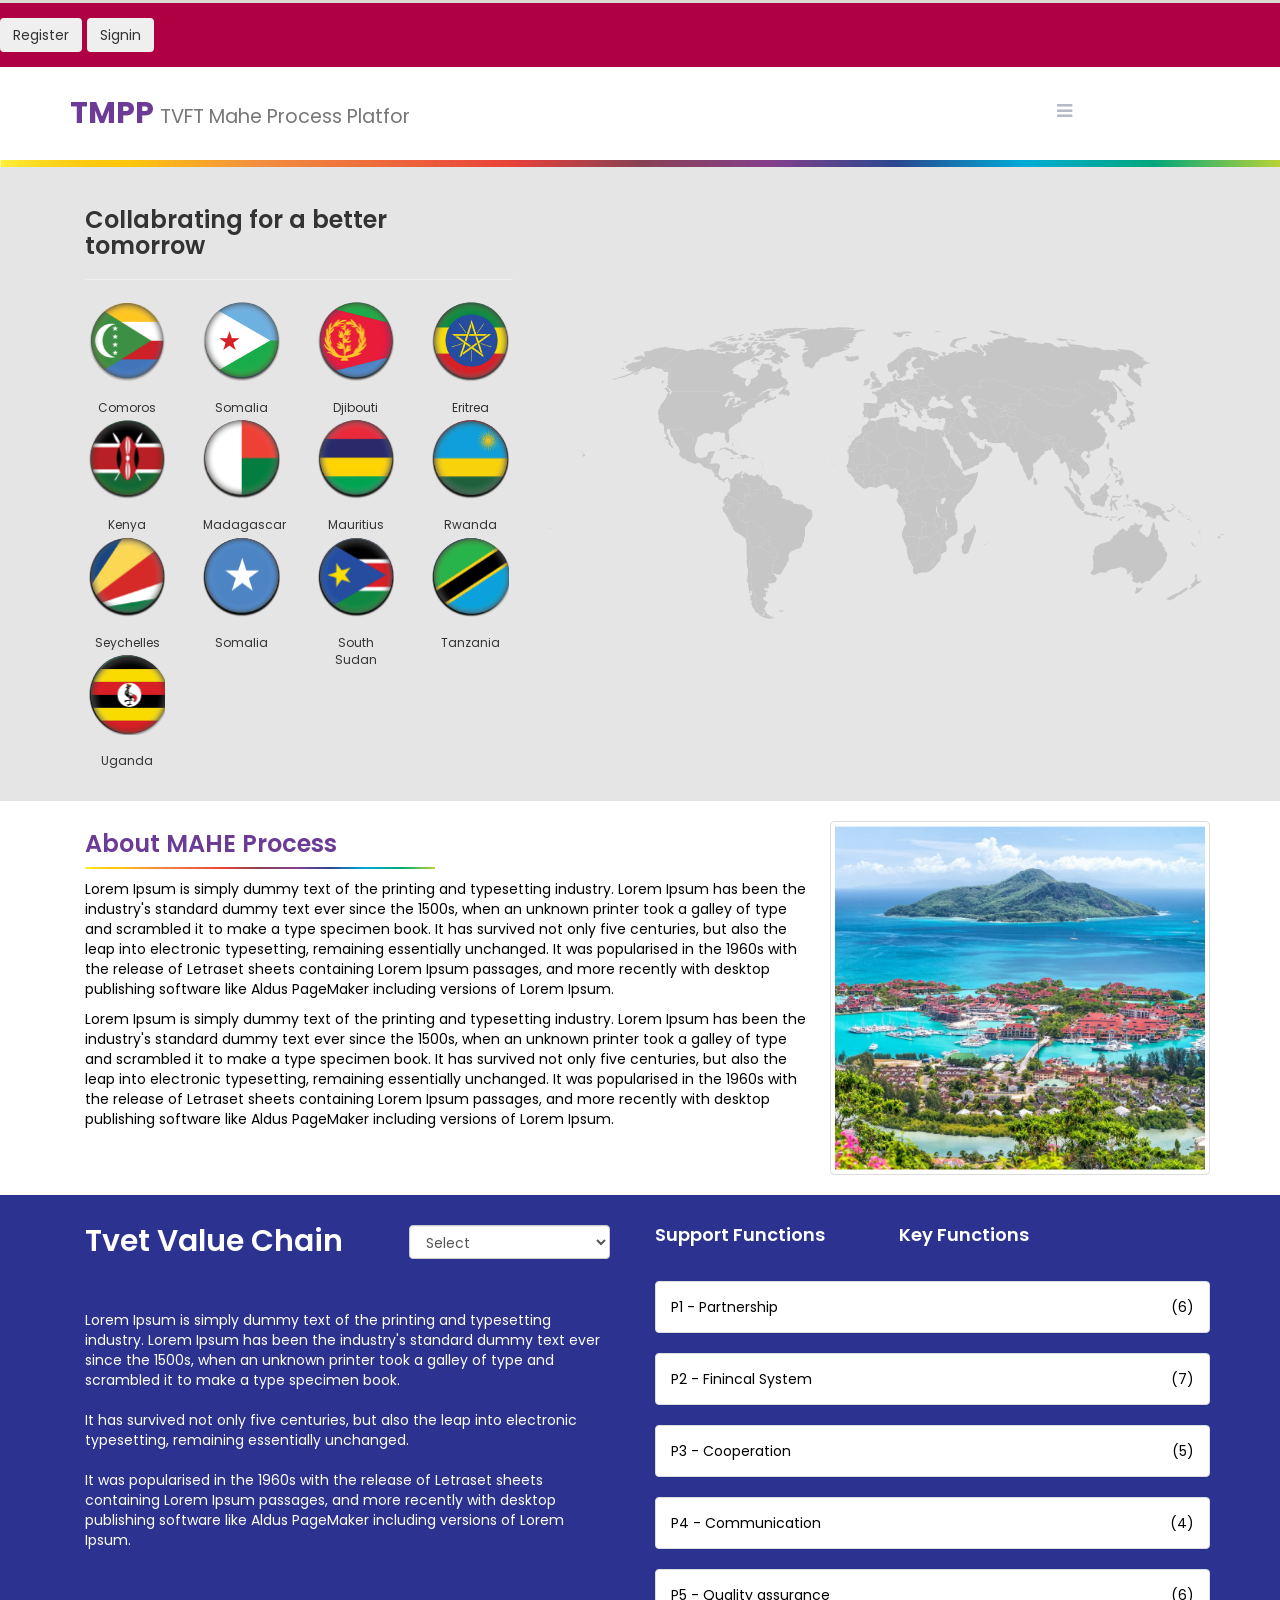
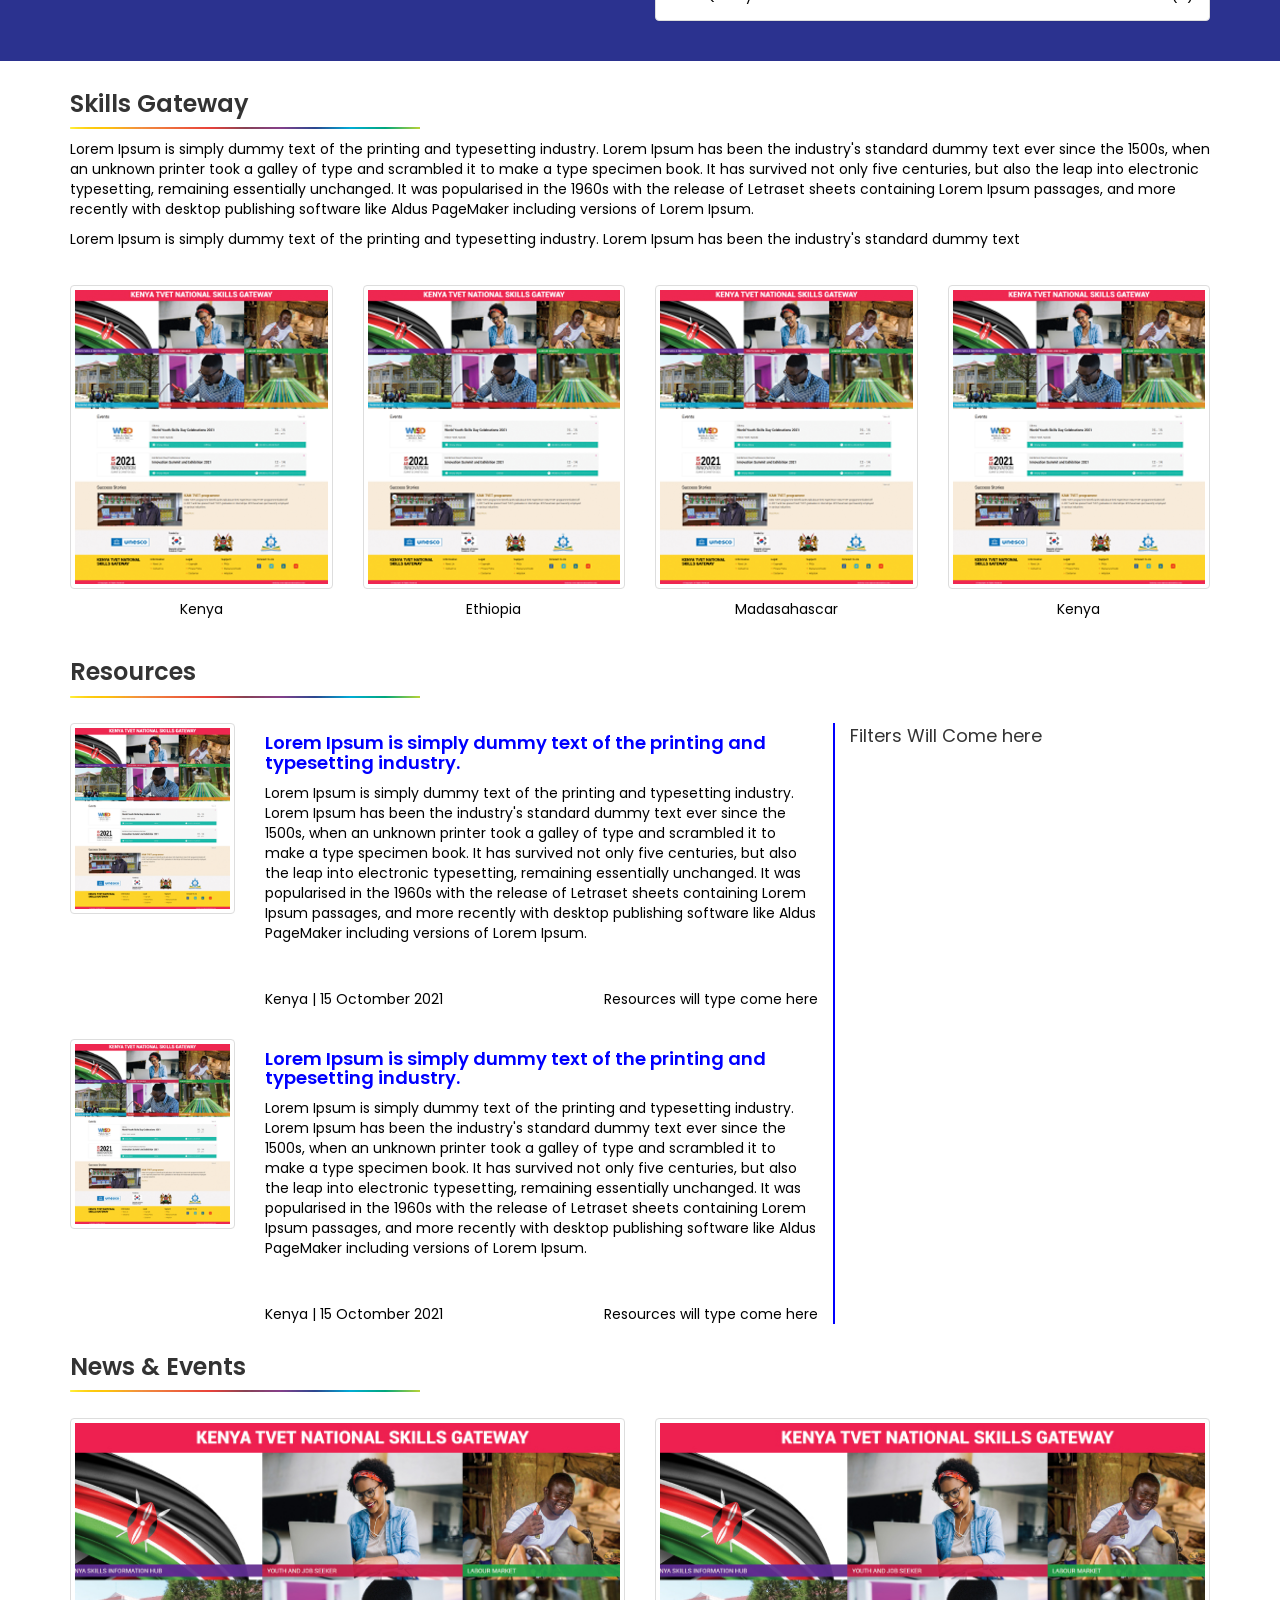
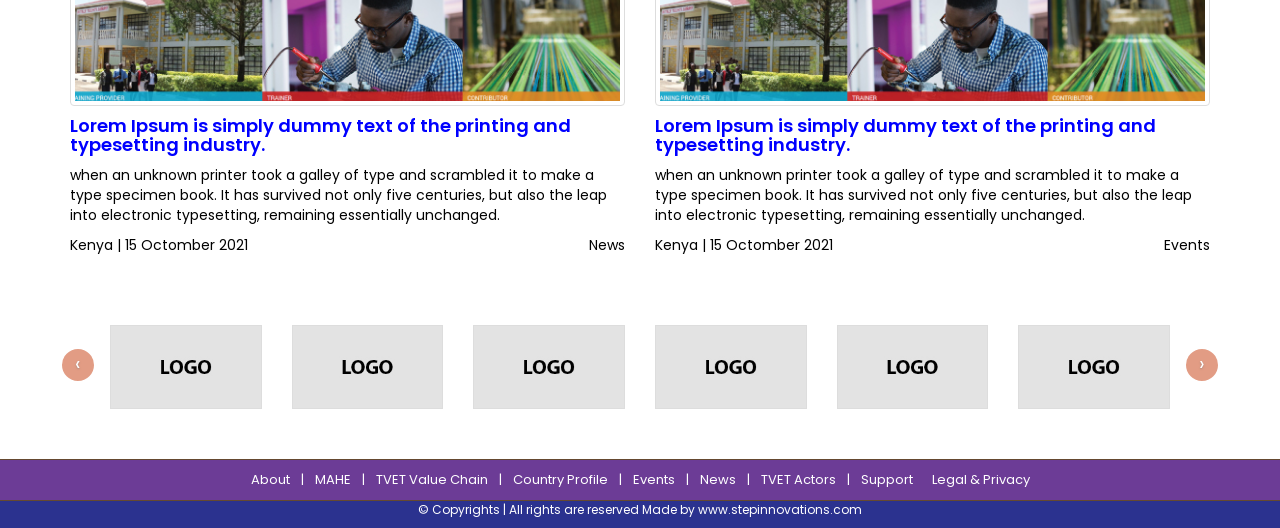
==== index.html @ 05096c1e "1" ====
<!DOCTYPE html>
<html>
<head>
<meta charset="utf-8">
<meta name="viewport" content="width=device-width, initial-scale=1">
<meta name="description" content="" />

<meta name="keywords" content="" />

<title>Title</title>

<meta name="owner" content="Vknow" />
<meta name="copyright" content="Copyright © vknow" />
<meta http-equiv="content-language" content="English" />
<meta name="rating" content="General" />
<meta name="robots" content="noindex,nofollow" />
<meta name="revisit-after" content="1 days" />
<link href="css/bootstrap.min.css" rel="stylesheet" />
<link href="css/custom.css" rel="stylesheet" />
<script src="js/respond.min.js"></script>
<link rel="stylesheet" href="css/animate.css">
<link rel="stylesheet" type="text/css" href="css/font-awesome.min.css">
<link href="http://maxcdn.bootstrapcdn.com/font-awesome/4.4.0/css/font-awesome.min.css" rel="stylesheet">
<link href="https://fonts.googleapis.com/css?family=Poppins&display=swap" rel="stylesheet">
<link href='http://fonts.googleapis.com/css?family=Poppins' rel='stylesheet'>

<link rel="stylesheet" href="https://maxcdn.bootstrapcdn.com/font-awesome/4.5.0/css/font-awesome.min.css">
<link rel="stylesheet" href="https://cdnjs.cloudflare.com/ajax/libs/font-awesome/4.7.0/css/font-awesome.min.css">


<style>



svg {
  display: block;
  width: 100%;
  transform: scale(1.0);
        
}
#states *.on {
  fill: yellow;
width: 150px;
height: 150px;
  
}


.list-of-states {
  margin: 0;
  padding: 0;
  columns: 100px auto;
  column-gap: 10px;
  font-size: 12px;
  list-style: none;

}
.list-of-states li {
  padding: 2px 4px;
  display: inline-block;
  width: 100%;

}
.list-of-states li.on {
  background:;
  color: red;
  font-weight: bold;


}
    path {
        fill:#c6c6c6;

    }

 
</style>


<body>

    <div class="container-fluid" style="background-color: #af0043; padding: 15px;">
        <div class="row">
          <button type="button" class="btn btn-outline-background">Register</button>
          <button type="button" class="btn btn-outline-background">Signin</button>
        </div>
    </div>
    <div class="container-fluid" style="padding:20px;">
        <div class="container">
            <div class="row">
                <div class="col-md-10">
                    <h2><span style="color:#6c3b96; font-weight:bold;">TMPP </span><small>TVFT Mahe Process Platfor</small></h2>
                </div>
                <div class="col-md-2">
                    <a href="javascript:void(0);" class="icon" onclick="myFunction()">
                    <i class="fa fa-bars"></i>
                    </a>
                </div>
            </div>
        </div>
    </div>




    <div class="container-fluid">
        <div class="row">
            <img src="images/border-img.jpg" class="img-responsive">
        </div>
    </div>




<div class="container-fluid" style="padding: 30px; background-color: #e5e5e5;">
    <div class="container">
        <div class="row">

            <div class="col-md-5">
              
                <div class="col-md-12">
                    <h3>Collabrating for a better <br>tomorrow</h3><hr>
                    <div class="row">
                        <div class="col-md-3" style="text-align: center;"> 
                            <ul class="list-of-states">
                                <li data-state="AE">
                                <img src="images/comoros.png" class="img-responsive center-block wow zoomIn"><br>Comoros
                                </li>
                                <li data-state="KE"><img src="images/5.png" class="img-responsive center-block wow zoomIn"><br>Kenya</li>
                                <li data-state="SC"><img src="images/9.png" class="img-responsive center-block wow zoomIn"><br>Seychelles</li>
                                <li data-state="UG"><img src="images/13.png" class="img-responsive center-block wow zoomIn"><br>Uganda</li>
                           </ul>
                        </div>

                        <div class="col-md-3" style="text-align: center;">
                            <ul class="list-of-states">
                              <li data-state="AF">
                              <img src="images/2.png" class="img-responsive center-block wow zoomIn"><br>Somalia</li>
                              <li data-state="MG"><img src="images/6.png" class="img-responsive center-block wow zoomIn"><br>Madagascar</li>
                              <li data-state="SO"><img src="images/10.png" class="img-responsive center-block wow zoomIn"><br>Somalia</li>
                              
                      </ul>
                        </div>
                        <div class="col-md-3" style="text-align: center;">
                            <ul class="list-of-states">
                            <li data-state="DJ"><img src="images/3.png" class="img-responsive center-block wow zoomIn"><br>Djibouti</li>
                            <li data-state="AT"><img src="images/7.png" class="img-responsive center-block wow zoomIn"><br>Mauritius</li>
                            <li data-state="SS"><img src="images/11.png" class="img-responsive center-block wow zoomIn"><br>South Sudan</li>
                                
                          </ul>
                        </div>
                        <div class="col-md-3" style="text-align: center;">
                            <ul class="list-of-states">
                            <li data-state="ER"><img src="images/4.png" class="img-responsive center-block wow zoomIn"><br>Eritrea</li>
                            <li data-state="RW"><img src="images/8.png" class="img-responsive center-block wow zoomIn"><br>Rwanda</li>
                            <li data-state="TZ"><img src="images/12.png" class="img-responsive center-block wow zoomIn"><br>Tanzania</li>
                              
                          </ul>
                        </div>
                    </div>
                
                </div>
                
            </div>
<div class="col-md-7" style="margin-top: 130px;">
    <div class="row">
  <svg viewBox="0 0 2000 1000" class="svg-states">
    <g id="states">
        <path d="M1383 261.6l1.5 1.8-2.9 0.8-2.4 1.1-5.9 0.8-5.3 1.3-2.4 2.8 1.9 2.7 1.4 3.2-2 2.7 0.8 2.5-0.9 2.3-5.2-0.2 3.1 4.2-3.1 1.7-1.4 3.8 1.1 3.9-1.8 1.8-2.1-0.6-4 0.9-0.2 1.7-4.1 0-2.3 3.7 0.8 5.4-6.6 2.7-3.9-0.6-0.9 1.4-3.4-0.8-5.3 1-9.6-3.3 3.9-5.8-1.1-4.1-4.3-1.1-1.2-4.1-2.7-5.1 1.6-3.5-2.5-1 0.5-4.7 0.6-8 5.9 2.5 3.9-0.9 0.4-2.9 4-0.9 2.6-2-0.2-5.1 4.2-1.3 0.3-2.2 2.9 1.7 1.6 0.2 3 0 4.3 1.4 1.8 0.7 3.4-2 2.1 1.2 0.9-2.9 3.2 0.1 0.6-0.9-0.2-2.6 1.7-2.2 3.3 1.4-0.1 2 1.7 0.3 0.9 5.4 2.7 2.1 1.5-1.4 2.2-0.6 2.5-2.9 3.8 0.5 5.4 0z" id="AF" name="Afghanistan">
        </path>

        <path d="M 1121.2 572 1121.8 574 1121.1 577.1 1122 580.1 1121.1 582.5 1121.5 584.7 1109.8 584.6 1109 605.1 1112.6 610.3 1116.2 614.3 1105.8 616.9 1092.3 616 1088.5 613 1065.8 613.2 1065 613.7 1061.7 610.8 1058.1 610.6 1054.7 611.7 1052 612.9 1051.5 608.9 1052.4 603.2 1054.4 597.3 1054.7 594.6 1056.6 588.8 1058 586.2 1061.3 582 1063.2 579.1 1063.8 574.4 1063.5 570.7 1061.9 568.4 1060.4 564.5 1059.1 560.7 1059.4 559.3 1061.1 556.8 1059.5 550.6 1058.3 546.3 1055.5 542.2 1056.1 541 1058.4 540.1 1060.1 540.2 1062.1 539.5 1078.8 539.6 1080.1 544.3 1081.7 548.2 1083 550.3 1085.1 553.6 1088.9 553.1 1090.7 552.2 1093.8 553.1 1094.7 551.5 1096.2 547.8 1099.7 547.5 1100 546.4 1102.9 546.4 1102.4 548.7 1109.2 548.6 1109.3 552.7 1110.4 555.1 1109.5 559 1109.9 563 1111.7 565.4 1111.3 573 1112.7 572.4 1115.1 572.6 1118.6 571.6 1121.2 572 Z">
        </path>

        <path d="M 1055.3 539 1053.8 534.2 1056.1 531.4 1057.8 530.3 1059.9 532.5 1057.9 533.9 1056.9 535.5 1056.7 538.3 1055.3 539 Z">
        </path>

        <path d="M1088 228l0.4 1.2 1.4-0.6 1.2 1.7 1.3 0.7 0.6 2.3-0.5 2.2 1 2.7 2.3 1.5 0.1 1.7-1.7 0.9-0.1 2.1-2.2 3.1-0.9-0.4-0.2-1.4-3.1-2.2-0.7-3 0.1-4.4 0.5-1.9-0.9-1-0.5-2.1 1.9-3.1z" id="AL"name="Albania">
        </path>

        <path d="M1296.2 336.7l1.3 5.1-2.8 0 0 4.2 1.1 0.9-2.4 1.3 0.2 2.6-1.3 2.6 0 2.6-1 1.4-16.9-3.2-2.7-6.6-0.3-1.4 0.9-0.4 0.4 1.8 4.2-1 4.6 0.2 3.4 0.2 3.3-4.4 3.7-4.1 3-4 1.3 2.2z" id="AE" name="United Arab Emirates"  class="tooltip">
        </path>

        <path d="M 669.1 851.7 666.1 851.5 661.1 851.5 655.1 837.9 658.2 840.7 662.5 845.3 670.3 849 677.6 850.5 676.8 853.5 672.4 853.8 669.1 851.7 Z">
        </path>

        <path d="M 638.6 644.7 649.9 655.1 654.5 656.1 661.8 660.9 667.7 663.4 668.8 666.2 664.6 676 670.4 677.7 676.7 678.7 680.9 677.7 685.2 672.7 685.5 667.1 688.1 665.8 691.3 669.6 691.7 674.7 687.5 678.2 684.2 680.8 678.9 687.1 672.9 695.8 672.4 701 672 707.6 673.2 714 672.3 715.4 672.7 719.5 673 722.9 680.8 728.4 681 732.8 684.9 735.6 685.2 738.7 681.9 746.9 674.9 750.4 664.7 751.7 658.7 751 660.8 754.9 660.9 759.6 662.7 762.8 660.2 765.1 655.1 766 649.5 763.6 648 765.3 650.5 771.6 654.5 773.5 656.8 771.5 659.3 774.8 655.1 776.8 652.2 780.8 653.4 787.1 653.3 790.5 648.5 790.5 645.5 793.7 645.6 798.5 652.1 803.1 657.3 804.3 657.5 810 652.9 813.5 652.3 820.8 648.8 823.2 647.9 826.1 652.1 832.6 656.7 836.1 654.6 835.8 649.7 834.8 637.6 834 634.1 830.4 632.2 825.8 629.1 826.2 626.5 823.9 623.4 817.4 626.1 814.6 626.2 810.7 624.4 807.5 625.1 802.1 624 793.8 622.2 790.1 624 788.9 622.6 786.5 619.8 785.3 620.6 782.6 617.5 780.2 613.8 772.9 615.5 771.6 612.2 763.8 611.4 757.3 611.2 751.6 613.7 749.3 610.4 743 608.8 737.2 611.8 733 610.4 727.6 612 721.4 610.6 715.5 609 714.3 604.1 703.2 606.2 696.6 604.5 690.4 605.4 684.5 608 678.5 611.3 674.5 609.3 672 610.1 669.9 608.5 659.2 614.1 656.1 615.3 649.4 614.4 647.8 618.4 642 625.9 643.6 629.6 648.2 631.2 643 637.6 643.3 638.6 644.7 Z">
        </path>

        <path d="M1230.8 253l-1.8 0.2-2.8-3.7-0.2-1-2.3 0-1.9-1.7-1 0.1-2.4-1.8-4.2-1.6-0.1-3.1-1.3-2.2 7-1 1.4 1.6 2.2 1.1-0.7 1.6 3.2 2.2-1.1 2.1 2.6 1.7 2.5 1 0.9 4.5z" id="AM" name="Armenia">
        </path>

        <path d="M 1743 763.6 1746.7 765.8 1750 764.9 1754.9 763.7 1757.7 764.1 1753.2 771.7 1749.9 773.8 1745.9 779 1745.3 777.2 1738.7 781.6 1737.9 781.3 1734.9 781.1 1735.4 775.7 1737.4 771.5 1738 765.9 1740 763 1743 763.6 Z">
        </path>

        <path d="M 1793.5 590.2 1794.7 595.2 1798.7 592.8 1800.1 595.5 1802.4 598 1801.3 600.9 1801.5 606.4 1801.7 609.6 1803 610.4 1803.4 615.9 1802.2 619.2 1803 623.5 1808.4 626.9 1811.6 629.9 1814.8 632.7 1813.7 634.3 1816 638.3 1816.5 645.3 1819.1 643.9 1820.6 646.6 1822.2 645.7 1821.5 652.5 1824.4 656.4 1826.3 658.8 1829.1 664 1829.1 669.2 1828.1 672.9 1826.3 676.8 1827 682.3 1824.5 688 1822.4 691 1818.6 696.7 1817.1 700.4 1814 705 1809 710.8 1803.5 714 1799.1 718.9 1795.8 722.1 1791.4 727.6 1787.7 730.8 1783.8 735.6 1780.7 740 1779.9 742.1 1775.6 744.3 1769.5 744.5 1763.2 747.2 1759.4 749.6 1754.6 752.4 1751.9 749.5 1749.3 748.4 1751.9 745.1 1748.4 746.3 1741.2 750.9 1737.6 749.2 1735.2 748.2 1732.4 747.7 1728.3 745.9 1727 741.9 1728.5 737.1 1728.9 733.8 1727.5 731.2 1722.8 730.5 1726 727.3 1726.9 722.6 1722.2 727 1716.9 728.2 1721.4 724.7 1723.9 721 1727.4 717.8 1729 713.1 1722.2 718.5 1717.9 720.7 1713.6 725.8 1710.6 723.2 1712.3 719.8 1710.9 715.1 1709.1 712.7 1710.7 711.2 1705.4 707.3 1701.6 707.2 1697.6 704 1687.7 704.6 1679.8 706.9 1672.9 709.1 1667.9 708.7 1660.9 712 1655.6 713.4 1653.3 716.8 1650.3 719.4 1645.6 719.6 1642 720.1 1637.8 719 1633.6 719.7 1629.8 720 1625.3 723.4 1623.8 723.1 1620.4 724.9 1617 726.9 1613.2 726.7 1609.7 726.7 1605.6 722.6 1603.2 721.4 1604.7 717.7 1607.6 716.8 1609.1 715.4 1609.7 713.1 1612 708.6 1612.7 704.8 1612 698.3 1612.2 694.6 1613.6 691 1612.7 686.8 1613 684.9 1611.3 682.3 1612 677.3 1610.1 672.2 1610 669.5 1611.8 672.3 1611.3 666.3 1613.6 668.2 1614.7 670.7 1615.3 667.4 1613.7 662.3 1613.6 660.3 1612.8 658.4 1614.1 654.7 1615.6 653.1 1616.9 649.9 1617 646.1 1620.1 641.5 1619.7 646.4 1622.8 642 1627.7 639.8 1630.9 637.1 1635.6 634.7 1638.2 634.2 1639.6 635 1644.4 632.6 1647.9 631.9 1649 630.5 1650.5 629.9 1653.6 630.1 1659.8 628.2 1663.3 625.3 1665.3 621.9 1669.2 618.7 1669.9 616.1 1670.6 612.6 1675.5 607.1 1676.9 612.7 1679.5 611.4 1678 608.4 1680.3 605.3 1682.5 606.7 1684 601.8 1687.5 598.6 1689.3 596.1 1692.2 595 1692.6 593.2 1694.9 593.9 1695.3 592.3 1697.9 591.4 1700.7 590.5 1704.4 593.5 1707 597.3 1710.5 597.3 1714 597.9 1713.3 594.4 1716.8 589.3 1719.5 587.6 1718.9 586 1721.8 582.3 1725.5 580 1728.2 580.8 1733.1 579.6 1733.4 576.3 1729.5 574.2 1732.6 573.3 1736.2 574.9 1738.9 577.5 1743.4 579.1 1745.1 578.5 1748.4 580.5 1751.9 578.6 1753.9 579.2 1755.4 577.9 1757.6 581.1 1755.6 584.6 1753.1 587.2 1751.2 587.4 1751.5 589.9 1749.3 593.1 1746.8 596.3 1747 598.1 1750.8 601.7 1754.8 603.7 1757.3 605.9 1760.6 609.7 1762.2 609.7 1764.8 611.4 1765.3 613.4 1770.2 615.5 1774.3 613.3 1776.1 609.9 1777.8 607 1779.1 603.5 1781.7 598.4 1781.5 595.3 1782.2 593.4 1782.1 589.8 1783.5 584.9 1784.8 583.6 1784.2 581.5 1786 578.1 1787.5 574.6 1787.9 572.7 1790.2 570.3 1791.5 573.5 1791.4 577.5 1792.7 578.3 1792.6 581 1794.2 584.2 1794.1 587.9 1793.5 590.2 Z">
        </path>

        <path d="M1070.6 190.8l-0.3 0.8 0.7 2.1-0.2 2.6-2.8 0 1.1 1.4-1.3 4-0.9 1.1-4.4 0.1-2.4 1.5-4.2-0.5-7.3-1.7-1.3-2.1-4.9 1.1-0.5 1.2-3.1-0.9-2.6-0.2-2.3-1.2 0.7-1.5-0.2-1.1 1.4-0.3 2.7 1.7 0.6-1.7 4.4 0.3 3.5-1.1 2.4 0.2 1.7 1.3 0.4-1.1-1-4.1 1.7-0.8 1.6-2.9 3.8 2.1 2.6-2.6 1.7-0.5 4 1.9 2.3-0.3 2.4 1.2z" id="AT" name="Austria">
        </path>

        <path d="M 1229 253.2 1225.2 252.3 1222 249.4 1220.8 246.9 1221.8 246.8 1223.7 248.5 1226 248.5 1226.2 249.5 1229 253.2 Z">
        </path>

        <path d="M 1235.3 236.2 1237.8 233.6 1241.3 236.9 1244.9 241.5 1247.4 241.8 1249.3 243.5 1245.1 244 1245.2 249 1244.8 251.2 1243.1 252.7 1243.9 255.8 1242.6 256.2 1238.7 252.8 1239.9 249.7 1238 247.8 1236.1 248.3 1230.8 253 1229.9 248.5 1227.4 247.5 1224.8 245.8 1225.9 243.7 1222.7 241.5 1223.4 239.9 1221.2 238.8 1219.8 237.2 1220.9 236.1 1225.1 238 1228 238.3 1228.6 237.6 1225.3 234.1 1226.5 233.3 1228 233.5 1232.3 237.3 1234.7 237.8 1235.3 236.2 Z">
        </path>

        <path d="M1154.9 530.4l-0.6 0.1 0-0.3-2-6.1-0.01-0.06-0.09-1.04-1.4-2.9 3.5 0.5 1.7-3.7 3.1 0.4 0.3 2.5 1.2 1.5 0 2.1-1.4 1.3-2.3 3.4-2 2.3z" id="BI" name="Burundi">
        </path>

        <path d="M1016.5 177.1l-0.4 4.2-1.3 0.2-0.4 3.5-4.4-2.9-2.5 0.5-3.5-2.9-2.4-2.5-2.2-0.1-0.8-2.2 3.9-1.2 3.6 0.5 4.5-1.3 3.1 2.7 2.8 1.5z" id="BE" name="Belgium">
        </path>

        <path d="M1006.7 427l-0.2 2.1 1.3 3.8-1.1 2.6 0.6 1.7-2.8 4-1.7 2-1.1 4 0.2 4.1-0.3 10.3-4.7 0.8-1.4-4.4 0.3-14.8-1.2-1.3-0.2-3.2-2-2.2-1.7-1.9 0.7-3.4 2-0.7 1.1-2.8 2.8-0.6 1.2-1.9 1.9-1.9 2 0 4.3 3.7z" id="BJ" name="Benin">
        </path>

 <path d="M988.5 406l-0.5 3.1 0.8 2.9 3.1 4.2 0.2 3.1 6.5 1.5-0.1 4.4-1.2 1.9-2.8 0.6-1.1 2.8-2 0.7-4.9-0.1-2.6-0.5-1.8 1-2.5-0.5-9.8 0.3-0.2 3.7 0.8 4.8-3.9-1.6-2.6 0.2-2 1.6-2.5-1.3-1-2.2-2.5-1.4-0.4-3.7 1.6-2.7-0.2-2.2 4.5-5.3 0.9-4.4 1.5-1.6 2.7 0.9 2.4-1.3 0.8-1.7 4.3-2.8 1.1-2 5.3-2.7 3.1-0.9 1.4 1.2 3.6 0z" id="BF" name="Burkina Faso">
 </path>
 <path d="M1500.6 360.3l0.6 4.6-2.1-1 1.1 5.2-2.1-3.3-0.8-3.3-1.5-3.1-2.8-3.7-5.2-0.3 0.9 2.7-1.2 3.5-2.6-1.3-0.6 1.2-1.7-0.7-2.2-0.6-1.6-5.3-2.6-4.8 0.3-3.9-3.7-1.7 0.9-2.3 3-2.4-4.6-3.4 1.2-4.4 4.9 2.8 2.7 0.3 1.2 4.5 5.4 0.9 5.1-0.1 3.4 1.1-1.6 5.4-2.4 0.4-1.2 3.6 3.6 3.4 0.3-4.2 1.5 0 4.4 10.2z" id="BD" name="Bangladesh">
 </path>
 <path d="M1132.6 221.6l-2.3 2.6-1.3 4.5 2.1 3.6-4.6-0.8-5 2 0.3 3.2-4.6 0.6-3.9-2.3-4 1.8-3.8-0.2-0.8-4.2-2.8-2.1 0.7-0.8-0.6-0.8 0.6-2 1.8-2-2.8-2.7-0.7-2.4 1.1-1.4 1.8 2.6 1.9-0.4 4 0.9 7.6 0.4 2.3-1.6 5.9-1.5 4 2.3 3.1 0.7z" id="BG" name="Bulgaria">
 </path>
 <path d="M1083 214.3l1.9-0.1-1.1 2.8 2.7 2.5-0.5 2.9-1.1 0.3-0.9 0.6-1.6 1.5-0.4 3.5-4.8-2.4-2.1-2.7-2.1-1.4-2.5-2.4-1.3-1.9-2.7-3 0.8-2.6 2 1.5 1-1.4 2.3-0.1 4.5 1.1 3.5-0.1 2.4 1.4z" id="BA" name="Bosnia and Herzegovina">
 </path>
 <path d="M1141.6 162.7l-3.9-0.2-0.8 0.6 1.5 2 2 4-4.1 0.3-1.3 1.4 0.3 3.1-2.1-0.6-4.3 0.3-1.5-1.5-1.7 1.1-1.9-0.9-3.9-0.1-5.7-1.5-4.9-0.5-3.8 0.2-2.4 1.6-2.3 0.3-0.5-2.8-1.9-2.8 2.8-1.3-0.4-2.4-1.7-2.3-0.6-2.7 4.7 0 4.8-2.3 0.5-3.4 3.6-2-1-2.7 2.7-1 4.6-2.3 5.3 1.5 0.9 1.5 2.4-0.7 4.8 1.4 1.1 2.9-0.7 1.6 3.8 4 2.1 1.1 0 1.1 3.4 1.1 1.7 1.6-1.6 1.3z" id="BY" name="Belarus">
 </path>
 <path d="M487.8 399.8l-1.7 0 1.3-7.2 0.7-5.1 0.1-1 0.7-0.3 0.9 0.8 2.5-3.9 1.1-0.1-0.1 1 1 0-0.3 1.8-1.3 2.7 0.4 1-0.9 2.3 0.3 0.6-1 3.3-1.3 1.7-1.1 0.2-1.3 2.2z" id="BZ" name="Belize">
 </path>
 <path d="M662.5 631.4l-0.3-2-5.4-3.3-5.2-0.1-9.6 1.9-2.1 5.6 0.2 3.5-1.5 7.7-1-1.4-6.4-0.3-1.6 5.2-3.7-4.6-7.5-1.6-4 5.8-3.9 0.9-3.1-8.9-3.7-7.2 1.1-6.2-3.2-2.7-1.2-4.6-3.2-4.4 2.9-6.9-2.9-5.4 1.1-2.2-1.2-2.4 1.9-3.2-0.3-5.4 0-4.6 1.1-2.1-5.5-10.4 4.2 0.6 2.9-0.2 1.1-1.9 4.8-2.6 2.9-2.4 7.3-1.1-0.4 4.8 0.9 2.5-0.3 4.3 6.5 5.7 6.4 1.1 2.3 2.4 3.9 1.3 2.5 1.8 3.5 0 3.4 1.9 0.5 3.7 1.2 1.9 0.3 2.7-1.7 0.1 2.8 7.5 10.7 0.3-0.5 3.7 0.8 2.5 3.2 1.8 1.7 4-0.6 5.1-1.3 2.8 0.8 3.6-1.6 1.4z" id="BO" name="Bolivia">
 </path>
 <path d="M665.8 489.6l3.1 0.6 0.6-1.4-1-1.2 0.6-1.9 2.3 0.6 2.7-0.7 3.2 1.4 2.5 1.3 1.7-1.7 1.3 0.2 0.8 1.8 2.7-0.4 2.2-2.5 1.8-4.7 3.4-5.9 2-0.3 1.3 3.6 3 11.2 3.1 1.1 0.1 4.4-4.3 5.3 1.7 1.9 10.1 1 0.2 6.5 4.3-4.2 7.1 2.3 9.5 3.9 2.8 3.7-0.9 3.6 6.6-2 11 3.4 8.5-0.2 8.4 5.3 7.4 7.2 4.4 1.8 4.8 0.3 2.1 2 2 8.2 1.1 3.9-2.1 10.6-2.7 4.2-7.7 8.9-3.4 7.3-4 5.5-1.4 0.2-1.3 4.7 0.9 12-1.1 9.9-0.3 4.2-1.6 2.6-0.5 8.6-5.2 8.3-0.5 6.7-4.3 2.7-1.1 3.9-6 0-8.5 2.4-3.7 2.9-6 1.9-6.1 5.1-4.1 6.4-0.3 4.8 1.3 3.5-0.3 6.5-0.8 3.1-3.4 3.6-4.5 11.3-4 5-3.2 3.1-1.5 6.1-2.9 3.6-2.1-3.6 1.8-3.1-3.8-4.3-4.8-3.6-6.3-4.1-1.9 0.2-6.3-5-3.4 0.7 6-8.7 5.3-6.3 3.3-2.6 4.2-3.5-0.4-5.1-3.2-3.8-2.6 1.3 0.7-3.7 0.3-3.8-0.3-3.6-2.1-1.1-2 1-2.1-0.3-0.8-2.4-1.1-5.9-1.2-1.9-3.9-1.8-2.2 1.3-5.9-1.3-0.4-8.7-2-3.5 1.6-1.4-0.8-3.6 1.3-2.8 0.6-5.1-1.7-4-3.2-1.8-0.8-2.5 0.5-3.7-10.7-0.3-2.8-7.5 1.7-0.1-0.3-2.7-1.2-1.9-0.5-3.7-3.4-1.9-3.5 0-2.5-1.8-3.9-1.3-2.3-2.4-6.4-1.1-6.5-5.7 0.3-4.3-0.9-2.5 0.4-4.8-7.3 1.1-2.9 2.4-4.8 2.6-1.1 1.9-2.9 0.2-4.2-0.6-3.2 1.1-2.6-0.7-0.1-9.7-4.4 3.7-5-0.1-2.3-3.5-3.8-0.3 1-2.8-3.3-3.9-2.6-5.8 1.5-1.1-0.2-2.8 3.4-1.8-0.7-3.5 1.4-2.2 0.3-3 6.3-4.4 4.6-1.2 0.8-1 5.1 0.3 2.2-17.6 0.1-2.8-0.9-3.6-2.6-2.4 0.1-4.7 3.2-1 1.1 0.7 0.2-2.5-3.3-0.7 0-4 11 0.2 1.9-2.3 1.6 2.1 1 3.8 1.1-0.8 3.1 3.4 4.4-0.4 1.1-2 4.2-1.5 2.4-1.1 0.7-2.7 4.1-1.8-0.3-1.4-4.8-0.5-0.7-4.1 0.3-4.3-2.5-1.6 1.1-0.6 4.1 0.8 4.5 1.6 1.7-1.5 4.1-1 6.4-2.4 2.1-2.5-0.7-1.8 3-0.2 1.2 1.4-0.8 2.9 2 0.9 1.2 3-1.6 2.3-1 5.4 1.4 3.3 0.3 3 3.5 3 2.8 0.3 0.6-1.3 1.8-0.3 2.6-1.1 1.8-1.7 3.2 0.6 1.3-0.3z" id="BR" name="Brazil">
 </path>
 <path d="M1633.1 472.8l2.2-2.4 4.6-3.6-0.1 3.2-0.1 4.1-2.7-0.2-1.1 2.2-2.8-3.3z" id="BN" name="Brunei Darussalam">
 </path>
 <path d="M1488.8 323.5l2.6 2.1 0.5 3.9-4.5 0.2-4.7-0.4-3.2 1-5.5-2.5-0.4-1.2 2.6-4.8 2.6-1.6 4.3 1.4 2.9 0.2 2.8 1.7z" id="BT" name="Bhutan">
 </path>
 <path d="M1127.6 615.7l1.9 5.1 1.1 1.2 1.6 3.7 6.1 7 2.3 0.7-0.1 2.3 1.5 4.1 4.3 1 3.4 2.9-8.1 4.7-5.2 4.8-2 4.3-1.8 2.4-3 0.5-1.2 3.1-0.6 2-3.6 1.4-4.5-0.3-2.5-1.8-2.3-0.7-2.8 1.4-1.5 3.1-2.7 1.9-2.8 2.9-4 0.7-1.1-2.3 0.6-3.9-3-6.1-1.4-1 0.6-18.7 5.5-0.2 0.8-22.9 4.2-0.2 8.7-2.3 2 2.7 3.7-2.5 1.7 0 3.2-1.5 1 0.5z" id="BW" name="Botswana">
 </path>
 <path d="M1121.3 446.5l3.9 2.5 3.1 2.6 0.1 2.1 3.9 3.3 2.4 2.8 1.4 3.8 4.3 2.6 0.9 2-1.8 0.7-3.7-0.1-4.2-0.7-2.1 0.5-0.9 1.6-1.8 0.2-2.2-1.4-6.3 3.2-2.6-0.6-0.8 0.5-1.6 3.9-4.3-1.3-4.1-0.6-3.6-2.4-4.7-2.2-3 2.1-2.2 3.2-0.5 4.5-3.6-0.3-3.9-1.1-3.3 3.4-3 6-0.6-1.9-0.3-2.9-2.6-2.1-2.1-3.3-0.5-2.3-2.7-3.4 0.5-1.9-0.6-2.7 0.4-5 1.4-1.1 2.8-6.5 4.6-0.5 1-1.7 1 0.2 1.4 1.4 7.1-2.4 2.4-2.5 2.9-2.3-0.6-2.2 1.6-0.6 5.5 0.4 5.2-3 4-7 2.8-2.6 3.6-1.1 0.7 2.7 3.3 4 0 2.7-0.8 2.6 0.4 2 1.9 1.9 0.5 0.3z" id="CF" name="Central African Republic">
 </path>
 <path d="M 665.9 203.6 669.3 204.5 674 204.3 670.7 206.9 668.7 207.3 663.2 204.6 662.6 202.5 665.1 200.6 665.9 203.6 Z">
 </path>
 <path d="M 680.3 187.6 677.9 187.7 672.1 185.8 668.6 182.8 670.5 182.3 676.4 183.9 680.6 186.5 680.3 187.6 Z">
 </path>
 <path d="M 372.4 191.3 369.3 192.2 363 189.4 363 187.2 360.1 185 360.4 183.2 356.1 182.1 356.7 178.7 358.2 177.3 362.3 178.6 364.7 179.6 368.8 180.2 369 182.4 369.4 185.3 372.6 187.9 372.4 191.3 Z">
 </path>
 <path d="M 711.5 177.8 706.5 183.2 710.4 181.1 713.3 182.5 710.9 184.6 714.7 186.3 717.5 184.8 721.8 186.7 719 191.3 722.8 190.2 722.5 193.5 723 197.4 719.4 203 717 203.2 714.1 202 716.6 196.9 715.4 196.1 708.1 201.5 705.1 201.3 709.5 198.3 705.1 196.8 699.6 197.2 690 197 689.8 195.2 693.6 192.9 691.9 191.3 697.3 187.5 705.5 177.6 709.7 174.1 714.7 172 716.8 172.2 715.3 173.9 711.5 177.8 Z">
 </path>
 <path d="M 351.5 156.4 353 157.2 358 156.7 350.8 163.6 351.1 168.6 349.2 168.6 348.5 165.8 349 162.9 348.2 161 349.5 158.3 351.5 156.4 Z">
 </path>
 <path d="M 634.9 108.9 631.3 111.9 629.6 111.4 629.5 109.7 629.9 109.3 632.7 107.6 634.4 107.7 634.9 108.9 Z">
 </path>
 <path d="M 625.2 105.7 618 108.9 615 108.7 615 107.2 620 104.5 626 104.6 625.2 105.7 Z">
 </path>
 <path d="M 622.1 88.9 621.2 91.4 623.9 90.5 625.4 92 628.9 94 632.7 95.7 631.3 98.4 634.8 98 636.7 99.9 631.7 101.7 625.8 100.3 625 97.7 618.7 100.8 610.5 103.7 611.2 100.4 604.9 100.9 610.6 98.1 614.2 93.6 619.3 88.5 622.1 88.9 Z">
 </path>
 <path d="M 667 80.6 662.1 80.9 662.8 78.2 666.6 75.1 670.9 74.4 673.2 75.9 671.7 78.2 670.8 79 667 80.6 Z">
 </path>
 <path d="M 592.5 69.9 588.4 71.8 584.2 70.2 580.3 70.7 576.9 68.3 581.9 66.6 586.8 64.3 589.8 65.8 591.4 66.8 591.8 67.8 592.5 69.9 Z">
 </path>
 <path d="M 645.5 212.5 643.3 208.9 646.2 200.4 644.6 198.6 640.9 199.6 639.8 198 634.3 202.7 631.1 207.6 628.3 210.5 625.8 211.5 624.1 211.8 623 213.3 613.7 213.3 605.9 213.4 603.2 214.5 596.4 218.9 596.4 218.8 595.5 218.4 593.5 219.3 591.6 220.6 589.8 219.5 585.1 220.3 581.2 221.2 579.3 222 577 224.1 578.8 224.8 580.5 224.4 580.8 224.4 580.5 226.3 575.7 227 572.9 227.8 571.2 228.8 568.6 228.2 567 228.5 564.1 230.3 559.5 232.3 556.8 231.9 558.8 229.7 562.5 226.2 566.6 224.1 567.7 222.3 568.6 219.3 572.4 215.8 573.3 211.8 574.4 215.7 578.2 216.6 580.6 214.5 579.2 209.7 578.3 207.7 574.3 206.5 570.5 205.8 566.6 205.8 563.2 205 562.8 203.6 561.4 204.5 560.2 204.3 562.1 202.2 560.3 201.4 562.2 199 561 197.2 562.7 195.4 557.5 194.5 557.4 190.9 556.6 190.1 553.3 189.9 549.2 188.7 547.7 189.5 545.9 191 542.6 192 539.5 194.5 534.1 192.8 529.7 193.6 525.8 191.7 521.2 190.7 517.9 190.3 516.9 189.3 517.8 185.9 516.1 185.9 514.8 188.3 504.6 188.3 487.6 188.3 470.8 188.3 455.9 188.3 441.1 188.3 426.4 188.3 411.3 188.3 406.5 188.3 391.8 188.3 377.7 188.3 377 188.3 371.6 182.2 370 179.5 363 176.9 364.3 171.4 367.9 167.7 363.8 165 366.9 160.1 364.8 155.7 367.3 152.5 372.4 149.6 375.6 145.8 371 142 372.4 135.1 373.5 130.9 371.9 128.2 371.1 125.8 371.7 122.7 365.2 124.6 357.6 127.9 357.3 124.1 356.8 121.5 354 119.9 349.8 119.7 385.4 87 410 66.6 416 67.9 419.3 70.5 423 71 429.3 68.8 436.3 67.1 441.6 67.7 450.5 65.4 458.7 64.1 458.9 66.3 463.4 65 467.3 62.5 469.4 63.1 470.8 67.9 480.3 64.2 476.4 68.3 482.4 67.4 485.6 65.9 490.2 66.2 494.1 68.4 501.6 70.4 506.3 71.3 510.7 71 513.6 73.8 505.1 76.5 511.5 77.6 523.4 77 527.8 76 529.2 79.3 536.3 76.6 534.2 74.2 538.7 72.4 543.9 72.1 547.8 71.6 549.9 72.9 551.4 75.8 556.4 75.4 561.7 77.9 568.9 77 574.9 77.1 577.3 73.7 581.8 72.8 586.7 74.6 582.4 79.8 588.6 75.4 591.8 75.6 598.2 70.1 596.6 66.8 593.7 64.6 599.2 58.7 607.4 54.9 611.9 55.8 613.9 58.1 614.3 64.1 608.5 66.7 615.2 67.8 610.8 73.3 619.7 69.1 621.9 72.6 617.6 76.6 618.9 80.3 626.2 76.4 632.7 71.6 637.4 65.7 642.9 66.1 648.3 66.9 651.9 69.6 650.2 72.3 645.1 75.2 646 78.1 643.6 80.8 632.7 84.7 626.2 85.6 623 83.9 619.7 86.7 612.3 91.4 609.3 93.9 601.6 97.7 595.1 98.1 590 100.5 587.1 104.3 581.4 105 572.7 109.7 563.3 116.2 558.3 120.8 553.4 127.7 559.4 128.7 557.9 134.2 557.1 138.8 564.4 137.6 571.4 140.2 574.7 142.5 576.4 145.3 581.3 147 584.9 149.5 592.5 149.9 597.3 150.5 593.7 155.7 592 161.8 592.1 168.7 596.5 174.6 601.2 172.6 606.8 166.2 609.1 156.6 607.4 153.4 616.4 150.5 623.9 146.3 628.7 142.1 630.4 138.1 630 133 626.8 128.5 635.7 122.3 636.7 117 640.6 108 644.4 106.6 651.1 108.2 655.3 108.8 659.8 107.2 662.9 109.2 666.5 112.6 666.7 114.8 674.4 115.3 671.8 120.2 669.5 127.6 673.3 128.6 674.9 132.1 683.1 128.8 690.6 122.2 694.8 119.5 695.9 124.8 698.5 132.3 700.5 139.5 697.1 143.3 701.9 146.7 704.8 150.1 711.7 151.7 714.1 153.6 714.1 158.8 717.5 159.6 718.6 161.9 716.6 168.8 712.3 171.1 708.1 173.3 699.3 175.5 691.4 180.5 682.8 181.6 672.7 180.2 665.4 180.2 660.1 180.6 654.4 185.1 647 187.9 636.9 196.1 629 201.9 633.7 200.9 644.6 192.6 656.9 187.4 664.5 186.8 667.8 189.9 661.7 194.1 661.1 200.8 661.2 205.6 666.8 208.7 675.4 207.8 682.6 200.7 681.6 205.3 684.1 207.6 676.7 211.7 664.3 215.5 658.5 218 651.3 222.6 647.6 222.1 649.1 216.8 659.5 211.5 651.4 211.7 645.5 212.5 Z">
 </path>
 <path d="M 539 48.7 534.3 51.1 544.8 49.6 547.4 52.2 554.7 49.5 556.5 51.2 554.3 56.3 558.6 54.2 561.4 48.9 565.7 48.1 568.7 48.9 570.9 51 568.2 56.1 565.8 59.8 570 62.4 575 65 572.4 67.3 565.3 67.8 566.1 69.8 562.9 71.8 556.2 71 550.5 69.5 545.4 69.8 535.9 71.7 524.6 72.5 516.7 73 517 70.4 512.9 69 508.6 69.6 508 65.3 511.3 64.7 518.6 63.8 524.1 64.1 530.3 63.1 523.8 61.9 514.7 62.3 509 62.2 509 60.3 520.7 58.1 514.4 58.2 509 56.8 516.8 52.9 522 50.8 536.2 47.7 539 48.7 Z">
 </path>
 <path d="M 578.5 47.2 571.5 50.6 569.2 47 571.3 46.2 576.8 46 578.5 47.2 Z">
 </path>
 <path d="M 687.1 48.8 686.4 50.2 682.3 50.1 678.2 50 673.3 50.7 672.4 50.3 670.3 47.6 672 45.8 674.2 45.4 682.6 46 687.1 48.8 Z">
 </path>
 <path d="M 647.3 48.5 647.6 51.7 654.8 47.6 666.5 45.5 668.8 50.8 665.6 54.2 674.6 52.7 679.9 50.6 686.7 53.2 690.4 55.7 689.3 58 697.5 56.8 699.4 60.2 707.8 62.3 710 64.4 710.9 69.5 701.8 72 709.5 75.6 715.4 76.8 718.7 81.8 725.2 82.2 721.9 86.1 711 92.6 707 90.2 703.2 84.8 697.3 85.5 695 88.8 697.7 92 702.2 94.6 703.2 96.1 703.1 101.8 699.5 105.9 694.8 104.3 686.2 99.8 689.8 104.7 692.6 108.2 692.3 110.2 681.4 107.9 673.8 104.5 670 101.8 672.4 100.1 667.6 97.2 662.9 94.5 662 96.1 648.9 97 646.5 95.1 651.9 90.9 660 90.8 669.3 90.1 669.1 88.1 672.2 85.3 681 79.9 681.4 77.4 680.9 75.6 676.2 72.9 669.1 71.1 672.6 69.7 670.6 66.3 667.2 66 665.3 64.2 662 65.8 654.1 66.5 640.1 65.3 632.7 63.7 626.8 62.9 624.9 61 631.2 58.6 625.5 58.6 628.8 53.3 635.9 48.7 641.9 46.6 653.1 45.2 647.3 48.5 Z">
 </path>
 <path d="M 596.9 45 600.5 46.1 608.1 45.4 607.6 46.9 601.5 49.4 605.3 51.6 600.1 56.3 591.7 58.3 588.3 57.9 587.4 55.9 581.5 51.9 583.2 50.2 590.6 50.8 589.7 47.5 596.9 45 Z">
 </path>
 <path d="M 619.5 50.5 611.7 54.4 607.3 54.2 609.1 49.6 611.7 47.1 615.9 44.9 621.1 43.5 629 43.7 635.2 44.9 625.1 49.5 619.5 50.5 Z">
 </path>
 <path d="M 503.7 57.7 490.2 60.3 490.8 58 484.8 55.2 489.2 53 496.7 49.2 504.3 45.8 504.7 42.7 518.7 41.9 522.9 43 532.4 43.3 534.3 44.7 535.9 46.9 529.4 48.2 515.5 51.8 506.3 55.5 503.7 57.7 Z">
 </path>
 <path d="M 628.9 39.3 624.8 41.2 619.6 40.8 616.4 39.5 620.9 37.3 627.8 35.9 629.2 37.7 628.9 39.3 Z">
 </path>
 <path d="M 620.1 30.6 620.3 32.9 617.5 35.4 611.7 39.2 604.8 39.7 601.6 38.9 605 36 598.4 36.3 602.7 32.5 606.5 32.7 614.2 31 619.1 31.3 620.1 30.6 Z">
 </path>
 <path d="M 580.7 33.2 580 34.9 584.4 34.1 588 34.3 585.7 36.8 580.6 39.1 566.7 39.9 554.4 42.1 548.4 42.2 549.9 40.6 560.6 38.3 542.7 38.9 538.5 38 550.2 33.2 555.6 31.8 563.9 33.5 566.8 36.4 572.9 36.8 573.6 32.1 579.4 30.3 582.5 30.8 580.7 33.2 Z">
 </path>
 <path d="M 636.4 28.8 638.7 30.4 646.1 30.4 647.5 32 644.7 33.8 647.8 34.9 649 36.1 653.9 36.3 659 36.7 666.1 35.7 674.2 35.2 680 35.6 682.3 37.5 681.3 39.5 677.7 40.9 671 42 666.7 41.3 654.9 42.1 646.9 42.2 641.3 41.6 632.7 40 634.3 37.2 636.4 34.8 635 32.6 628 32 625.4 30.5 629.2 28.5 636.4 28.8 Z">
 </path>
 <path d="M 560.7 26.2 554.9 29.9 549.6 31.6 545.8 31.8 535.9 33.9 528.8 34.7 525.2 33.6 536.9 29.9 549.1 26.8 554.6 26.9 560.7 26.2 Z">
 </path>
 <path d="M 641.9 26.8 640.1 26.9 633.5 26.6 634.2 25.3 641.4 25.4 643 26.2 641.9 26.8 Z">
 </path>
 <path d="M 583.1 25.9 574.3 27.3 571 25.8 576.1 24.3 582.1 23.8 586.2 24.5 583.1 25.9 Z">
 </path>
 <path d="M 590.9 21.7 585.2 22.6 579.2 22.6 580.2 21.9 585.9 20.6 587.6 20.8 590.9 21.7 Z">
 </path>
 <path d="M 637.7 24.2 631.1 25.2 629.5 24.1 630.1 22.4 632.3 20.5 636.7 20.7 638.4 21 640.7 22.6 637.7 24.2 Z">
 </path>
 <path d="M 623.9 23 622.8 24.9 617.5 24.4 613.5 22.9 605.7 22.7 611 21.4 608.2 20.3 610.4 18.5 616.5 19.1 624 20.8 623.9 23 Z">
 </path>
 <path d="M 678 16.9 680.7 18.4 674.2 19.7 663.6 23.2 656.8 23.5 650 22.9 648.4 21 650.5 19.4 654.8 18.2 648.2 18.2 646.2 16.7 646.6 14.8 651.5 12.9 655.6 11.6 659.6 11.3 659.3 10.3 667.6 10.1 669.2 12.3 673.9 13.2 678.7 14.1 678 16.9 Z">
 </path>
 <path d="M 757.2 2.9 765.9 3.2 772.6 3.7 777.8 4.7 776.7 5.7 766.9 7.4 757.9 8.2 753.9 9.1 761.4 9.1 750.9 11.6 744.1 12.8 734.8 16.3 726.7 17 723.6 18 712.3 18.4 716.7 19 713.4 19.8 714.1 22.1 709.1 23.7 702.2 25 698.7 26.8 692.1 28.3 691.6 29.4 698.1 29.2 697 30.4 684.3 33.3 675.8 31.9 664.1 32.7 659.1 32.1 652.3 31.8 654.4 29.5 662.4 28.4 664.4 25 667 24.7 674.5 26.7 672.8 23.7 667.9 22.8 672.9 21 680.5 19.9 683.3 18.3 680.3 16.6 681.4 14.4 690.8 14.5 693 15 700.3 13.4 693 12.9 680.4 13.2 676 11.8 675.2 10.1 672.7 8.9 673.8 7.6 679.8 6.8 684 6.7 691.4 6.1 698.2 4.6 702.1 4.8 704.5 5.9 709.5 3.9 714.7 3.3 721.2 2.9 731.6 2.7 732.9 3.1 743.2 2.5 750.2 2.7 757.2 2.9 Z">
 </path>
 <path d="M1034.4 197.5l0.2 1.1-0.7 1.5 2.3 1.2 2.6 0.2-0.3 2.5-2.1 1.1-3.8-0.8-1 2.5-2.4 0.2-0.9-1-2.7 2.2-2.5 0.3-2.2-1.4-1.8-2.7-2.4 1 0-2.9 3.6-3.5-0.2-1.6 2.3 0.6 1.3-1.1 4.2 0 1-1.3 5.5 1.9z" id="CH" name="Switzerland">
 </path>
 <path d="M 1602.2 381.9 1597.9 385 1593 383 1592 377.5 1594.2 374.6 1600 372.8 1603.3 372.9 1604.9 375.4 1602.9 378.2 1602.2 381.9 Z">
 </path>
 <path d="M 1625.6 185.5 1634.6 190 1640.6 195.8 1648.2 195.8 1650.8 193.4 1657.7 191.5 1659 197.2 1658.7 199.5 1661.5 206.3 1662.1 212.5 1655.2 211.4 1652.3 213.6 1657 219 1660.9 226.5 1658.4 226.6 1660.3 229.9 1654.8 226.1 1654.8 229.7 1648.4 232.4 1651.2 235.8 1646.6 235.5 1643 233.5 1641.9 238.1 1638 241.5 1635.9 245.6 1629.6 247.4 1627.2 250.4 1622.4 252.2 1623.7 249.2 1621.4 246.7 1623.4 242.4 1618.9 239.1 1615.5 241.3 1611.9 245.8 1610.6 249.9 1605.6 250.2 1604.3 253.2 1609.1 257.5 1613.9 258.6 1615.3 261.4 1620.4 263.3 1624.2 258.7 1630.1 261.2 1633.6 261.4 1635.9 264.7 1629.2 266.5 1628.2 270 1624.4 273.2 1623.5 277.7 1630.6 281.2 1635.2 287.5 1640.7 293.4 1646.2 298.3 1647.8 303.1 1645 304.9 1647.4 308.3 1651.3 310.3 1652.1 315.5 1652.2 320.6 1649.4 321.2 1647.3 328.1 1645 336.6 1641.6 344.2 1635.2 350.1 1628.6 355.6 1622.5 356.3 1619.6 359.1 1617.3 357.1 1614.8 360.2 1607.6 363.5 1601.8 364.4 1601.1 371.2 1598 371.6 1595.8 366.9 1596.7 364.5 1588.9 362.4 1586.5 363.5 1580.6 361.8 1577.5 359.2 1577.8 355.5 1572.5 354.3 1569.4 351.9 1565.3 355.3 1560 356.1 1555.6 356 1552.9 357.6 1550.2 358.5 1552.2 365.9 1549.2 365.7 1548.4 364.2 1547.9 361.5 1544.1 363.4 1541.5 362.2 1537 359.8 1537.8 354.5 1534.1 353.2 1531.7 347.3 1526.1 348.4 1525.4 340.8 1529.6 335.4 1528.7 330.1 1527.4 325.2 1524.7 323.7 1522 319.9 1518.9 320.4 1512.8 319.4 1514 316.7 1510.4 312.7 1507.2 315.4 1502.3 313.9 1496.9 317.9 1493 322.7 1488.8 323.5 1486 321.8 1483.1 321.6 1478.8 320.2 1476.2 321.8 1473.6 326.6 1472.1 321.5 1469 322.9 1462.5 322.2 1456 320.8 1451 317.9 1446.5 316.7 1444 313.6 1440.7 312.7 1434.3 308.5 1429.5 306.5 1427.6 308 1419 303.5 1412.8 299.5 1409.6 292.4 1413.7 293.3 1413.1 290 1410.1 286.7 1409.3 281.5 1401.6 273.9 1392.1 271.4 1389.2 266.4 1384.5 263.4 1383 261.6 1381.2 258 1380.7 255.5 1377 254 1375.5 254.7 1372.4 248.7 1373.5 247.3 1372.3 245.8 1376.4 242.8 1379.6 241.5 1385.4 242.4 1386 238.3 1392.4 237.6 1393.4 235 1400.3 231.6 1400.5 230.2 1398.8 226.5 1401.7 224.9 1392.9 213.9 1402 211.4 1404 210 1403 198.7 1413.8 200.8 1415.4 197.9 1412.9 191.7 1416.7 191.1 1418.6 186.9 1420.3 186.4 1423.6 190.8 1429.3 194.1 1437.5 196.4 1443.3 201.5 1444.7 208.8 1447.7 211.6 1454.2 212.7 1461.4 213.5 1469.4 217.5 1472.8 218.2 1477.8 224 1482.5 227.8 1488.1 227.6 1499.4 229.1 1505.8 228.2 1511.4 229.1 1520.8 233 1527 233 1530.3 234.9 1534.7 231.5 1541.9 229.3 1549.5 229.1 1554.4 226.9 1556.4 223.5 1558.8 221.3 1556.9 219.2 1554 216.8 1554.5 212.7 1557.7 213.3 1563.6 214.6 1566.8 211.2 1573.2 208.8 1574.5 204.6 1577 202.8 1583.8 202 1588.2 202.7 1587.4 200.5 1580.2 196.1 1575 194.1 1572.5 196.4 1567 195.4 1564.7 196.2 1561.9 193.7 1561.6 187.4 1561 182.7 1568.4 185.1 1572.8 181.2 1570.9 178.4 1570.7 171.9 1572 169.9 1569.5 166.5 1565.8 165.1 1567.5 162 1572.6 160.9 1578.8 160.7 1587.4 162.6 1593.4 164.8 1601.1 171 1604.9 173.7 1609.4 177.5 1615.6 183.5 1625.6 185.5 Z">
 </path>
 <path d="M955.9 435.2l2.5 1.4 1 2.2 2.5 1.3 2-1.6 2.6-0.2 3.9 1.6 1.5 9.2-2.4 5.3-1.5 7.3 2.4 5.5-0.2 2.6-2.6 0-3.9-1.2-3.7 0-6.7 1.2-3.9 1.8-5.6 2.4-1.1-0.2 0.4-5.3 0.6-0.8-0.2-2.5-2.4-2.7-1.8-0.4-1.6-1.8 1.2-2.9-0.5-3.1 0.2-1.8 0.9 0 0.4-2.8-0.4-1.3 0.5-0.9 2.1-0.7-1.4-5.2-1.3-2.6 0.5-2.2 1.1-0.5 0.8-0.6 1.5 1 4.4 0 1-1.8 1 0.1 1.6-0.7 0.9 2.7 1.3-0.8 2.4-1z" id="CI" name="Côte d'Ivoire">
 </path>
 <path d="M1072.8 454.2l-2.8 6.5-1.4 1.1-0.4 5 0.6 2.7-0.5 1.9 2.7 3.4 0.5 2.3 2.1 3.3 2.6 2.1 0.3 2.9 0.6 1.9-0.4 3.4-4.5-1.5-4.6-1.7-7.1-0.2-0.7-0.4-3.4 0.8-3.4-0.8-2.7 0.4-9.3-0.1 0.9-5.1-2.3-4.3-2.6-1-1.1-2.9-1.5-0.9 0.1-1.8 1.4-4.6 2.7-6.2 1.6 0 3.4-3.8 2.1-0.1 3.2 2.7 3.9-2.2 0.5-2.7 1.3-2.6 0.8-3.2 3-2.6 1.1-4.5 1.2-1.5 0.8-3.3 1.4-4.1 4.7-5 0.3-2.1 0.6-1.2-2.3-2.5 0.2-2.1 1.5-0.3 2.3 4.1 0.5 4.2-0.2 4.3 3.2 5.8-3.2 0-1.6 0.4-2.6-0.6-1.2 3 3.4 3.8 2.5 1.1 0.8 2.6 1.8 4.4-0.8 1.8z" id="CM" name="Cameroon">
 </path>
 <path d="M1141.3 468.2l3.5 5.3 2.6 0.8 1.5-1.1 2.6 0.4 3.1-1.3 1.4 2.7 5.1 4.3-0.3 7.5 2.3 0.9-1.9 2.2-2.1 1.8-2.2 3.3-1.2 3-0.3 5.1-1.3 2.5-0.1 4.8-1.6 1.8-0.2 3.8-0.8 0.5-0.6 3.6 1.4 2.9 0.1 1-1.2 10.3 1.5 3.6-1 2.7 1.8 4.6 3.4 3.5 0.7 3.5 1.6 1.7-0.3 1.1-0.9-0.3-7.7 1.1-1.5 0.8-1.7 4.1 1.2 2.8-1.1 7.6-0.9 6.4 1.5 1.2 3.9 2.5 1.6-1.2 0.2 6.9-4.3 0-2.2-3.5-2-2.8-4.3-0.9-1.2-3.3-3.5 2-4.4-0.9-1.9-2.9-3.5-0.6-2.7 0.1-0.3-2-1.9-0.1-2.6-0.4-3.5 1-2.4-0.2-1.4 0.6 0.4-7.6-1.8-2.4-0.4-4 0.9-3.9-1.1-2.4-0.1-4.1-6.8 0.1 0.5-2.3-2.9 0-0.3 1.1-3.5 0.3-1.5 3.7-0.9 1.6-3.1-0.9-1.8 0.9-3.8 0.5-2.1-3.3-1.3-2.1-1.6-3.9-1.3-4.7-16.7-0.1-2 0.7-1.7-0.1-2.3 0.9-0.8-2 1.4-0.7 0.2-2.8 1-1.6 2-1.4 1.5 0.7 2-2.5 3.1 0.1 0.3 1.8 2.1 1.1 3.4-4 3.3-3.1 1.4-2.1-0.1-5.3 2.5-6.2 2.6-3.3 3.7-3.1 0.7-2 0.1-2.4 0.9-2.2-0.3-3.7 0.7-5.7 1.1-4 1.7-3.4 0.3-3.9 0.5-4.5 2.2-3.2 3-2.1 4.7 2.2 3.6 2.4 4.1 0.6 4.3 1.3 1.6-3.9 0.8-0.5 2.6 0.6 6.3-3.2 2.2 1.4 1.8-0.2 0.9-1.6 2.1-0.5 4.2 0.7 3.7 0.1 1.8-0.7z" id="CD" name="Democratic Republic of the Congo">
 </path>
 <path d="M1090.9 479.3l-0.3 3.9-1.7 3.4-1.1 4-0.7 5.7 0.3 3.7-0.9 2.2-0.1 2.4-0.7 2-3.7 3.1-2.6 3.3-2.5 6.2 0.1 5.3-1.4 2.1-3.3 3.1-3.4 4-2.1-1.1-0.3-1.8-3.1-0.1-2 2.5-1.5-0.7-2.1-2.2-1.7 1.1-2.3 2.8-4.6-6.8 4.3-3.6-2.1-4.2 2-1.6 3.8-0.8 0.4-2.9 3.1 3.1 5 0.3 1.7-3 0.7-4.3-0.6-5-2.7-3.8 2.5-7.5-1.4-1.2-4.2 0.5-1.6-3.3 0.4-2.8 7.1 0.2 4.6 1.7 4.5 1.5 0.4-3.4 3-6 3.3-3.4 3.9 1.1 3.6 0.3z" id="CG" name="Republic of Congo">
 </path>
 <path d="M584.4 426.2l-3.7 1.1-1.6 3.2-2.3 1.8-1.8 2.4-0.9 4.6-1.8 3.8 2.9 0.4 0.6 2.9 1.2 1.5 0.3 2.5-0.7 2.4 0.1 1.4 1.4 0.5 1.2 2.2 7.3-0.6 3.3 0.8 3.8 5.6 2.3-0.7 4.1 0.3 3.2-0.7 2 1.1-1.2 3.4-1.3 2.2-0.6 4.6 1.1 4.3 1.5 1.9 0.2 1.4-2.9 3.2 2 1.4 1.5 2.3 1.6 6.4-1.1 0.8-1-3.8-1.6-2.1-1.9 2.3-11-0.2 0 4 3.3 0.7-0.2 2.5-1.1-0.7-3.2 1-0.1 4.7 2.6 2.4 0.9 3.6-0.1 2.8-2.2 17.6-2.9-3.4-1.7-0.1 3.5-6.6-4.4-3-3.4 0.6-2.1-1.1-3.1 1.7-4.2-0.9-3.5-6.7-2.6-1.6-1.8-3.1-3.8-3-1.5 0.6-2.4-1.5-2.8-2.1-1.6 1-4.8-0.9-1.4-2.8-1.1 0.1-5.6-3.6-0.7-2 2.1-0.5-0.2-3.2 1.4-2.4 2.8-0.4 2.5-4 2.2-3.4-2-1.5 1.2-3.7-1.1-5.9 1.3-1.7-0.7-5.4-2.2-3.5 0.9-3.1 1.8 0.5 1.1-1.9-1.1-3.8 0.7-0.9 2.9 0.2 4.5-4.5 2.4-0.7 0.1-2.1 1.4-5.5 3.4-2.9 3.5-0.2 0.6-1.3 4.4 0.5 4.6-3.2 2.3-1.4 2.9-3.1 2 0.4 1.3 1.7-1.2 2.1z" id="CO" name="Colombia">
 </path>
 <path d="M514.6 431.6l1.2 3.5 2 2.6 2.5 2.7-2.2 0.6-0.1 2.6 1.1 0.9-0.9 0.8 0.2 1.1-0.6 1.3-0.3 1.3-3-1.4-1.1-1.4 0.7-1.1-0.1-1.4-1.5-1.5-2.2-1.3-1.8-0.8-0.3-1.9-1.4-1.1 0.2 1.8-1.2 1.6-1.2-1.8-1.7-0.7-0.7-1.2 0.1-2 0.9-2-1.5-0.9 1.4-1.3 0.9-0.8 3.6 1.7 1.3-0.8 1.8 0.5 0.8 1.3 1.7 0.5 1.4-1.4z" id="CR" name="Costa Rica">
 </path>
 <path d="M544.8 355.7l1.9 2.3 5.2-0.7 1.8 1.5 4.2 4 3.2 2.9 1.8-0.1 3.2 1.3-0.6 1.8 4 0.3 3.9 2.6-0.8 1.5-3.8 0.8-3.8 0.3-3.7-0.5-8.1 0.6 4.2-3.5-2.1-1.7-3.6-0.4-1.7-1.9-0.8-3.6-3.2 0.2-5-1.7-1.5-1.4-7.1-1-1.8-1.2 2.3-1.6-5.4-0.3-4.4 3.3-2.3 0.1-1 1.6-2.8 0.7-2.3-0.7 3.2-1.9 1.5-2.4 2.7-1.4 3-1.2 4.3-0.6 1.4-0.8 4.7 0.5 4.4 0.1 4.9 2.2z" id="CU" name="Cuba">
 </path>
 <path d="M1059.7 175.2l2.5 2 3.7 0.5-0.2 1.7 2.8 1.3 0.6-1.6 3.4 0.7 0.7 2 3.7 0.3 2.6 3.1-1.5 0-0.7 1.1-1.1 0.3-0.2 1.4-0.9 0.3-0.1 0.6-1.6 0.6-2.2-0.1-0.6 1.4-2.4-1.2-2.3 0.3-4-1.9-1.7 0.5-2.6 2.6-3.8-2.1-3-2.6-2.6-1.5-0.7-2.7-1-1.8 3.4-1.3 1.7-1.6 3.5-1.2 1.1-1.2 1.3 0.7 2.2-0.6z" id="CZ" name="Czech Republic">
 </path>
 <path d="M1053.9 158.9l1.4 3.1-1.2 1.7 1.9 2.1 1.5 3.3-0.2 2.2 2.4 3.9-2.2 0.6-1.3-0.7-1.1 1.2-3.5 1.2-1.7 1.6-3.4 1.3 1 1.8 0.7 2.7 2.6 1.5 3 2.6-1.6 2.9-1.7 0.8 1 4.1-0.4 1.1-1.7-1.3-2.4-0.2-3.5 1.1-4.4-0.3-0.6 1.7-2.7-1.7-1.4 0.3-5.5-1.9-1 1.3-4.2 0 0.4-4.5 2.4-4.2-7.2-1.2-2.4-1.6 0.2-2.7-1-1.4 0.4-4.2-1.1-6.5 2.9 0 1.2-2.3 0.9-5.6-0.9-2.1 0.8-1.3 4-0.3 1 1.3 3.1-3-1.3-2.3-0.4-3.4 3.7 0.8 2.9-0.9 0.3 2.3 4.9 1.4 0.1 2.2 4.7-1.2 2.6-1.6 5.6 2.4 2.4 1.9z" id="DE" name="Germany">
 </path>
 <path d="M1229.5 428.2l-1.9 3.5-1.3-1.2-1.3 0.5-3.2-0.1-0.2-2-0.5-1.8 1.8-3 1.9-2.8 2.4 0.6 1.7-1.6 1.4 2-0.1 2.6-3.1 1.6 2.4 1.7z" id="DJ" name="Djibouti">
 </path>
 <path d="M 1046.1 147.7 1043.7 152.6 1038.5 149.1 1037.6 146.6 1044.4 144.6 1046.1 147.7 Z">
 </path>
 <path d="M 1033.3 151.5 1030.4 152.4 1026.7 151.6 1024.6 148.2 1024.2 142.1 1024.8 140.4 1026.1 138.6 1030.1 138.3 1031.7 136.6 1035.3 134.9 1035.3 138 1034.1 140 1034.8 141.6 1037.4 142.5 1036.4 144.8 1035 144.2 1031.9 148.5 1033.3 151.5 Z">
 </path>
 <path d="M585.7 386l0.3-1.8-1.3-1.9 1.5-1.1 0.7-2.5-0.1-3.4 0.8-1.1 4.3 0 3.2 1.6 1.5-0.1 0.7 2.3 3.1-0.2-0.4 1.9 2.5 0.3 2.5 2.3-2.3 2.6-2.6-1.4-2.6 0.3-1.8-0.3-1.1 1.2-2.2 0.4-0.7-1.6-1.9 0.9-2.7 4.4-1.3-1-0.1-1.8z" id="DO" name="Dominican Republic">
 </path>
 <path d="M1031 264.6l-1 3.3 1 6.1-1.1 5.3-3.2 3.6 0.6 4.8 4.5 3.9 0.1 1.5 3.4 2.6 2.6 11.5 1.9 5.7 0.4 3-0.8 5.2 0.4 3-0.6 3.5 0.6 4-2.2 2.7 3.4 4.7 0.2 2.7 2.1 3.6 2.5-1.2 4.5 3 2.5 4-18.8 12.3-16 12.6-7.8 2.8-6.2 0.7-0.1-4.1-2.6-1.1-3.5-1.8-1.3-3-18.7-14-18.6-14-20.5-15.6 0.1-1.2 0.1-0.4 0.1-7.6 8.9-4.8 5.4-1 4.5-1.7 2.1-3.2 6.4-2.5 0.3-4.8 3.1-0.6 2.5-2.3 7.1-1.1 1-2.5-1.4-1.4-1.9-6.8-0.3-3.9-1.9-4.1 5.1-3.5 5.8-1.1 3.3-2.6 5.1-2 9-1.1 8.8-0.5 2.7 0.9 4.9-2.5 5.7-0.1 2.2 1.5 3.6-0.4z" id="DZ" name="Algeria">
 </path>
 <path d="M559 502.8l0.8 4.9-1.7 4.1-6.1 6.8-6.7 2.5-3.4 5.6-0.9 4.3-3.1 2.7-2.5-3.3-2.3-0.7-2.3 0.5-0.3-2.3 1.6-1.5-0.7-2.7 2.9-4.8-1.3-2.8-2.1 3-3.5-2.9 1.1-1.8-1-5.8 2-1 1-4 2.1-4.1-0.3-2.6 3.1-1.4 3.9-2.5 5.6 3.6 1.1-0.1 1.4 2.8 4.8 0.9 1.6-1 2.8 2.1 2.4 1.5z" id="EC" name="Ecuador">
 </path>
 <path d="M1172.1 301.4l3.9 9.4 0.7 1.6-1.3 2.6-0.7 4.8-1.2 3.4-1.2 1.1-2-2.1-2.7-2.8-4.7-9.2-0.5 0.6 2.8 6.7 3.9 6.5 4.9 10 2.3 3.5 2 3.6 5.4 7.1-1 1.1 0.4 4.2 6.8 5.8 1.1 1.3-22.1 0-21.5 0-22.3 0-1-23.7-1.3-22.8-2-5.2 1.1-3.9-1-2.8 1.7-3.1 7.2-0.1 5.4 1.7 5.5 1.9 2.6 1 4-2 2.1-1.8 4.7-0.6 3.9 0.8 1.8 3.2 1.1-2.1 4.4 1.5 4.3 0.4 2.5-1.6z" id="EG" name="Egypt">
 </path>
 <path d="M1228.9 420.3l-1.7 1.6-2.4-0.6-2-2.1-2.5-3.7-2.6-2.1-1.5-2.2-5-2.6-3.9-0.1-1.4-1.3-3.2 1.5-3.6-2.9-1.5 4.8-6.6-1.4-0.7-2.5 2-9.5 0.3-4.2 1.7-2 4-1.1 2.7-3.6 3.6 7.4 1.9 5.9 3.2 3.1 8 6.1 3.3 3.6 3.2 3.8 1.8 2.2 2.9 1.9z" id="ER" name="Eritrea">
 </path>
 <path d="M1113.7 124.6l0.9 1-2.6 3.4 2.4 5.6-1.6 1.9-3.8-0.1-4.4-2.2-2.1-0.7-3.8 1-0.1-3.5-1.5 0.8-3.3-2.1-1-3.4 5.5-1.7 5.6-0.8 5.1 0.9 4.7-0.1z" id="EE" name="Estonia">
 </path>
 <path d="M1207.3 408.5l3.9 0.1 5 2.6 1.5 2.2 2.6 2.1 2.5 3.7 2 2.1-1.9 2.8-1.8 3 0.5 1.8 0.2 2 3.2 0.1 1.3-0.5 1.3 1.2-1.2 2.2 2.2 3.6 2.2 3.1 2.2 2.3 18.7 7.6 4.8-0.1-15.6 19.3-7.3 0.3-5 4.5-3.6 0.1-1.5 2.1-3.9 0-2.3-2.2-5.2 2.7-1.6 2.7-3.8-0.6-1.3-0.7-1.3 0.2-1.8-0.1-7.2-5.4-4 0-1.9-2.1-0.1-3.6-2.9-1.1-3.5-7-2.6-1.5-1-2.6-3-3.1-3.5-0.5 1.9-3.6 3-0.2 0.8-1.9-0.2-5 0-0.8 1.5-6.7 2.6-1.8 0.5-2.6 2.3-5 3.3-3.1 2-6.4 0.7-5.5 6.6 1.4 1.5-4.8 3.6 2.9 3.2-1.5 1.4 1.3z" id="ET" name="Ethiopia">
 </path>
 <path d="M1104.1 70.1l0.4 3.8 7.3 3.7-2.9 4.2 6.5 6.3-1.7 4.8 4.9 4.2-0.9 3.8 7.4 3.9-0.9 2.9-3.4 3.4-8 7.4-8 0.5-7.6 2.1-7.1 1.3-3.2-3.2-4.7-1.9 0.1-5.8-3-5.2 1.6-3.4 3.3-3.5 8.8-6.2 2.6-1.2-0.9-2.4-6.5-2.6-1.8-2.2-1.8-8.5-7.2-3.7-6-2.7 2.2-1.4 5.1 2.8 5.3-0.2 4.7 1.3 3.4-2.4 1.1-4 5.9-1.8 5.8 2.1-0.8 3.8z" id="FI" name="Finland">
 </path>
 <path d="M1060.5 487.3l-0.4 2.8 1.6 3.3 4.2-0.5 1.4 1.2-2.5 7.5 2.7 3.8 0.6 5-0.7 4.3-1.7 3-5-0.3-3.1-3.1-0.4 2.9-3.8 0.8-2 1.6 2.1 4.2-4.3 3.6-5.8-6.5-3.7-5.3-3.5-6.6 0.2-2.2 1.3-2 1.3-4.7 1.2-4.8 1.9-0.3 8.2 0 0-7.7 2.7-0.4 3.4 0.8 3.4-0.8 0.7 0.4z" id="GA" name="Gabon">
 </path>
 <path d="M 956.7 158.2 953.2 157 950.2 157.1 951.4 153.8 950.5 150.6 954.5 150.3 959.4 154.1 956.7 158.2 Z">
 </path>
 <path d="M 972.6 129.5 967.5 136 972.2 135.2 977.3 135.2 976 140.1 971.7 145.5 976.6 145.8 976.9 146.5 981.1 153.6 984.3 154.6 987.2 161.6 988.6 164 994.5 165.1 993.9 169.1 991.5 170.9 993.4 174.1 989 177.3 982.5 177.2 974.1 179 971.9 177.7 968.6 180.6 964.1 179.9 960.5 182.3 958 181.1 965.3 174.6 969.7 173.2 962.1 172.2 960.8 169.7 965.9 167.8 963.4 164.5 964.4 160.5 971.5 161.1 972.3 157.5 969.2 153.8 969.1 153.7 963.4 152.6 962.3 151 964.1 148.3 962.6 146.6 960 149.5 959.9 143.6 957.7 140.6 959.6 134.4 963.4 129.6 967 130 972.6 129.5 Z">
 </path>
 <path d="M1215.7 227.9l5.1 1.3 2.1 2.6 3.6 1.5-1.2 0.8 3.3 3.5-0.6 0.7-2.9-0.3-4.2-1.9-1.1 1.1-7 1-5.6-3.2-5.5 0.3 0.3-2.7-2.1-4.3-3.4-2.4-3-0.7-2.2-1.9 0.4-0.8 4.6 1.1 7.7 1 7.6 3.1 1.2 1.2 2.9-1z" id="GE" name="Georgia">
 </path>
 <path d="M986.5 431.1l-0.4 2 2.3 3.3 0 4.7 0.6 5 1.4 2.4-1.3 5.7 0.5 3.2 1.5 4.1 1.3 2.3-8.9 3.7-3.2 2.2-5.1 1.9-5-1.8 0.2-2.6-2.4-5.5 1.5-7.3 2.4-5.3-1.5-9.2-0.8-4.8 0.2-3.7 9.8-0.3 2.5 0.5 1.8-1 2.6 0.5z" id="GH" name="Ghana">
 </path>
 <path d="M921.5 421.9l0.3 2.4 0.9 0 1.5-0.9 0.9 0.2 1.6 1.7 2.4 0.5 1.5-1.4 1.9-0.9 1.3-0.9 1.1 0.2 1.3 1.4 0.6 1.8 2.3 2.7-1.1 1.6-0.3 2.1 1.2-0.6 0.7 0.7-0.3 1.9 1.7 1.9-1.1 0.5-0.5 2.2 1.3 2.6 1.4 5.2-2.1 0.7-0.5 0.9 0.4 1.3-0.4 2.8-0.9 0-1.6-0.2-1.1 2.6-1.6 0-1.1-1.4 0.4-2.6-2.4-3.9-1.4 0.7-1.3 0.2-1.5 0.3 0.1-2.3-0.9-1.7 0.2-1.9-1.2-2.7-1.6-2.3-4.5 0-1.3 1.2-1.6 0.2-1 1.4-0.6 1.7-3.1 2.9-2.4-3.8-2.2-2.5-1.4-0.9-1.4-1.3-0.6-2.8-0.8-1.4-1.7-1.1 2.6-3.1 1.7 0.1 1.5-1 1.2-0.1 0.9-0.8-0.4-2.1 0.6-0.7 0.1-2.2 2.7 0.1 4.1 1.5 1.2-0.1 0.4-0.7 3.1 0.5 0.8-0.4z" id="GN" name="Guinea">
 </path>
 <path d="M891.6 417.4l0.8-2.9 6.1-0.1 1.3-1.6 1.8-0.1 2.2 1.6 1.7 0 1.9-1 1.1 1.8-2.5 1.5-2.4-0.2-2.4-1.3-2.1 1.5-1 0-1.4 0.9-5.1-0.1z" id="GM" name="The Gambia">
 </path>
 <path d="M909.2 421l-0.1 2.2-0.6 0.7 0.4 2.1-0.9 0.8-1.2 0.1-1.5 1-1.7-0.1-2.6 3.1-2.9-2.6-2.4-0.5-1.3-1.8 0.1-1-1.7-1.3-0.4-1.4 3-1 1.9 0.2 1.5-0.8 10.4 0.3z" id="GW" name="Guinea-Bissau">
 </path>
 <path d="M1050.3 487.3l0 7.7-8.2 0-1.9 0.3-1.1-0.9 1.9-7.2 9.3 0.1z" id="GQ" name="Equatorial Guinea">
 </path>
 <path d="M 1112.7 272.6 1115.8 274.8 1119.9 274.4 1123.9 274.8 1123.9 276 1126.7 275.2 1126.2 277.1 1118.6 277.6 1118.5 276.6 1111.9 275.3 1112.7 272.6 Z">
 </path>
 <path d="M 1121.9 239.9 1118.7 239.7 1116 239.1 1109.8 240.7 1113.8 244.3 1111.3 245.4 1108.4 245.4 1105.3 242.1 1104.4 243.5 1106 247.3 1108.9 250.3 1107 251.7 1110.2 254.6 1113 256.5 1113.4 260.1 1108.4 258.4 1110.2 261.7 1106.9 262.3 1109.4 268 1105.9 268.1 1101.3 265.3 1098.9 260.2 1097.6 255.9 1095.3 253 1092.3 249.3 1091.8 247.5 1094 244.4 1094.1 242.3 1095.8 241.4 1095.7 239.7 1099.1 239.2 1100.9 237.8 1103.7 237.9 1104.5 236.8 1105.5 236.6 1109.3 236.8 1113.3 235 1117.2 237.3 1121.8 236.7 1121.5 233.5 1124.2 235.2 1123.1 239.2 1121.9 239.9 Z">
 </path>
 <path d="M896.3 1.4l19.9 3-6.7 1.4-13 0.2-18.5 0.4 1.4 0.7 12.3-0.5 9.7 1.4 7-1.2 2.4 1.4-4.5 2.4 9.2-1.6 17.1-1.5 10 0.8 1.7 1.7-14.8 2.9-2.2 1-11.4 0.8 8.1 0.2-4.9 3.2-3.6 2.9-1.2 5.2 3.7 3.2-5.9 0.1-6.5 1.6 6.3 2.6-0.1 4.2-4.2 0.5 4.1 4.3-8.7 0.4 4 2-1.6 1.8-5.7 0.8-5.5 0.1 4.2 3.4-0.5 2.4-7.3-2.2-2.4 1.4 5 1.3 4.6 3.2 0.6 4.3-7.4 1-2.7-2.1-4.2-3 0.5 3.6-5.4 2.8 10.7 0.2 5.5 0.3-11.9 4.7-12.2 4.3-12.7 1.8-4.6 0.1-4.9 2.1-7.5 5.8-10.2 3.9-3 0.3-6.1 1.3-6.6 1.4-4.8 3.4-1.4 4-3.4 3.8-8.6 4.6 0.3 4.5-3.6 4.8-4.1 5.7-6.5 0.4-5-4.8-9-0.1-3.2-3.2-0.8-5.6-4.8-7.2-0.7-3.7 1.5-5.1-3.7-5.1 3.3-4.1-1.9-2 7-6.4 7.2-2.1 2.6-2.2 2.8-4.2-5.5 1.9-2.6 0.8-4.1 0.7-4.2-1.7 1.5-3.7 3-2.8 3.8-0.1 7.6 1.5-5.3-3.4-2.7-1.8-4.4 0.7-2.6-1.3 7-4.8-1.3-2-1.1-3.5-1.4-5.4-3.6-1.9 1.4-2.1-8.1-2.9-7.7-0.4-10.1 0.2-9.5 0.4-3.1-1.6-3.8-3.1 11-1.5 7.6-0.2-14.6-1.3-6.5-1.9 2.2-1.8 15.7-2.2 15-2.2 2.8-1.6-8.1-1.6 4.6-1.7 14.7-2.9 5.4-0.4 0.2-1.8 9-1.1 11-0.6 10.4 0 2.8 1.2 10.6-2.2 7.1 1.5 4.6 0.3 6.2 1.3-6.7-2.1 1.6-1.7 12.7-2.2 11.6 0.2 5.1-1.4 11.9-0.3 26.3 0.4z" id="GL" name="Greenland">
 </path>
 <path d="M488.1 387.5l-0.7 5.1-1.3 7.2 1.7 0 1.7 1.2 0.6-1 1.5 0.8-2.8 2.5-2.9 1.8-0.5 1.2 0.3 1.3-1.3 1.6-1.4 0.4 0.3 0.8-1.2 0.7-2 1.6-0.3 0.9-2.8-1.1-3.5-0.1-2.4-1.3-2.8-2.6 0.4-1.9 0.8-1.5-0.7-1.2 3.3-5.2 7.2 0 0.4-2.2-0.8-0.4-0.5-1.4-1.9-1.5-1.8-2.1 2.5-0.1 0.5-3.6 5.2 0 5.2 0.1z" id="GT" name="Guatemala">
 </path>
 <path d="M662.9 463.5l-1 5.8-3.5 1.6 0.3 1.5-1.1 3.4 2.4 4.6 1.8 0 0.7 3.6 3.3 5.6-1.3 0.3-3.2-0.6-1.8 1.7-2.6 1.1-1.8 0.3-0.6 1.3-2.8-0.3-3.5-3-0.3-3-1.4-3.3 1-5.4 1.6-2.3-1.2-3-2-0.9 0.8-2.9-1.2-1.4-3 0.2-3.7-4.8 1.6-1.8 0-3 3.5-1 1.4-1.2-1.8-2.4 0.5-2.3 4.7-3.8 3.6 2.4 3.3 4.1 0.1 3.4 2.1 0.1 3 3.1 2.1 2.3z" id="GY" name="Guyana">
 </path>
 <path d="M519.6 405.5l-1.9-0.1-0.9 0.9-2 0.8-1.4 0-1.3 0.8-1.1-0.2-0.9-1-0.6 0.2-0.9 1.5-0.5-0.1-0.2 1.4-2.1 1.7-1.2 0.8-0.6 0.8-1.5-1.3-1.4 1.7-1.2 0-1.3 0.1-0.2 3.2-0.8 0-0.8 1.5-1.8 0.3-0.8-2-1.7-0.6 0.7-2.6-0.7-0.7-1.2-0.4-2.5 0.7-0.1-0.8-1.6-1.1-1.1-1.2-1.6-0.6 1.3-1.6-0.3-1.3 0.5-1.2 2.9-1.8 2.8-2.5 0.6 0.3 1.3-1.1 1.6-0.1 0.5 0.5 0.9-0.3 2.6 0.6 2.6-0.2 1.8-0.7 0.8-0.7 1.7 0.3 1.3 0.4 1.5-0.1 1.2-0.6 2.5 0.9 0.8 0.2 1.6 1.2 1.5 1.4 1.9 1 1.3 1.7z" id="HN" name="Honduras">
 </path>
 <path d="M1081.5 207.6l1.5 2.5 1.7 1.8-1.7 2.4-2.4-1.4-3.5 0.1-4.5-1.1-2.3 0.1-1 1.4-2-1.5-0.8 2.6 2.7 3 1.3 1.9 2.5 2.4 2.1 1.4 2.1 2.7 4.8 2.4-0.5 1-5-2.3-3.2-2.3-4.8-1.9-4.7-4.6 1-0.5-2.5-2.7-0.3-2.1-3.3-1-1.4 2.7-1.6-2.1 0-2.2 0.1-0.1 3.6 0.2 0.8-1 1.8 1 2 0.1-0.1-1.7 1.7-0.7 0.3-2.5 3.9-1.7 1.6 0.8 4 2.7 4.3 1.2 1.8-1z" id="HR" name="Croatia">
 </path>
 <path d="M586.8 375.3l0.1 3.4-0.7 2.5-1.5 1.1 1.3 1.9-0.3 1.8-3.6-1.1-2.7 0.4-3.4-0.4-2.7 1.2-2.8-2 0.7-2.1 5.1 0.9 4.1 0.5 2.2-1.4-2.3-2.8 0.4-2.5-3.5-1 1.5-1.7 3.4 0.2 4.7 1.1z" id="HT" name="Haiti">
 </path>
 <path d="M1096.2 191.9l3 1.7 0.5 1.7-2.9 1.3-1.9 4.2-2.6 4.3-3.9 1.2-3.2-0.3-3.7 1.6-1.8 1-4.3-1.2-4-2.7-1.6-0.8-1.2-2.1-0.8-0.1 1.3-4-1.1-1.4 2.8 0 0.2-2.6 2.7 1.7 1.9 0.6 4.1-0.7 0.3-1.3 1.9-0.2 2.3-0.9 0.6 0.4 2.3-0.8 1-1.5 1.6-0.4 5.5 1.9 1-0.6z" id="HU" name="Hungary">
 </path>
 <path class="Indonesia" d="M 1667.5 567.6 1665.1 567.7 1658 563.2 1663.4 561.9 1666.2 563.9 1668 565.8 1667.5 567.6 Z">
 </path>
 <path class="Indonesia" d="M 1692.3 558.9 1692.8 560.2 1692.7 562.1 1688.6 566.9 1683.6 568.3 1683 567.6 1683.7 565.4 1686.5 561.5 1692.3 558.9 Z">
 </path>
 <path class="Indonesia" d="M 1652.7 553.8 1654.6 555.5 1658.2 555 1659.4 557.7 1652.7 559 1648.8 559.9 1645.7 559.8 1647.9 556.1 1651.1 556.1 1652.7 553.8 Z">
 </path>
 <path class="Indonesia" d="M 1681 553.8 1679.9 557.4 1671.3 559.2 1663.8 558.4 1664 556 1668.6 554.7 1672 556.6 1675.8 556.1 1681 553.8 Z">
 </path>
 <path class="Indonesia" d="M 1600.8 545.3 1611.6 546 1613 543.3 1623.3 546.4 1625.1 550.6 1633.5 551.8 1640.2 555.6 1633.6 558 1627.5 555.4 1622.4 555.6 1616.6 555.1 1611.4 554 1605 551.5 1600.9 550.9 1598.5 551.7 1588.3 549 1587.5 546.3 1582.4 545.8 1586.6 539.7 1593.4 540.1 1597.8 542.6 1600.2 543.1 1600.8 545.3 Z">
 </path>
 <path class="Indonesia" d="M 1748.7 541.7 1745.5 546.1 1745.3 541.3 1746.4 539 1747.7 536.8 1748.9 538.7 1748.7 541.7 Z">
 </path>
 <path class="Indonesia" d="M 1707.3 524 1705.1 526.2 1701.3 525 1700.3 522.2 1706 521.9 1707.3 524 Z">
 </path>
 <path class="Indonesia" d="M 1725.7 521.7 1727.5 526.6 1722.9 523.9 1718.2 523.4 1714.9 523.8 1711 523.6 1712.5 520.1 1719.5 519.8 1725.7 521.7 Z">
 </path>
 <path class="Indonesia" d="M 1785.5 518.5 1784.5 539.4 1782.9 560.4 1778.3 555.1 1772.7 553.8 1771.2 555.6 1764 555.8 1766.8 550.6 1770.5 548.8 1769.5 541.8 1767.2 536.5 1756.5 531 1751.9 530.5 1743.6 524.5 1741.8 527.7 1739.6 528.2 1738.5 525.9 1738.6 523.1 1734.4 519.9 1740.6 517.6 1744.6 517.7 1744.2 516 1735.9 516 1733.7 512.2 1728.7 511 1726.4 507.8 1734 506.3 1736.9 504.2 1746 506.8 1746.9 509.2 1748.2 519.6 1753.9 523.4 1758.9 516.6 1765.5 512.8 1770.5 512.8 1775.3 515 1779.4 517.3 1785.5 518.5 Z">
 </path>
 <path class="Indonesia" d="M 1696.4 492.7 1691.9 499.1 1687.6 500.3 1682.2 499.1 1672.7 499.4 1667.8 500.3 1667 505.2 1672 510.9 1675.1 508 1685.7 505.8 1685.2 508.7 1682.7 507.8 1680.2 511.6 1675.1 514.1 1680.2 522.3 1679.1 524.5 1683.9 531.9 1683.6 536.1 1680.5 538 1678.4 535.7 1681.4 530.5 1675.7 533 1674.4 531.2 1675.2 528.7 1671.3 524.9 1672 518.7 1668.1 520.6 1668.3 528.1 1668.1 537.3 1664.4 538.2 1662.1 536.4 1664 530.5 1663.4 524.3 1661 524.2 1659.4 519.8 1661.9 515.6 1662.8 510.5 1665.8 500.8 1666.9 498.2 1671.7 493.4 1676.2 495.3 1683.3 496.2 1689.8 495.9 1695.4 491.3 1696.4 492.7 Z">
 </path>
 <path class="Indonesia" d="M 1716 494.6 1715.7 500.2 1712.8 499.5 1711.9 503.4 1714.2 506.8 1712.6 507.6 1710.4 503.5 1708.7 495.3 1709.7 490.2 1711.5 487.9 1712 491.4 1715.4 491.9 1716 494.6 Z">
 </path>
 <path class="Indonesia" d="M 1608 488.9 1609 493.2 1612.9 496.9 1616.6 495.6 1620.2 496 1623.5 492.8 1626.2 492.2 1631.6 494 1636.2 492.6 1638.8 483.7 1640.9 481.5 1642.6 474.2 1649.1 474.2 1654.1 475.3 1651.1 481.1 1655.5 487.1 1654.6 490.1 1661 496 1654.3 496.8 1652.5 501.2 1652.7 507 1647.2 511.4 1646.8 517.8 1644.3 527.6 1643.6 525.3 1637 528.2 1634.9 524.3 1630.9 523.9 1628.1 521.8 1621.3 524.2 1619.4 521 1615.6 521.4 1611 520.7 1610.4 512.1 1607.6 510.3 1604.9 504.8 1604.1 499.2 1604.7 493.2 1608 488.9 Z">
 </path>
 <path class="Indonesia" d="M 1585.2 539.4 1579 539.5 1574.5 534.2 1567.4 528.9 1565.1 525 1561 519.8 1558.3 515 1554.1 506 1549.2 500.6 1547.5 495.1 1545.3 490.1 1540.1 486.1 1537 480.6 1532.6 477 1526.4 469.9 1525.8 466.6 1529.4 466.9 1538.3 468.1 1543.5 474.4 1548.1 478.8 1551.3 481.4 1556.8 488.3 1562.6 488.4 1567.4 492.8 1570.8 498.2 1575.1 501.2 1572.8 506.4 1576.1 508.6 1578.1 508.8 1579 513.3 1580.9 516.8 1585 517.4 1587.6 521.5 1585.9 529.5 1585.2 539.4 Z">
 </path>
 <path d="M1427.6 308l-2.8 3-0.9 6 5.8 2.4 5.8 3.1 7.8 3.6 7.7 0.9 3.8 3.2 4.3 0.6 6.9 1.5 4.6-0.1 0.1-2.5-1.5-4.1-0.2-2.7 3.1-1.4 1.5 5.1 0.4 1.2 5.5 2.5 3.2-1 4.7 0.4 4.5-0.2-0.5-3.9-2.6-2.1 4.2-0.8 3.9-4.8 5.4-4 4.9 1.5 3.2-2.7 3.6 4-1.2 2.7 6.1 1 1 2.4-1.7 1.2 1.4 3.9-4.2-1.1-6.2 4.4 0.9 3.7-2 5.4 0.3 3.1-1.6 5.3-4.6-1.5 0.9 6.7-1 2.2 1 2.7-2.5 1.5-4.4-10.2-1.5 0-0.3 4.2-3.6-3.4 1.2-3.6 2.4-0.4 1.6-5.4-3.4-1.1-5.1 0.1-5.4-0.9-1.2-4.5-2.7-0.3-4.9-2.8-1.2 4.4 4.6 3.4-3 2.4-0.9 2.3 3.7 1.7-0.3 3.9 2.6 4.8 1.6 5.3-0.5 2.4-3.8-0.1-6.6 1.3 0.9 4.8-2.4 3.8-7.5 4.4-5.3 7.5-3.8 4.1-5 4.2 0.3 2.9-2.6 1.6-4.8 2.3-2.6 0.3-1.2 4.9 1.9 8.4 0.7 5.3-1.9 6.1 0.7 10.9-2.9 0.3-2.3 4.9 1.9 2.2-5.1 1.8-1.7 4.3-2.2 1.9-5.6-6-3.1-9-2.5-6.5-2.2-3-3.4-6.2-2-8-1.4-4-5.9-8.8-3.5-12.5-2.6-8.2-0.8-7.8-1.7-6-7.7 3.9-4-0.8-8.1-7.8 2.4-2.3-1.9-2.5-7.1-5.5 3.2-4.3 12.1 0-1.8-5.5-3.5-3.2-1.4-5-4-2.8 4.9-6.8 6.5 0.5 4.5-6.7 2.2-6.5 3.9-6.5-1-4.6 3.8-3.7-5.1-3.1-2.9-4.4-3.3-5.6 2-2.8 8.5 1.6 5.7-1 3.8-5.4 7.7 7.6 0.8 5.2 3 3.3 0.6 3.3-4.1-0.9 3.2 7.1 6.2 4 8.6 4.5z" id="IN" name="India">
 </path>
 <path d="M956.7 158.2l0.7 4.4-3.9 5.5-8.8 3.6-6.8-0.9 4.3-6.4-2.1-6.2 6.7-4.8 3.7-2.8 0.9 3.2-1.2 3.3 3-0.1 3.5 1.2z" id="IE" name="Ireland">
 </path>
 <path d="M1229 253.2l1.8-0.2 5.3-4.7 1.9-0.5 1.9 1.9-1.2 3.1 3.9 3.4 1.3-0.4 2.5 4.8 5.3 1.3 4.3 3.2 7.7 1.1 8-1.7 0.2-1.5 4.4-1.2 3-3.7 3.6 0.2 2-1.2 3.9 0.6 6.6 3.3 4.3 0.7 7.3 5.6 4 0.3 1.7 5.3-0.6 8-0.5 4.7 2.5 1-1.6 3.5 2.7 5.1 1.2 4.1 4.3 1.1 1.1 4.1-3.9 5.8 3.2 3.4 2.8 3.9 5.7 2.8 1 5.6 2.7 1.1 0.9 2.9-7.5 3.4-1.1 7.4-10.6-1.9-6.2-1.5-6.3-0.8-3.3-7.9-2.8-1.1-4.1 1.1-5.1 3.1-7-2.1-6.1-5-5.5-1.8-4.4-6.1-5.2-8.5-2.8 1-3.7-2.1-1.7 2.5-3.5-3.4-0.5-3.4-1.7 0 0.2-4.7-3.5-4.8-7.1-3.6-4.6-6.1 0.5-5 2.3-2.2-0.9-3.7-3.8-2-4.7-7.6-3.8-5.1 0.7-2-2.9-7.3 3.3-1.9 1.2 2.5 3.2 2.9 3.8 0.9z" id="IR" name="Iran">
 </path>
 <path d="M1223.5 263.2l4.7 7.6 3.8 2 0.9 3.7-2.3 2.2-0.5 5 4.6 6.1 7.1 3.6 3.5 4.8-0.2 4.7 1.7 0 0.5 3.4 3.5 3.4-3.3-0.3-3.7-0.6-3.3 6.2-10.2-0.5-16.8-12.9-8.6-4.5-6.8-1.8-3.1-7.8 11-6.7 1-7.7-1.2-4.7 2.7-1.6 2.1-4 2.1-1 6.3 0.9 2.1 1.6 2.4-1.1z" id="IQ" name="Iraq">
 </path>
 <path d="M924.8 84.5l-1.4 3.6 4.4 3.8-6.1 4.3-13.1 3.9-3.9 1.1-5.6-0.9-11.9-1.8 4.8-2.5-9-2.7 7.9-1.1 0.1-1.7-8.8-1.3 3.6-3.7 6.6-0.8 6 3.8 7-3 5.1 1.5 7.3-2.9 7 0.4z" id="IS" name="Iceland">
 </path>
 <path d="M1179.1 288.2l0.4 2.6-0.6 1 0.1 0-0.7 2-2.1-0.8-0.7 4.2 1.5 0.7-1.3 0.9-0.1 1.7 2.5-0.8 0.4 2.5-1.8 10.2-0.7-1.6-3.9-9.4 1.4-2.1-0.4-0.4 1.1-3 0.6-4.8 0.6-1.7 0.1 0 1.8 0 0.4-1.1 1.4-0.1z" id="IL" name="Israel">
 </path>
 <path d="M 1068.2 256.4 1066.5 261.5 1067.4 263.4 1066.5 266.7 1062.3 264.3 1059.6 263.6 1052.1 260.4 1052.6 257.1 1058.8 257.7 1064.2 257 1068.2 256.4 Z">
 </path>
 <path d="M 1034.2 237.4 1037.5 241.9 1037.1 250.4 1034.7 250 1032.6 252.1 1030.6 250.4 1030.1 242.7 1028.8 239.1 1031.7 239.4 1034.2 237.4 Z">
 </path>
 <path d="M 1055.9 203.9 1055.5 207 1056.9 209.7 1052.8 208.7 1048.9 211 1049.3 214.1 1048.8 215.9 1050.7 219.1 1055.7 222.3 1058.6 227.6 1064.7 232.7 1068.7 232.6 1070.1 234 1068.7 235.3 1073.5 237.6 1077.5 239.5 1082.2 242.9 1082.8 244 1082 246.3 1078.9 243.3 1074.3 242.3 1072.4 246.4 1076.3 248.8 1075.9 252.1 1073.8 252.5 1071.3 258 1069.1 258.5 1069 256.5 1069.9 253.1 1071 251.7 1068.7 248 1066.9 244.8 1064.7 244 1062.9 241.3 1059.5 240.1 1057.1 237.5 1053.3 237.1 1049 234.3 1044.1 230.1 1040.4 226.5 1038.5 220.2 1035.9 219.5 1031.7 217.4 1029.4 218.2 1026.5 221.2 1024.4 221.6 1024.9 218.9 1022.1 218.1 1020.6 213.2 1022.3 211.3 1020.8 208.9 1020.9 207.1 1023.1 208.5 1025.6 208.2 1028.3 206 1029.2 207 1031.6 206.8 1032.6 204.3 1036.4 205.1 1038.5 204 1038.8 201.5 1041.9 202.4 1042.4 201.2 1047.3 200.1 1048.6 202.2 1055.9 203.9 Z">
 </path>
 <path d="M556.5 387.1l-1.8 1.1-3-1.1-2.9-2.3 0.8-1.5 2.4-0.4 1.3 0.2 3.7 0.6 2.7 1.5 0.8 1.8-4 0.1z" id="JM" name="Jamaica">
 </path>
 <path d="M1198.1 295.3l-0.9 1-10.4 3.2 6 6.5-1.6 1-0.7 2.2-4.1 0.9-1.1 2.3-2.1 2-6.2-1.1-0.3-0.9 1.8-10.2-0.4-2.5 0.6-1.9-0.4-4 0.7-2 6.3 2.6 9.7-6.9 3.1 7.8z" id="JO" name="Jordan">
 </path>
 <path d="M 1708.5 282.6 1710.1 284.8 1708.8 288.7 1705.7 286.6 1703.6 288.1 1703.7 291.8 1699.4 290 1698.2 287 1699.5 283.1 1702.9 283.9 1703.9 281.2 1708.5 282.6 Z">
 </path>
 <path d="M 1733.1 263.4 1733.7 268.5 1736.2 271.7 1735.6 276.2 1730.2 279.2 1721 279.6 1716.6 287 1711.9 284.5 1709.5 279.7 1700.9 281.1 1695.8 284.1 1689.6 284.3 1697 289 1697.8 299.9 1695.3 302.6 1691.7 300.1 1690.8 294.3 1686.7 292.5 1682.7 288.1 1687 286.1 1688.1 282 1692 278.7 1694 274.3 1703.7 272.4 1710 273.7 1710 262.3 1715.1 265.4 1719.6 259 1721.3 256.5 1720.3 248.7 1715.2 241.5 1715 237.5 1719.8 236.3 1728 245.2 1730.8 250.3 1729.5 256.8 1733.1 263.4 Z">
 </path>
 <path d="M 1721.2 218.6 1725.7 219.9 1727.5 217.3 1733.5 224.4 1727.1 226.1 1726.7 232.4 1715.8 228.1 1717.4 235 1711.7 235.1 1707 228.8 1706.4 223.9 1711.6 223.6 1707.2 214.8 1705.4 209.9 1715.9 216.5 1721.2 218.6 Z">
 </path>
 <path d="M1338.3 160.5l4.4-0.3 9.2-5.8-0.8 2 8.4 4.7 18.3 15.6 1.1-3.2 8.4 3.5 6.2-1.6 3.3 1.1 4.1 3.6 4 1.2 3.3 2.7 6-0.9 4.4 3.8-1.9 4.2-3.8 0.6 2.5 6.2-1.6 2.9-10.8-2.1 1 11.3-2 1.4-9.1 2.5 8.8 11-2.9 1.6 1.7 3.7-3.5-1-3.4-2.3-7.9-0.6-8.6-0.2-1.6 0.7-8.2-2.7-2.5 1.4 0.5 3.7-9.2-2.2-3.1 0.9-0.3 2.8-2.6 1.2-5.4 4.4-0.9 4.6-2 0-2.3-3-6.7-0.2-2.5-5.2-2.6-0.1-1.5-6.4-7.6-4.6-8.6 0.5-5.7 0.9-6.6-5.7-4.8-2.4-9.2-4.5-1.1-0.5-12 3.7 6.2 23.4-2.6 0.3-4.8-5-3.9-1.8-5.6 1.3-1.8 2.2-0.6-1.6 0.6-2.6-1.5-2.2-6.5-2.2-3.7-5.7-3.2-1.6-0.6-2.1 5.1 0.6-1-4.6 4.1-1 4.7 0.9-0.7-6.1-1.9-3.9-5 0.3-4.7-1.5-5.1 2.7-4.4 1.4-2.8-1.1-0.2-3.2-4.3-4.2-3.6 0.2-5.3-4.2 1.7-4.8-1.8-1.2 2.2-6.9 6 3.6-0.6-4.5 8.1-6.7 7.6-0.2 12 4.3 6.6 2.5 4.4-2.6 7.7-0.1 7.3 3.2 0.8-1.9 7 0.3 0.2-2.9-9.4-4.3 3.5-3-1.5-1.6 4-1.6-5.1-4.2 1.4-2.1 17-2.1 1.7-1.5 10.9-2.3 3.1-2.5 9.1 1.3 4.4 6.3 4.3-1.5 7.1 2.1 1.1 3.3z" id="KZ" name="Kazakhstan">
 </path>
 <path d="M1223.5 476.7l-4.9 7.2 0.2 23.4 3.3 5.3-4 2.6-1.4 2.7-2.2 0.4-0.8 4.6-1.9 2.6-1.1 4.2-2.3 2.1-8.1-6.4-0.3-3.7-20.5-13.1 0.4-4.7-1.4-2.5 0-0.3 1.6-2.6 2.8-4.2 2.1-4.7-2.6-7.4-0.7-3.2-2.7-4.5 3.4-3.8 3.8-4.2 2.9 1.1 0.1 3.6 1.9 2.1 4 0 7.2 5.4 1.8 0.1 1.3-0.2 1.3 0.7 3.8 0.6 1.6-2.7 5.2-2.7 2.3 2.2 3.9 0z" id="KE" name="Kenya">
 </path>
 <path d="M1400.5 230.2l-0.2 1.4-6.9 3.4-1 2.6-6.4 0.7-0.6 4.1-5.8-0.9-3.2 1.3-4.1 3 1.2 1.5-1.1 1.4-9.6 1-7.1-2.1-5.5 0.5-0.6-3.6 6 1 1.4-1.9 4.1 0.6 5.3-4.6-7.2-3.4-3.2 1.6-4.6-2.4 3-4.1-1.7-0.6 0.3-2.8 3.1-0.9 9.2 2.2-0.5-3.7 2.5-1.4 8.2 2.7 1.6-0.7 8.6 0.2 7.9 0.6 3.4 2.3 3.5 1z" id="KG" name="Kyrgyzstan">
 </path>
 <path d="M1589.8 410.6l1.8 4.3 0.1 7.7-9 5 2.8 3.8-5.9 0.5-4.6 2.6-4.8-0.9-2.6-3.4-3.5-6.6-2.1-7.8 3.1-5.3 7.1-1.2 5.3 0.9 5 2.5 2-4.4 5.3 2.3z" id="KH" name="Cambodia">
 </path>
 <path d="M1652.9 259.5l0-0.6 2.5 0.2 0.6-2.8 3.6-0.4 2-0.4 0-1.5 8.3 7.5 3.3 4.2 3.4 7.4-0.5 3.5-4.3 1.2-3.1 2.7-4.6 0.5-2.1-3.5-1.1-4.8-5.3-6.6 3.4-1.1-6.1-5.5z" id="KR" name="Republic of Korea">
 </path>
 <path d="M1247.5 309.4l1.5 2.8-0.3 1.5 2.4 4.8-3.9 0.2-1.7-3.1-5-0.6 3.3-6.2 3.7 0.6z" id="KW" name="Kuwait">
 </path>
 <path d="M1589.8 410.6l-5.3-2.3-2 4.4-5-2.5 1.5-2.9-0.4-5.4-5.3-5.6-1.3-6.4-5-5.2-4.3-0.4-0.8 2.2-3.2 0.2-1.9-1.1-5.3 3.8-1-5.8 0.4-6.7-3.8-0.3-0.9-3.9-2.7-2 0.8-2.3 4.1-4.2 0.8 1.5 3 0.2-2-7.4 2.7-0.9 4 5.1 3.5 5.8 6.8 0 3 5.6-3.3 1.7-1.2 2.3 7.3 3.9 5.7 7.6 4.4 5.6 4.9 4.5 2 4.5-0.2 6.4z" id="LA" name="Lao PDR">
 </path>
 <path d="M1179.1 288.2l-1.4 0.1-0.4 1.1-1.8 0 1.3-5.3 2.2-4.5 0-0.2 2.5 0.3 1.2 2.5-2.7 2.5-0.9 3.5z" id="LB" name="Lebanon">
 </path>
 <path d="M938.6 452.5l-0.2 1.8 0.5 3.1-1.2 2.9 1.6 1.8 1.8 0.4 2.4 2.7 0.2 2.5-0.6 0.8-0.4 5.3-1.5 0.1-5.8-3.1-5.2-4.9-4.8-3.5-3.8-4.1 1.4-2.1 0.3-1.9 2.6-3.4 2.6-3 1.3-0.2 1.4-0.7 2.4 3.9-0.4 2.6 1.1 1.4 1.6 0 1.1-2.6 1.6 0.2z" id="LR" name="Liberia">
 </path>
 <path d="M1122.6 299.1l-1.7 3.1 1 2.8-1.1 3.9 2 5.2 1.3 22.8 1 23.7 0.5 12.8-6.4 0 0 2.7-22.6-12.3-22.5-12.3-5.5 3.5-3.8 2.4-3.2-3.5-8.8-2.8-2.5-4-4.5-3-2.5 1.2-2.1-3.6-0.2-2.7-3.4-4.7 2.2-2.7-0.6-4 0.6-3.5-0.4-3 0.8-5.2-0.4-3-1.9-5.7 2.6-1.4 0.4-2.8-0.6-2.6 3.6-2.5 1.6-2.1 2.6-1.8 0.1-4.9 6.4 2.2 2.3-0.6 4.5 1.1 7.3 2.9 2.8 5.7 4.9 1.2 7.8 2.7 6 3.2 2.5-1.7 2.5-2.9-1.6-4.9 1.5-3.2 3.7-3 3.7-0.8 7.4 1.3 2 2.8 2 0.1 1.8 1.1 5.4 0.7 1.5 2.1z" id="LY" name="Libya">
 </path>
 <path d="M1445.9 462l-4.8 1.5-2.9-5.1-1.4-9.2 2-10.4 4.1 3.5 2.8 4.5 3.1 6.7-0.6 6.7-2.3 1.8z" id="LK" name="Sri Lanka">
 </path>
 <path d="M1139.1 697.9l-2 0.7-3.7-5 3.2-4 3.1-2.5 2.7-1.4 2.2 2 1.7 2-1.9 3.1-1.1 2.1-3.1 1-1.1 2z" id="LS" name="Lesotho">
 </path>
 <path d="M1111.1 147.6l1 2.7-3.6 2-0.5 3.4-4.8 2.3-4.7 0-1.4-1.9-2.5-0.7-0.6-1.5 0.2-1.7-2.2-0.9-5.1-1.1-1.7-5.1 5.1-1.8 7.9 0.4 4.5-0.6 0.9 1.2 2.5 0.4 5 2.9z" id="LT" name="Lithuania">
 </path>
 <path d="M1016.9 185.4l-1.4 0.1-1.1-0.5 0.4-3.5 1.3-0.2 1 1.4-0.2 2.7z" id="LU" name="Luxembourg">
 </path>
 <path d="M1112.8 136.5l2.5 1.3 1 2.9 2.1 3.6-4.6 2.3-2.7 1-5-2.9-2.5-0.4-0.9-1.2-4.5 0.6-7.9-0.4-5.1 1.8-0.5-4.5 1.7-3.8 4.1-2 4.4 4.5 3.7-0.2 0.1-4.6 3.8-1 2.1 0.7 4.4 2.2 3.8 0.1z" id="LV" name="Latvia">
 </path>
 <path d="M974.8 276l1.9 4.1 0.3 3.9 1.9 6.8 1.4 1.4-1 2.5-7.1 1.1-2.5 2.3-3.1 0.6-0.3 4.8-6.4 2.5-2.1 3.2-4.5 1.7-5.4 1-8.9 4.8-0.1 7.6-0.9 0 0.1 3.4-3.4 0.2-1.8 1.5-2.5 0-2-0.9-4.6 0.7-1.9 5-1.8 0.5-2.7 8.1-7.9 6.9-2 8.9-2.4 2.9-0.7 2.3-12.5 0.5-0.1 0 0.3-3 2.2-1.7 1.9-3.4-0.3-2.2 2-4.5 3.2-4.1 1.9-1 1.6-3.7 0.2-3.5 2.1-3.9 3.8-2.4 3.6-6.5 0.1-0.1 2.9-2.5 5.1-0.7 4.4-4.4 2.8-1.7 4.7-5.4-1.2-7.9 2.2-5.6 0.9-3.4 3.6-4.3 5.4-2.9 4.1-2.7 3.7-6.6 1.8-4 3.9 0.1 3.1 2.7 5.1-0.4 5.5 1.4 2.4 0z" id="MA" name="Morocco">
 </path>
 <path d="M1129.4 210.3l-1.3-2.9 0.2-2.7-0.6-2.7-3.4-3.8-2-2.6-1.8-1.8-1.6-0.7 1.1-0.9 3.2-0.6 4 1.9 2 0.3 2.6 1.7-0.1 2.1 2 1 1.1 2.6 2 1.6-0.2 1 1 0.6-1.3 0.5-3-0.2-0.6-0.9-1 0.5 0.6 1.1-1.1 2.1-0.6 2.1-1.2 0.7z" id="MD" name="Moldova">
 </path>
 <path d="M1267.9 588.9l0.4 7.7 1.3 3-0.7 3.1-1.2 1.8-1.6-3.7-1.2 1.9 0.8 4.7-0.7 2.8-1.7 1.4-0.7 5.5-2.7 7.5-3.4 8.8-4.3 12.2-2.9 8.9-3.1 7.5-4.6 1.5-5.1 2.7-3-1.6-4.2-2.3-1.2-3.4 0-5.7-1.5-5.1-0.2-4.7 1.3-4.6 2.6-1.1 0.2-2.1 2.9-4.9 0.8-4.1-1.1-3-0.8-4.1-0.1-5.9 2.2-3.6 1-4.1 2.8-0.2 3.2-1.3 2.2-1.2 2.4-0.1 3.4-3.6 4.9-4 1.8-3.2-0.6-2.8 2.4 0.8 3.3-4.4 0.3-3.9 2-2.9 1.8 2.8 1.4 2.7 1.2 4.3z" id="MG" name="Madagascar">
 </path>
 
 <path d="M449.3 335.9l2.2-0.2-3.2 5.7-1.8 4.6-1.8 8.6-1.1 3.1 0.4 3.5 1.3 3.2 0.4 4.9 3 4.8 0.8 3.7 1.7 3.1 5.7 1.7 1.9 2.7 5.2-1.8 4.3-0.6 4.4-1.2 3.6-1.1 3.9-2.6 1.8-3.7 1.2-5.4 1.2-1.9 4-1.7 6.1-1.5 4.9 0.3 3.4-0.6 1.2 1.4-0.6 3.1-3.5 3.8-1.8 3.9 0.9 1.1-1.2 2.8-2.1 5-1.2-1.7-1.1 0.1-1.1 0.1-2.5 3.9-0.9-0.8-0.7 0.3-0.1 1-5.2-0.1-5.2 0-0.5 3.6-2.5 0.1 1.8 2.1 1.9 1.5 0.5 1.4 0.8 0.4-0.4 2.2-7.2 0-3.3 5.2 0.7 1.2-0.8 1.5-0.4 1.9-5.6-6.9-2.6-2.1-4.4-1.7-3.2 0.5-4.8 2.4-2.9 0.6-3.7-1.7-4.1-1.2-4.8-2.9-4.1-0.9-5.9-3-4.3-3.1-1.1-1.7-3.1-0.4-5.4-2-1.9-2.9-5.4-3.7-2.2-4-0.8-3.2 1.9-0.6-0.3-1.8 1.6-1.7 0.4-2.2-1.5-2.9 0-2.5-1.3-3.3-3.8-6.4-4.6-5-1.9-4-4.1-2.6-0.7-1.6 1.7-3.9-2.4-1.5-2.5-3.2-0.2-4.4-2.8-0.6-2.3-3.3-1.7-3.2 0.3-2-1.5-4.8-0.3-4.9 0.8-2.5-3.1-2.6-1.9 0.3-2.4-1.7-1.8 2.6-0.1 3-1 4.9 1 2.6 2.8 4.4 0.4 1.6 0.7 0.4 0.1 2.2 1-0.1 0 4.2 1.3 1.6 0.5 2.3 2.7 3.2 0.4 6 1 2.8 0.9 3-0.3 3.4 2.6 0.2 1.6 2.9 1.5 2.9-0.3 1.2-2.8 2.3-1 0-0.7-3.9-2.9-3.7-3.4-3.1-2.5-1.6 1.2-4.7-0.1-3.5-2.1-2-3.1-2.8-0.9 0.8-1-1.7-3-1.5-2.2-3.8 0.5-0.4 2.1 0.3 2.7-2.4 1-2.9-2.9-4.6-2.6-1.7-0.8-4-0.6-4.3-0.8-5.1-0.2-5.8 6.3-0.5 7.1-0.7-0.9 1.3 7 3.1 10.9 4.5 10.8 0 4.3 0 0.8-2.7 9.4 0 1.3 2.3 2.1 2.1 2.4 2.8 0.8 3.3 0.4 3.6 2.3 1.9 4 1.9 4.8-5 4.5-0.2 3.2 2.6 1.6 4.4 0.9 3.8 2.4 3.6 0.2 4.5 0.9 3 3.9 2 3.6 1.4z" id="MX" name="Mexico">
 </path>
 <path d="M1105.5 236.6l-1 0.2-0.8 1.1-2.8-0.1-1.8 1.4-3.4 0.5-2.3-1.5-1-2.7 0.5-2.2 0.7 0.1 0.1-1.3 2.9-1 1.2-0.3 1.7-0.3 2.4-0.2 2.8 2.1 0.8 4.2z" id="MK" name="Macedonia">
 </path>
 <path d="M1010.2 378.8l0.1 14.8-3.1 4.3-0.4 4-5 1-7.7 0.5-2 2.3-3.6 0.3-3.6 0-1.4-1.2-3.1 0.9-5.3 2.7-1.1 2-4.3 2.8-0.8 1.7-2.4 1.3-2.7-0.9-1.5 1.6-0.9 4.4-4.5 5.3 0.2 2.2-1.6 2.7 0.4 3.7-2.4 1-1.3 0.8-0.9-2.7-1.6 0.7-1-0.1-1 1.8-4.4 0-1.5-1-0.8 0.6-1.7-1.9 0.3-1.9-0.7-0.7-1.2 0.6 0.3-2.1 1.1-1.6-2.3-2.7-0.6-1.8-1.3-1.4-1.1-0.2-1.3 0.9-1.9 0.9-1.5 1.4-2.4-0.5-1.6-1.7-0.9-0.2-1.5 0.9-0.9 0-0.3-2.4 0.3-2-0.5-2.4-2-1.8-1.1-3.7-0.2-4 1.9-1.2 1-3.8 1.8-0.1 3.9 1.8 3.2-1.3 2.1 0.4 0.9-1.4 22.5-0.1 1.3-4.5-1-0.8-2.5-27.7-2.4-27.7 8.5-0.1 18.6 14 18.7 14 1.3 3 3.5 1.8 2.6 1.1 0.1 4.1 6.2-0.7z" id="ML" name="Mali">
 </path>
 <path d="M1548.4 364.2l-4.1 4.2-0.8 2.3-3 1.5-2.8 2.8-3.9 0.3-1.5 6.9-2.2 1.2 3.5 5.6 4.1 4.7 2.9 4.3-1.4 5.5-1.8 1.2 1.8 3.2 4.3 5.1 1 3.6 0.2 3 2.7 5.9-2.6 6-2.2 6.6-0.9-4.8 1.3-4.9-2.2-3.8-0.2-7-2.6-3.4-2.7-7.6-2-8.1-3.1-5.4-3.2 3.3-5.8 4.5-3.3-0.5-3.6-1.5 0.9-8-2-6-5.3-7.4 0.3-2.3-3.4-0.9-4.6-5.2-1.1-5.2 2.1 1-0.6-4.6 2.5-1.5-1-2.7 1-2.2-0.9-6.7 4.6 1.5 1.6-5.3-0.3-3.1 2-5.4-0.9-3.7 6.2-4.4 4.2 1.1-1.4-3.9 1.7-1.2-1-2.4 3.1-0.5 2.7 3.8 2.7 1.5 1.3 4.9 0.9 5.3-4.2 5.4 0.7 7.6 5.6-1.1 2.4 5.9 3.7 1.3-0.8 5.3 4.5 2.4 2.6 1.2 3.8-1.9 0.5 2.7z" id="MM" name="Myanmar">
 </path>
 <path d="M1090.6 227.2l-0.8 1.4-1.4 0.6-0.4-1.2-1.9 3.1 0.5 2.1-1.1-0.5-1.7-2.1-2.3-1.3 0.5-1 0.4-3.5 1.6-1.5 0.9-0.6 1.4 1.1 0.9 0.9 1.7 0.7 2.1 1.3-0.4 0.5z" id="ME" name="Montenegro">
 </path>
 <path d="M1496.2 181.5l4-1.2 5.7-0.8 5.4 0.9 6.6 2.9 4.9 3.2 4.6 0 6.8 1 3.6-1.6 5.9-1 4.4-4.4 3.4 0.7 3.9 2.1 5.6-0.6 0.6 4.7 0.3 6.3 2.8 2.5 2.3-0.8 5.5 1 2.5-2.3 5.2 2 7.2 4.4 0.8 2.2-4.4-0.7-6.8 0.8-2.5 1.8-1.3 4.2-6.4 2.4-3.2 3.4-5.9-1.3-3.2-0.6-0.5 4.1 2.9 2.4 1.9 2.1-2.4 2.2-2 3.4-4.9 2.2-7.6 0.2-7.2 2.2-4.4 3.4-3.3-1.9-6.2 0-9.4-3.9-5.6-0.9-6.4 0.9-11.3-1.5-5.6 0.2-4.7-3.8-5-5.8-3.4-0.7-8-4-7.2-0.8-6.5-1.1-3-2.8-1.4-7.3-5.8-5.1-8.2-2.3-5.7-3.3-3.3-4.4 4.7-1.1 6.7-5.3 5.9-2.9 5.3 1.9 5.2 0.1 4.8 2.9 5 0.2 8 1.6 2.4-4.4-4-3.6 1.3-6.4 7 2.5 4.8 0.8 6.7 1.6 3.6 4.6 8.5 2.6z" id="MN" name="Mongolia">
 </path>
 <path d="M1166.7 673.5l-4.1 0-0.3-2.9-0.6-2.9-0.4-2.3 1.4-7.1-1.1-4.6-2.2-9 6.2-7.3 1.7-4.6 0.8-0.6 0.9-3.8-0.8-1.9 0.4-4.8 1.3-4.4 0.4-8.2-2.8-2-2.7-0.5-1.1-1.6-2.6-1.3-4.7 0.1-0.2-2.4-0.4-4.6 17.2-5.3 3.2 3.1 1.5-0.6 2.2 1.6 0.2 2.6-1.3 3 0.2 4.5 3.5 4 1.9-4.5 2.5-1.3-0.1-8.3-2.2-4.6-1.9-2.1-0.4 0-0.6-7.3 1.5-6.1 2.2-0.2 6.7 1.8 1.5-0.8 3.9-0.2 2.1-1.9 3.4 0.1 6.2-2.5 4.6-3.7 0.9 2.8-0.5 6.4 0.5 5.7-0.2 10 0.8 3.1-1.9 4.6-2.4 4.5-3.7 4-5.3 2.4-6.5 3.1-6.6 6.9-2.2 1.2-4.2 4.6-2.3 1.4-0.8 4.6 2.4 4.9 0.9 3.7 0 2 1-0.4-0.5 6.3-1.1 3 1.2 1.1-1 2.7-2.4 2.3-4.7 2.1-6.9 3.5-2.5 2.4 0.3 2.7 1.3 0.4-0.7 3.4z" id="MZ" name="Mozambique">
 </path>
 <path d="M959.2 341.5l-8.5 0.1 2.4 27.7 2.5 27.7 1 0.8-1.3 4.5-22.5 0.1-0.9 1.4-2.1-0.4-3.2 1.3-3.9-1.8-1.8 0.1-1 3.8-1.9 1.2-3.6-4.4-3.4-4.8-3.6-1.7-2.7-1.8-3.1 0-2.8 1.4-2.7-0.5-2 2-0.4-3.4 1.6-3.2 0.8-6-0.4-6.4-0.6-3.2 0.6-3.2-1.4-3-2.8-2.8 1.3-2.1 21.7 0-0.9-9.3 1.5-3.3 5.2-0.5 0.2-16.5 18 0.4 0.2-9.8 20.5 15.6z" id="MR" name="Mauritania">
 </path>
 <path d="M1182.3 588.9l0.4 0 1.9 2.1 2.2 4.6 0.1 8.3-2.5 1.3-1.9 4.5-3.5-4-0.2-4.5 1.3-3-0.2-2.6-2.2-1.6-1.5 0.6-3.2-3.1-2.9-1.6 2-6 1.8-2.2-0.9-5.4 1.3-5.2 1-1.7-1.3-5.4-2.6-2.9 5.5 1.2 1 1.7-0.1 0.8 1.8 4.1 0.2 7.7-1.8 3.6 1.6 4.7-0.2 2.8 1.2 1.9-0.1 2.4 0.9 1.4 1-1.6 1.9 2.5 0.2-0.8-1-3.4-1.1-0.3-0.1-0.9z" id="MW" name="Malawi">
 </path>
 <path d="M 1564.3 461.9 1565.7 462.5 1569.2 466.4 1571.7 470.7 1572.3 475 1571.8 477.9 1572.4 480.1 1572.9 483.9 1575 485.7 1577.3 491.4 1577.3 493.5 1573.3 494 1567.8 489.2 1561 484.1 1560.2 480.8 1556.8 476.5 1555.8 471.2 1553.6 467.7 1554 463 1552.6 460.3 1553.5 459.2 1558.3 462 1558.9 465.3 1562.6 464.5 1564.3 461.9 Z">
 </path>
 <path d="M 1654.1 475.3 1649.1 474.2 1642.6 474.2 1640.9 481.5 1638.8 483.7 1636.2 492.6 1631.6 494 1626.2 492.2 1623.5 492.8 1620.2 496 1616.6 495.6 1612.9 496.9 1609 493.2 1608 488.9 1612.2 491.1 1616.5 489.9 1617.5 484.5 1619.9 483.3 1626.7 481.9 1630.5 476.8 1633.1 472.8 1635.9 476.1 1637 473.9 1639.7 474.1 1639.8 470 1639.9 466.8 1644 462.4 1646.6 457.4 1648.9 457.3 1652 460.6 1652.4 463.4 1656.2 465.2 1661 467.1 1660.8 469.6 1657 469.9 1658.1 473.1 1654.1 475.3 Z">
 </path>
 <path d="M1116.2 614.3l4.6-1.4 3.6 0.3 2.2 1.5 0 0.5-3.2 1.5-1.7 0-3.7 2.5-2-2.7-8.7 2.3-4.2 0.2-0.8 22.9-5.5 0.2-0.6 18.7-1.1 23.7-5 3.3-2.9 0.5-3.4-1.2-2.5-0.5-0.8-2.7-2-1.8-2.8 3.2-3.9-4.9-2-4.6-1-6.3-1.2-4.6-1.6-9.9 0.1-7.7-0.6-3.5-2.1-2.7-2.8-5.3-2.8-7.7-1.1-4-4.4-6.3-0.3-4.9 2.7-1.2 3.4-1.1 3.6 0.2 3.3 2.9 0.8-0.5 22.7-0.2 3.8 3 13.5 0.9 10.4-2.6z" id="NA" name="Namibia">
 </path>
 <path d="M1068.6 355l1.6 10 2.2 1.7 0.1 2 2.4 2.2-1.2 2.8-1.8 13-0.2 8.4-7 6-2.3 8.5 2.4 2.4 0 4.1 3.7 0.1-0.6 3.1-1.5 0.3-0.2 2.1-1 0.1-3.9-7-1.4-0.3-4.3 3.6-4.4-1.9-3-0.3-1.6 0.9-3.3-0.2-3.3 2.7-2.9 0.2-6.8-3.3-2.7 1.5-2.9-0.1-2.1-2.4-5.6-2.4-6.1 0.8-1.4 1.3-0.8 3.7-1.6 2.6-0.4 5.8-4.3-3.7-2 0-1.9 1.9 0.1-4.4-6.5-1.5-0.2-3.1-3.1-4.2-0.8-2.9 0.5-3.1 3.6-0.3 2-2.3 7.7-0.5 5-1 0.4-4 3.1-4.3-0.1-14.8 7.8-2.8 16-12.6 18.8-12.3 8.8 2.8 3.2 3.5 3.8-2.4z" id="NE" name="Niger">
 </path>
 <path d="M1066.2 421.7l2.3 2.5-0.6 1.2-0.3 2.1-4.7 5-1.4 4.1-0.8 3.3-1.2 1.5-1.1 4.5-3 2.6-0.8 3.2-1.3 2.6-0.5 2.7-3.9 2.2-3.2-2.7-2.1 0.1-3.4 3.8-1.6 0-2.7 6.2-1.4 4.6-5.9 2.3-2.1-0.3-2.2 1.4-4.5-0.1-3.1-4.1-1.9-4.6-4-4.2-4.2 0-5 0 0.3-10.3-0.2-4.1 1.1-4 1.7-2 2.8-4-0.6-1.7 1.1-2.6-1.3-3.8 0.2-2.1 0.4-5.8 1.6-2.6 0.8-3.7 1.4-1.3 6.1-0.8 5.6 2.4 2.1 2.4 2.9 0.1 2.7-1.5 6.8 3.3 2.9-0.2 3.3-2.7 3.3 0.2 1.6-0.9 3 0.3 4.4 1.9 4.3-3.6 1.4 0.3 3.9 7 1-0.1z" id="NG" name="Nigeria">
 </path>
 <path d="M519.6 405.5l-0.5 0.7-0.5 1.4 0.4 2.3-1.5 2.2-0.8 2.6-0.5 2.8 0.2 1.7-0.1 2.9-0.9 0.6-0.7 2.8 0.2 1.7-1.2 1.6 0.1 1.7 0.8 1.1-1.4 1.4-1.7-0.5-0.8-1.3-1.8-0.5-1.3 0.8-3.6-1.7-0.9 0.8-1.8-2-2.5-2.6-1.1-2.1-2.2-2.1-2.5-2.9 0.7-1 0.8 1 0.5-0.4 1.8-0.3 0.8-1.5 0.8 0 0.2-3.2 1.3-0.1 1.2 0 1.4-1.7 1.5 1.3 0.6-0.8 1.2-0.8 2.1-1.7 0.2-1.4 0.5 0.1 0.9-1.5 0.6-0.2 0.9 1 1.1 0.2 1.3-0.8 1.4 0 2-0.8 0.9-0.9 1.9 0.1z" id="NI" name="Nicaragua">
 </path>
 <path d="M 1113.7 67.5 1107.3 69.6 1104.1 70.1 1104.9 66.3 1099.1 64.2 1093.2 66 1092.1 70 1088.7 72.4 1084 71.1 1078.7 71.3 1073.6 68.5 1071.4 69.9 1068.8 70.1 1068.9 73.7 1060.9 72.8 1060.3 75.9 1056.3 75.9 1054 79.8 1050.6 85.9 1044.9 93.8 1046.7 95.8 1045.4 98 1041.1 97.9 1038.7 103.3 1039.7 111 1042.8 113.9 1042 120.8 1038.6 124.8 1036.8 128.2 1033.5 124.6 1024.9 131.4 1018.8 132.8 1012.3 129.8 1010.5 123.5 1008.5 110 1012.5 106.3 1023.8 101.4 1031.9 95.5 1039.1 87.7 1048 77 1054.4 72.9 1064.7 66.1 1073.2 63.7 1079.9 64 1085.1 59.6 1092.5 59.8 1099.5 58.8 1113.2 62.7 1108.3 64.1 1113.7 67.5 Z">
 </path>
 <path d="M 1076.6 25.2 1069 27.1 1062.2 26 1064.4 24.8 1061.8 23.3 1069.1 22.4 1071 24.1 1076.6 25.2 Z">
 </path>
 <path d="M 1051 16.7 1063.6 20.1 1055 21.9 1053.8 25.3 1050.8 26.2 1049.9 30.2 1045.5 30.4 1037 27.5 1040 25.8 1034.3 24.4 1026.6 20.5 1023.4 17 1032.7 15.4 1035 16.9 1040 16.9 1041 15.4 1046.2 15.2 1051 16.7 Z">
 </path>
 <path d="M 1075.4 13.7 1082.8 15.2 1078.4 17.6 1068.3 18.1 1057.6 17.3 1056.6 16.1 1051.5 16.1 1047.2 14.1 1057.7 12.9 1063.1 13.9 1066.2 12.6 1075.4 13.7 Z">
 </path>
 <path d="M1469 322.9l0.2 2.7 1.5 4.1-0.1 2.5-4.6 0.1-6.9-1.5-4.3-0.6-3.8-3.2-7.7-0.9-7.8-3.6-5.8-3.1-5.8-2.4 0.9-6 2.8-3 1.9-1.5 4.8 2 6.4 4.2 3.3 0.9 2.5 3.1 4.5 1.2 5 2.9 6.5 1.4 6.5 0.7z" id="NP" name="Nepal">
 </path>
 <path d="M 1283.8 394.9 1281.6 390.4 1276.4 379.8 1292.7 373.4 1295.3 360.6 1292.3 356 1292.3 353.4 1293.6 350.8 1293.4 348.2 1295.8 346.9 1294.7 346 1294.7 341.8 1297.5 341.8 1300.5 346.2 1303.8 348.5 1307.9 349.4 1311.3 350.5 1314.2 354.2 1315.9 356.3 1317.9 357.2 1318.1 358.6 1316.4 362.4 1315.7 364.2 1313.5 366.3 1311.8 370.7 1309.3 370.3 1308.3 371.9 1307.6 375.1 1308.7 379.4 1308.2 380.2 1305.7 380.2 1302.4 382.6 1302.1 385.7 1300.9 387.1 1297.4 387 1295.4 388.6 1295.6 391.2 1293 393 1289.9 392.4 1286.3 394.6 1283.8 394.9 Z">
 </path>
 <path d="M 1296.2 336.7 1294.9 334.5 1296.3 332.4 1297 332.9 1296.8 335.6 1296.2 336.7 Z">
 </path>
 <path d="M1401.6 273.9l-3.8 5.4-5.7 1-8.5-1.6-2 2.8 3.3 5.6 2.9 4.4 5.1 3.1-3.8 3.7 1 4.6-3.9 6.5-2.2 6.5-4.5 6.7-6.5-0.5-4.9 6.8 4 2.8 1.4 5 3.5 3.2 1.8 5.5-12.1 0-3.2 4.3-4.2-1.6-2.2-4.6-4.9-4.9-10 1.2-9 0.1-7.6 0.9 1.1-7.4 7.5-3.4-0.9-2.9-2.7-1.1-1-5.6-5.7-2.8-2.8-3.9-3.2-3.4 9.6 3.3 5.3-1 3.4 0.8 0.9-1.4 3.9 0.6 6.6-2.7-0.8-5.4 2.3-3.7 4.1 0 0.2-1.7 4-0.9 2.1 0.6 1.8-1.8-1.1-3.9 1.4-3.8 3.1-1.7-3.1-4.2 5.2 0.2 0.9-2.3-0.8-2.5 2-2.7-1.4-3.2-1.9-2.7 2.4-2.8 5.3-1.3 5.9-0.8 2.4-1.1 2.9-0.8 4.7 3 2.9 5 9.5 2.5z" id="PK" name="Pakistan">
 </path>
 <path d="M549.3 446.2l-0.7 0.9 1.1 3.8-1.1 1.9-1.8-0.5-0.9 3.1-1.8-1.8-1-3.5 1.4-1.7-1.4-0.4-0.9-2.1-2.8-1.8-2.4 0.4-1.3 2.2-2.4 1.6-1.2 0.2-0.6 1.4 2.5 3.5-1.6 0.8-0.8 0.9-2.7 0.4-0.8-3.9-0.8 1.1-1.8-0.4-1-2.5-2.3-0.5-1.5-0.7-2.4 0-0.2 1.4-0.6-1 0.3-1.3 0.6-1.3-0.2-1.1 0.9-0.8-1.1-0.9 0.1-2.6 2.2-0.6 1.9 2.3-0.2 1.4 2.2 0.3 0.6-0.6 1.5 1.6 2.8-0.5 2.5-1.6 3.5-1.3 2-1.9 3.1 0.4-0.2 0.6 3.1 0.2 2.4 1.2 1.8 1.9 2 1.8z" id="PA" name="Panama">
 </path>
 <path d="M590.5 529.4l-5.1-0.3-0.8 1-4.6 1.2-6.3 4.4-0.3 3-1.4 2.2 0.7 3.5-3.4 1.8 0.2 2.8-1.5 1.1 2.6 5.8 3.3 3.9-1 2.8 3.8 0.3 2.3 3.5 5 0.1 4.4-3.7 0.1 9.7 2.6 0.7 3.2-1.1 5.5 10.4-1.1 2.1 0 4.6 0.3 5.4-1.9 3.2 1.2 2.4-1.1 2.2 2.9 5.4-2.9 6.9-1.1 3.3-2.8 1.6-5.9-3.7-0.8-2.6-11.7-6.4-10.7-7.1-4.7-3.9-2.8-5.3 0.8-1.9-5.4-8.4-6.4-11.8-6-12.8-2.4-3-2-4.7-4.6-4.2-4.1-2.6 1.7-2.8-3-6.2 1.7-4.5 4.4-4 0.7 2.7-1.6 1.5 0.3 2.3 2.3-0.5 2.3 0.7 2.5 3.3 3.1-2.7 0.9-4.3 3.4-5.6 6.7-2.5 6.1-6.8 1.7-4.1-0.8-4.9 1.5-0.6 3.8 3 1.8 3.1 2.6 1.6 3.5 6.7 4.2 0.9 3.1-1.7 2.1 1.1 3.4-0.6 4.4 3-3.5 6.6 1.7 0.1 2.9 3.4z" id="PE" name="Peru">
 </path>
 <path d="M 1700.5 447.8 1701.4 452.1 1702 455.7 1700.4 461.5 1697.9 455 1695.5 458.3 1697.6 463 1696.2 466 1689.3 462.3 1687.4 457.6 1688.9 454.6 1685.1 451.5 1683.5 454.2 1680.9 453.9 1676.9 457.5 1675.9 455.6 1677.7 450.2 1681.1 448.4 1684 446 1686.2 448.9 1690.4 447.2 1691.1 444.3 1695.1 444.1 1694.3 439.2 1699.2 442.2 1699.9 445.4 1700.5 447.8 Z">
 </path>
 <path d="M 1685.9 435.8 1684.1 437.9 1682.7 442 1681.1 443.9 1677.2 439.5 1678.2 437.7 1679.5 435.9 1679.7 432 1682.8 431.6 1682.3 435.9 1685.9 429.7 1685.9 435.8 Z">
 </path>
 <path d="M 1655.6 442 1648.5 448.1 1650.9 443.6 1654.7 439.6 1657.7 435.2 1660 428.8 1661.6 434.1 1658.1 437.6 1655.6 442 Z">
 </path>
 <path d="M 1673.1 425.5 1676.7 427.5 1680.2 427.5 1680.4 430.1 1678.1 432.9 1674.7 434.8 1674.2 431.8 1674.3 428.5 1673.1 425.5 Z">
 </path>
 <path d="M 1693.2 423.7 1695.6 430.9 1691.1 429.2 1691.4 431.4 1693.2 435.3 1690.6 436.8 1690 432.2 1688.2 431.9 1687 428 1690.3 428.5 1690 426.1 1686 421.2 1691.4 421.3 1693.2 423.7 Z">
 </path>
 <path d="M 1670.2 417.9 1669.3 423.5 1666.6 420.3 1663.1 415.4 1667.9 415.6 1670.2 417.9 Z">
 </path>
 <path d="M 1663.7 383 1667.5 384.9 1668.9 383.2 1669.7 384.8 1669.3 387.5 1671.9 392.1 1671.3 397.4 1668.4 399.5 1668.3 404.7 1670.3 409.8 1673.3 410.5 1675.7 409.8 1683.2 413.3 1683.1 416.8 1685.2 418.4 1684.9 421.3 1680.2 418.2 1677.7 414.8 1676.5 417.2 1672.5 413.3 1667.5 414.3 1664.5 412.9 1664.4 410.2 1666 408.6 1664.1 407.1 1663.7 409.4 1660.4 405.7 1659.1 402.9 1658 396.8 1660.6 398.9 1659.5 388.8 1660.3 383 1663.7 383 Z">
 </path>
 <path d="M 1868.1 545.6 1866.5 546.3 1864.2 543.8 1862 539.7 1861.2 534.8 1862 534.2 1862.5 536.1 1864.1 537.6 1866.5 541.6 1869 543.8 1868.1 545.6 Z">
 </path>
 <path d="M 1846.7 537 1843.7 537.5 1842.7 539.3 1839.5 540.9 1836.5 542.4 1833.4 542.4 1828.9 540.5 1825.8 538.7 1826.4 536.7 1831.4 537.7 1834.6 537.2 1835.6 534.1 1836.5 533.9 1836.8 537.3 1840 536.9 1841.8 534.7 1845.1 532.4 1844.7 528.6 1848.1 528.5 1849.2 529.5 1848.8 533.1 1846.7 537 Z">
 </path>
 <path d="M 1782.9 560.4 1784.5 539.4 1785.5 518.5 1795.1 522.9 1805.4 526.6 1809.1 529.9 1812.1 533.1 1812.7 536.9 1821.9 540.9 1823 544.3 1817.8 545 1818.7 549.3 1823.4 553.5 1826.4 560.3 1829.7 560.1 1829.1 562.9 1833.4 564 1831.6 565.2 1837.3 567.9 1836.4 569.8 1832.6 570.2 1831.4 568.6 1826.7 567.8 1821.1 566.9 1817.1 562.8 1814.3 559.2 1811.8 553.6 1804.7 550.8 1799.8 552.6 1796.1 554.8 1796.4 559.5 1791.8 561.7 1788.7 560.6 1782.9 560.4 Z">
 </path>
 <path d="M 1853.6 530.7 1851.8 532.4 1850.9 528.6 1849.8 526.2 1847.3 524.1 1844.2 521.3 1840.2 519.4 1841.8 517.9 1844.8 519.7 1846.7 521.1 1849 522.6 1851.1 525.3 1853.2 527.4 1853.6 530.7 Z">
 </path>
 <path d="M1079.9 154.8l5.9 0.7 8.8-0.1 2.5 0.7 1.4 1.9 0.6 2.7 1.7 2.3 0.4 2.4-2.8 1.3 1.9 2.8 0.5 2.8 3.2 5.4-0.3 1.7-2.3 0.7-3.8 5.2 1.6 2.8-1.1-0.4-5-2.4-3.5 0.9-2.4-0.6-2.8 1.3-2.7-2.2-1.9 0.9-0.3-0.4-2.6-3.1-3.7-0.3-0.7-2-3.4-0.7-0.6 1.6-2.8-1.3 0.2-1.7-3.7-0.5-2.5-2-2.4-3.9 0.2-2.2-1.5-3.3-1.9-2.1 1.2-1.7-1.4-3.1 3.1-1.8 7.1-2.8 5.8-2 4.8 1 0.6 1.5 4.6 0z" id="PL" name="Poland">
 </path>
 <path d="M1660.3 229.9l1.4 1.1-2.2-0.4-1 2.2-0.3 2.1 2.8 4.6-1.9 1.4-0.3 1.1-0.9 1.9-2.9 1.1-1.4 1.7 1.3 2.7-0.3 0.7 2.6 1.1 4.4 2.8 0 1.5-2 0.4-3.6 0.4-0.6 2.8-2.5-0.2 0 0.6-3.2-1.2-0.1 1.2-1.3 0.5-0.7-1.2-1.7-0.6-1.9-1 0.1-2.8 0.9-0.8-1-1.1-0.4-3.5-0.9-1-3.4-0.7-3.4-1.7 2.1-4.1 3.9-3.4 1.1-4.6 3.6 2 4.6 0.3-2.8-3.4 6.4-2.7 0-3.6 5.5 3.8z" id="KP" name="Dem. Rep. Korea">
 </path>
 <path d="M662.5 631.4l2 3.5 0.4 8.7 5.9 1.3 2.2-1.3 3.9 1.8 1.2 1.9 1.1 5.9 0.8 2.4 2.1 0.3 2-1 2.1 1.1 0.3 3.6-0.3 3.8-0.7 3.7-0.3 5.6-4.3 5-4.2 1-6.3-1-5.8-1.7 4.2-9.8-1.1-2.8-5.9-2.5-7.3-4.8-4.6-1-11.3-10.4 1.5-7.7-0.2-3.5 2.1-5.6 9.6-1.9 5.2 0.1 5.4 3.3 0.3 2z" id="PY" name="Paraguay">
 </path>
 <path d="M1178.3 293.8l0.4 4-0.6 1.9-2.5 0.8 0.1-1.7 1.3-0.9-1.5-0.7 0.7-4.2 2.1 0.8z" id="PS" name="Palestine">
 </path>
 <path d="M1270.1 343.7l-1.5 0.5-1.8-1.3-0.8-4.7 1.1-3.3 1.5-0.7 1.8 2 0.5 3.7-0.8 3.8z" id="QA" name="Qatar">
 </path>
 <path d="M1118.9 193.1l1.6 0.7 1.8 1.8 2 2.6 3.4 3.8 0.6 2.7-0.2 2.7 1.3 2.9 2.4 1.2 2.3-1.1 2.4 1.1 0.4 1.7-2.3 1.3-1.6-0.6-0.4 7.7-3.1-0.7-4-2.3-5.9 1.5-2.3 1.6-7.6-0.4-4-0.9-1.9 0.4-1.8-2.6-1-1.1 1-1.1-1.3-0.7-1.5 1.4-3.1-1.9-0.7-2.6-3.2-1.4-0.8-2.1-3-2.4 3.9-1.2 2.6-4.3 1.9-4.2 2.9-1.3 2-1.4 3.2 0.7 3.2 0 2.5 1.6 1.6-1 3.6-0.6 1-1.5 2.1 0z" id="RO" name="Romania">
 </path>
 <path d="M1158.8 509.1l2.2 3.6-0.3 3.8-1.6 0.8-3.1-0.4-1.7 3.7-3.5-0.5 0.6-3.6 0.8-0.5 0.2-3.8 1.6-1.8 1.4 0.7 3.4-2z" id="RW" name="Rwanda">
 </path>
 <path d="M938.9 324.3l-0.1 0.4-0.1 1.2-0.2 9.8-18-0.4-0.2 16.5-5.2 0.5-1.5 3.3 0.9 9.3-21.7 0-1.3 2.1 0.3-2.7 0.1 0 12.5-0.5 0.7-2.3 2.4-2.9 2-8.9 7.9-6.9 2.7-8.1 1.8-0.5 1.9-5 4.6-0.7 2 0.9 2.5 0 1.8-1.5 3.4-0.2-0.1-3.4 0.9 0z" id="EH" name="Western Sahara">
 </path>
 <path d="M1240.5 315l5 0.6 1.7 3.1 3.9-0.2 2.7 5.6 2.9 1.4 1.2 2.3 4 2.7 0.7 2.6-0.4 2.2 0.9 2.1 1.8 1.8 0.9 2.1 1 1.6 1.8 1.3 1.5-0.5 1.3 2.5 0.3 1.4 2.7 6.6 16.9 3.2 1-1.4 3 4.6-2.6 12.8-16.3 6.4-15.9 2.5-5 2.9-3.5 6.7-2.6 1.1-1.5-2.1-2.1 0.3-5.5-0.7-1.1-0.6-6.4 0.1-1.5 0.6-2.4-1.6-1.3 3.1 0.8 2.7-2.4 2.1-0.9-2.8-1.8-1.9-0.5-2.6-3.1-2.3-3.3-5.4-1.9-5.2-4.1-4.4-2.5-1.1-4.1-6.1-0.9-4.4 0-3.8-3.6-7.2-2.8-2.5-3-1.3-2.1-3.7 0.2-1.4-1.8-3.4-1.7-1.4-2.5-4.8-3.8-5.1-3.1-4.4-2.7 0 0.5-3.5 0.1-2.3 0.4-2.6 6.2 1.1 2.1-2 1.1-2.3 4.1-0.9 0.7-2.2 1.6-1-6-6.5 10.4-3.2 0.9-1 6.8 1.8 8.6 4.5 16.8 12.9 10.2 0.5z" id="SA" name="Saudi Arabia">
 </path>
 <path d="M1191 409.2l-0.7 5.5-2 6.4-3.3 3.1-2.3 5-0.5 2.6-2.6 1.8-1.5 6.7 0 0.8-0.8-0.2 0.1-3.2-0.8-2.2-2.9-2.5-0.9-4.6 0.6-4.8-2.6-0.4-0.4 1.4-3.4 0.4 1.5 1.8 0.5 3.9-3 3.5-2.7 4.6-2.9 0.7-4.8-3.7-2.1 1.3-0.5 1.8-2.9 1.3-0.2 1.3-5.6 0-0.8-1.3-4.1-0.3-2 1.1-1.6-0.5-2.9-3.8-1-1.7-4.1 0.9-1.5 2.9-1.3 5.8-2 1.2-1.7 0.7-0.5-0.3-1.9-1.9-0.4-2 0.8-2.6 0-2.7-3.3-4-0.7-2.7 0-1.6-2.1-1.9-0.1-3.7-1.3-2.5-1.9 0.4 0.5-2.4 1.4-2.6-0.7-2.7 1.8-2-1.2-1.5 1.3-3.9 2.5-4.8 4.8 0.5-1.1-25.5 0-2.7 6.4 0-0.5-12.8 22.3 0 21.5 0 22.1 0 2.1 6.3-1.2 1.1 1.2 6.7 2.5 7.6 2.2 1.6 3.2 2.4-2.7 3.6-4 1.1-1.7 2-0.3 4.2-2 9.5 0.7 2.5z" id="SD" name="Sudan">
 </path>
 <path d="M1178.1 441.1l0.2 5-0.8 1.9-3 0.2-1.9 3.6 3.5 0.5 3 3.1 1 2.6 2.6 1.5 3.5 7-3.8 4.2-3.4 3.8-3.5 3-4 0-4.5 1.5-3.6-1.5-2.3 1.8-5.1-4.3-1.4-2.7-3.1 1.3-2.6-0.4-1.5 1.1-2.6-0.8-3.5-5.3-0.9-2-4.3-2.6-1.4-3.8-2.4-2.8-3.9-3.3-0.1-2.1-3.1-2.6-3.9-2.5 1.7-0.7 2-1.2 1.3-5.8 1.5-2.9 4.1-0.9 1 1.7 2.9 3.8 1.6 0.5 2-1.1 4.1 0.3 0.8 1.3 5.6 0 0.2-1.3 2.9-1.3 0.5-1.8 2.1-1.3 4.8 3.7 2.9-0.7 2.7-4.6 3-3.5-0.5-3.9-1.5-1.8 3.4-0.4 0.4-1.4 2.6 0.4-0.6 4.8 0.9 4.6 2.9 2.5 0.8 2.2-0.1 3.2 0.8 0.2z" id="SS" name="South Sudan" style="width: 100%; height:auto;" >
 </path>
 <path d="M918 408l0.2 4 1.1 3.7 2 1.8 0.5 2.4-0.3 2-0.8 0.4-3.1-0.5-0.4 0.7-1.2 0.1-4.1-1.5-2.7-0.1-10.4-0.3-1.5 0.8-1.9-0.2-3 1-0.8-4.9 5.1 0.1 1.4-0.9 1 0 2.1-1.5 2.4 1.3 2.4 0.2 2.5-1.5-1.1-1.8-1.9 1-1.7 0-2.2-1.6-1.8 0.1-1.3 1.6-6.1 0.1-2.3-5-2.7-2.2 2.5-1.3 2.8-4.5 1.4-3.3 2-2 2.7 0.5 2.8-1.4 3.1 0 2.7 1.8 3.6 1.7 3.4 4.8 3.6 4.4z" id="SN" name="Senegal">
 </path>
 <path d="M928.5 447.9l-2.6 3-2.6 3.4-0.3 1.9-1.4 2.1-1.5-0.5-4-2.6-3-3.4-0.9-2.4-0.7-4.7 3.1-2.9 0.6-1.7 1-1.4 1.6-0.2 1.3-1.2 4.5 0 1.6 2.3 1.2 2.7-0.2 1.9 0.9 1.7-0.1 2.3 1.5-0.3z" id="SL" name="Sierra Leone">
 </path>
 <path d="M492.5 415.9l-0.7 1.5-3.3-0.1-2-0.6-2.2-1.3-3-0.4-1.5-1.4 0.3-0.9 2-1.6 1.2-0.7-0.3-0.8 1.4-0.4 1.6 0.6 1.1 1.2 1.6 1.1 0.1 0.8 2.5-0.7 1.2 0.4 0.7 0.7-0.7 2.6z" id="SV" name="El Salvador">
 </path>
 <path d="M1102 218.2l-1.1 1.4 0.7 2.4 2.8 2.7-1.8 2-0.6 2 0.6 0.8-0.7 0.8-2.4 0.2-1.7 0.3-0.3-0.5 0.6-0.7 0.4-1.6-0.7 0.1-1.1-1.2-0.9-0.3-0.8-1-1-0.4-0.8-0.9-0.9 0.4-0.5 2.1-1.2 0.4 0.4-0.5-2.1-1.3-1.7-0.7-0.9-0.9-1.4-1.1 1.1-0.3 0.5-2.9-2.7-2.5 1.1-2.8-1.9 0.1 1.7-2.4-1.7-1.8-1.5-2.5 3.7-1.6 3.2 0.3 3 2.4 0.8 2.1 3.2 1.4 0.7 2.6 3.1 1.9 1.5-1.4 1.3 0.7-1 1.1 1 1.1z" id="RS" name="Serbia">
 </path>
 <path d="M681 464.9l-3.1 5.5 0.3 4.4 2.2 3.8-1.1 2.7-0.5 3-1.5 2.7-3.2-1.4-2.7 0.7-2.3-0.6-0.6 1.9 1 1.2-0.6 1.4-3.1-0.6-3.3-5.6-0.7-3.6-1.8 0-2.4-4.6 1.1-3.4-0.3-1.5 3.5-1.6 1-5.8 6.8 1.3 0.6-1.2 4.6-0.5 6.1 1.8z" id="SR" name="Suriname">
 </path>
 <path d="M1098.1 187.7l-1.2 1.7-0.7 2.5-1 0.6-5.5-1.9-1.6 0.4-1 1.5-2.3 0.8-0.6-0.4-2.3 0.9-1.9 0.2-0.3 1.3-4.1 0.7-1.9-0.6-2.7-1.7-0.7-2.1 0.3-0.8 0.6-1.4 2.2 0.1 1.6-0.6 0.1-0.6 0.9-0.3 0.2-1.4 1.1-0.3 0.7-1.1 1.5 0 0.3 0.4 1.9-0.9 2.7 2.2 2.8-1.3 2.4 0.6 3.5-0.9 5 2.4z" id="SK" name="Slovakia">
 </path>
 <path d="M1069.8 203.9l-3.9 1.7-0.3 2.5-1.7 0.7 0.1 1.7-2-0.1-1.8-1-0.8 1-3.6-0.2 1.1-0.5-1.4-2.7 0.4-3.1 4.2 0.5 2.4-1.5 4.4-0.1 0.9-1.1 0.8 0.1 1.2 2.1z" id="SI" name="Slovenia">
 </path>
 <path d="M1088.2 87l-7 1.6-3.5 3.9 1.3 3.5-6.2 4.5-7.8 5-2.1 8.1 3.7 4.1 4.8 3.3-3.3 6.6-4.6 1.4-0.6 10-2.1 5.7-5.7-0.6-2.2 4.8-5.5 0.3-1.9-5.7-4.5-6.9-4.2-8.4 1.8-3.4 3.4-4 0.8-6.9-3.1-2.9-1-7.7 2.4-5.4 4.3 0.1 1.3-2.2-1.8-2 5.7-7.9 3.4-6.1 2.3-3.9 4 0 0.6-3.1 8 0.9-0.1-3.6 2.6-0.2 6 2.7 7.2 3.7 1.8 8.5 1.8 2.2z" id="SE" name="Sweden">
 </path>
 <path d="M1161.7 667.7l0.6 2.9 0.3 2.9-1.4 2.8-3.2 0.7-3.1-3.5 0.1-2.2 1.7-2.4 0.6-1.9 1.7-0.4 2.7 1.1z" id="SZ" name="Swaziland">
 </path>
 <path d="M1195 287.5l-9.7 6.9-6.3-2.6-0.1 0 0.6-1-0.4-2.6 0.9-3.5 2.7-2.5-1.2-2.5-2.5-0.3-1.1-4.9 1-2.7 1.3-1.4 1.2-1.4-0.2-3.5 1.9 1.2 5.6-1.8 3 1.2 4.4 0 5.7-2.4 2.9 0.1 5.9-1-2.1 4-2.7 1.6 1.2 4.7-1 7.7-11 6.7z" id="SY" name="Syria">
 </path>
 <path d="M1119.2 376.1l1.1 25.5-4.8-0.5-2.5 4.8-1.3 3.9 1.2 1.5-1.8 2 0.7 2.7-1.4 2.6-0.5 2.4 1.9-0.4 1.3 2.5 0.1 3.7 2.1 1.9 0 1.6-3.6 1.1-2.8 2.6-4 7-5.2 3-5.5-0.4-1.6 0.6 0.6 2.2-2.9 2.3-2.4 2.5-7.1 2.4-1.4-1.4-1-0.2-1 1.7-4.6 0.5 0.8-1.8-1.8-4.4-0.8-2.6-2.5-1.1-3.4-3.8 1.2-3 2.6 0.6 1.6-0.4 3.2 0-3.2-5.8 0.2-4.3-0.5-4.2-2.3-4.1 0.6-3.1-3.7-0.1 0-4.1-2.4-2.4 2.3-8.5 7-6 0.2-8.4 1.8-13 1.2-2.8-2.4-2.2-0.1-2-2.2-1.7-1.6-10 5.5-3.5 22.5 12.3 22.6 12.3z" id="TD" name="Chad">
 </path>
 <path d="M991.4 431.2l-0.7 3.4 1.7 1.9 2 2.2 0.2 3.2 1.2 1.3-0.3 14.8 1.4 4.4-4.5 1.4-1.3-2.3-1.5-4.1-0.5-3.2 1.3-5.7-1.4-2.4-0.6-5 0-4.7-2.3-3.3 0.4-2 4.9 0.1z" id="TG" name="Togo">
 </path>
 <path d="M1577.5 410.2l-5.3-0.9-7.1 1.2-3.1 5.3 2.1 7.8-5.3-3-4.8 0.2 0.3-5.1-4.9 0 0.2 7.1-2.2 9.4-1.4 5.7 0.7 4.6 3.7 0.2 2.7 5.9 1.3 5.5 3.4 3.7 3.4 0.7 3.1 3.4-1.7 2.6-3.7 0.8-0.6-3.3-4.8-2.8-0.9 1.1-2.3-2.4-1.2-3.2-3.2-3.6-2.9-3.1-0.7 3.8-1.3-3.6 0.4-4 1.2-6.1 2.2-6.6 2.6-6-2.7-5.9-0.2-3-1-3.6-4.3-5.1-1.8-3.2 1.8-1.2 1.4-5.5-2.9-4.3-4.1-4.7-3.5-5.6 2.2-1.2 1.5-6.9 3.9-0.3 2.8-2.8 3-1.5 2.7 2 0.9 3.9 3.8 0.3-0.4 6.7 1 5.8 5.3-3.8 1.9 1.1 3.2-0.2 0.8-2.2 4.3 0.4 5 5.2 1.3 6.4 5.3 5.6 0.4 5.4-1.5 2.9z" id="TH" name="Thailand">
 </path>
 <path d="M1357 243.6l-1.4 1.9-6-1 0.6 3.6 5.5-0.5 7.1 2.1 9.6-1 3.1 6 1.5-0.7 3.7 1.5 0.5 2.5 1.8 3.6-5.4 0-3.8-0.5-2.5 2.9-2.2 0.6-1.5 1.4-2.7-2.1-0.9-5.4-1.7-0.3 0.1-2-3.3-1.4-1.7 2.2 0.2 2.6-0.6 0.9-3.2-0.1-0.9 2.9-2.1-1.2-3.4 2-1.8-0.7 1.3-6.5-2.4-4.8-4.2-1.5 0.6-2.8 4.4 0.3 1.5-3.5 0.5-4.1 6.5-1.5-0.2 3 1.3 1.7 2.1-0.1z" id="TJ" name="Tajikistan">
 </path>
 <path d="M1338.3 262l-1.6-0.2-2.9-1.7-0.3 2.2-4.2 1.3 0.2 5.1-2.6 2-4 0.9-0.4 2.9-3.9 0.9-5.9-2.5-1.7-5.3-4-0.3-7.3-5.6-4.3-0.7-6.6-3.3-3.9-0.6-2 1.2-3.6-0.2-3 3.7-4.4 1.2-1.9-4.5-0.6-6.7-4.6-2.2 0.4-4.3-3.5-0.4-0.1-5.4 5.3 1.6 4.1-2-4.7-3.9-2.4-3.6-3.8 1.6 0.6 4.7-2.6-4.1 1.8-2.2 5.6-1.3 3.9 1.8 4.8 5 2.6-0.3 5.9-0.1-1.7-3.2 3.8-2.2 3.4-3.7 7.9 3.4 1.9 5 2.3 1.3 5.5-0.3 2.1 1.2 4.3 6.6 7.1 4.4 4.2 3 6.3 3.1 7.7 2.8 0.8 3.9z" id="TM" name="Turkmenistan">
 </path>
 <path d="M1692.7 562.1l0.1-1.9-0.5-1.3 0.8-1.5 4.9-1.4 4-0.3 1.8-0.8 2.1 0.8-2.2 1.8-6.1 2.8-4.9 1.8z" id="TL" name="Timor-Leste">
 </path>
 <path d="M1048.2 289.1l-0.1 4.9-2.6 1.8-1.6 2.1-3.6 2.5 0.6 2.6-0.4 2.8-2.6 1.4-2.6-11.5-3.4-2.6-0.1-1.5-4.5-3.9-0.6-4.8 3.2-3.6 1.1-5.3-1-6.1 1-3.3 5.7-2.5 3.7 0.7 0 3.3 4.4-2.4 0.4 1.2-2.5 3.2 0.1 2.9 1.9 1.6-0.5 5.6-3.5 3.2 1.2 3.5 2.8 0.1 1.4 3.1 2.1 1z" id="TN" name="Tunisia">
 </path>
 <path d="M 1201.7 235.3 1207.2 235 1212.8 238.2 1214.1 240.4 1214.2 243.5 1218.4 245.1 1220.8 246.9 1217.5 248.8 1220.4 256.1 1219.7 258.1 1223.5 263.2 1221.1 264.3 1219 262.7 1212.7 261.8 1210.6 262.8 1204.7 263.8 1201.8 263.7 1196.1 266.1 1191.7 266.1 1188.7 264.9 1183.1 266.7 1181.2 265.5 1181.4 269 1180.2 270.4 1178.9 271.8 1176.6 268.9 1178.3 266.5 1175.1 267.1 1170.5 265.6 1167.3 269.3 1159.3 270 1154.6 266.6 1148.9 266.4 1147.9 269 1144.3 269.8 1138.9 266.4 1133.1 266.5 1129.3 260.1 1125.1 256.6 1127.1 251.6 1123.5 248.5 1128.6 242.4 1136.6 242.2 1138.2 237.3 1148.2 238.2 1153.8 234.1 1159.6 232.3 1168.1 232.1 1177.9 236.6 1185.8 239.1 1191.6 238.1 1196.2 238.7 1201.7 235.3 Z">
 </path>
 <path d="M 1121.9 239.9 1123.1 239.2 1124.2 235.2 1121.5 233.5 1126.5 231.5 1131.1 232.3 1132 234.8 1136.8 236.8 1136.1 238.4 1129.9 238.7 1127.9 240.7 1124 244.1 1122 241.2 1121.9 239.9 Z">
 </path>
 <path d="M1657.9 355.5l-1.4 5.3-4-5.5-1.5-4.7 1.9-6.3 3.3-4.9 3 1.9-0.1 3.9-1.2 10.3z" id="TW" name="Taiwan">
 </path>
 <path d="M1167 508.4l-0.2 3.9-1.1 4.5 1.6 2.5 2.5-1.5 3.3-0.4 0.7 0.8 3.3-1.6-2.3-2.2 1.9-2.9 2.8-2.9 20.5 13.1 0.3 3.7 8.1 6.4-2.8 8 0.3 3.6 3.5 2.3 0.2 1.7-1.7 3.9 0.3 1.9-0.4 3.1 1.8 4 2.2 6.4 2 1.4-4.6 3.7-6.2 2.5-3.4-0.1-2.1 1.9-3.9 0.2-1.5 0.8-6.7-1.8-2.2 0.2 0.1-0.1-1.8-2.4-0.3-6.8-2.9-3.4-0.4 1.2-1-1.7-5.5-1.2-3.2-1.9-3.6-1.1-2.2-1.1-0.3-0.2-2.7-6.6-0.4-3.9-4.5-4.4 1.4-2.4-1.1-2.6 0.2-2.7-1-0.9 0.3-2.8 0.6-0.1 2-2.3 2.3-3.4 1.4-1.3 0-2.1-1.2-1.5-0.3-2.5 1.6-0.8 0.3-3.8-2.2-3.6 2-0.8 6.2 0.1z" id="TZ" name="Tanzania">
 </path>
 <path d="M1179 474.5l2.7 4.5 0.7 3.2 2.6 7.4-2.1 4.7-2.8 4.2-1.6 2.6 0 0.3-0.2-0.4-3-1.3-2.4 1.6-3.6 0.9-2.6 3.7 0.3 2.5-6.2-0.1-2 0.8-3.4 2-1.4-0.7 0.1-4.8 1.3-2.5 0.3-5.1 1.2-3 2.2-3.3 2.1-1.8 1.9-2.2-2.3-0.9 0.3-7.5 2.3-1.8 3.6 1.5 4.5-1.5 4 0 3.5-3z" id="UG" name="Uganda">
 </path>
 <path d="M1157.2 174.6l2.3 2.7 0.1 1.2 6.7 2.2 3.6-1 3.6 2.9 2.9-0.1 7.7 2 0.4 1.9-1.3 3.2 1.8 3.5-0.3 2.1-4.8 0.4-2.2 1.8 0.4 2.7-3.9 0.5-3 2.1-4.6 0.3-4 2.4 1 3.9 2.8 1.5 5.1-0.4-0.6 2.3-5.4 1.1-6.3 3.6-3.1-1.3 0.7-2.9-5.9-1.9 0.7-1.2 4.6-2.1-1.7-1.4-8.1-1.6-0.8-2.4-4.5 0.8-1.3 3.5-3.3 4.6-2.4-1.1-2.3 1.1-2.4-1.2 1.2-0.7 0.6-2.1 1.1-2.1-0.6-1.1 1-0.5 0.6 0.9 3 0.2 1.3-0.5-1-0.6 0.2-1-2-1.6-1.1-2.6-2-1 0.1-2.1-2.6-1.7-2-0.3-4-1.9-3.2 0.6-1.1 0.9-2.1 0-1 1.5-3.6 0.6-1.6 1-2.5-1.6-3.2 0-3.2-0.7-2 1.4-0.5-1.7-3-1.7 0.7-2.5 1.2-1.7 1.1 0.4-1.6-2.8 3.8-5.2 2.3-0.7 0.3-1.7-3.2-5.4 2.3-0.3 2.4-1.6 3.8-0.2 4.9 0.5 5.7 1.5 3.9 0.1 1.9 0.9 1.7-1.1 1.5 1.5 4.3-0.3 2.1 0.6-0.3-3.1 1.3-1.4 4.1-0.3 1.8 0.2 1-1.4 1.5 0.3 4.9-0.6 3.8 3.5-0.9 1.3 0.8 1.9 3.9 0.3z" id="UA" name="Ukraine">
 </path>
 <path d="M699.7 718.6l-1.6 4.1-5.4 3.5-4.2-1.3-2.8 0.7-5.5-2.7-3.6 0.2-3.9-3.6-0.4-4.1 0.9-1.4-1.2-6.4 0.4-6.6 0.5-5.2 3.4-0.7 6.3 5 1.9-0.2 6.3 4.1 4.8 3.6 3.8 4.3-1.8 3.1 2.1 3.6z" id="UY" name="Uruguay">
 </path>
 <path d="M1352.7 230.7l1.7 0.6-3 4.1 4.6 2.4 3.2-1.6 7.2 3.4-5.3 4.6-4.1-0.6-2.1 0.1-1.3-1.7 0.2-3-6.5 1.5-0.5 4.1-1.5 3.5-4.4-0.3-0.6 2.8 4.2 1.5 2.4 4.8-1.3 6.5-4.3-1.4-3 0-0.8-3.9-7.7-2.8-6.3-3.1-4.2-3-7.1-4.4-4.3-6.6-2.1-1.2-5.5 0.3-2.3-1.3-1.9-5-7.9-3.4-3.4 3.7-3.8 2.2 1.7 3.2-5.9 0.1-6.2-23.4 12-3.7 1.1 0.5 9.2 4.5 4.8 2.4 6.6 5.7 5.7-0.9 8.6-0.5 7.6 4.6 1.5 6.4 2.6 0.1 2.5 5.2 6.7 0.2 2.3 3 2 0 0.9-4.6 5.4-4.4 2.6-1.2z" id="UZ" name="Uzbekistan">
 </path>
 <path d="M648.7 448.1l-4.7 3.8-0.5 2.3 1.8 2.4-1.4 1.2-3.5 1 0 3-1.6 1.8 3.7 4.8 0.7 1.8-2.1 2.5-6.4 2.4-4.1 1-1.7 1.5-4.5-1.6-4.1-0.8-1.1 0.6 2.5 1.6-0.3 4.3 0.7 4.1 4.8 0.5 0.3 1.4-4.1 1.8-0.7 2.7-2.4 1.1-4.2 1.5-1.1 2-4.4 0.4-3.1-3.4-1.6-6.4-1.5-2.3-2-1.4 2.9-3.2-0.2-1.4-1.5-1.9-1.1-4.3 0.6-4.6 1.3-2.2 1.2-3.4-2-1.1-3.2 0.7-4.1-0.3-2.3 0.7-3.8-5.6-3.3-0.8-7.3 0.6-1.2-2.2-1.4-0.5-0.1-1.4 0.7-2.4-0.3-2.5-1.2-1.5-0.6-2.9-2.9-0.4 1.8-3.8 0.9-4.6 1.8-2.4 2.3-1.8 1.6-3.2 3.7-1.1-0.2 1.5-3.4 0.8 1.7 2.9-0.3 3.4-2.7 3.7 1.9 5.1 2.5-0.4 1.5-4.7-1.7-2.2 0-4.9 7.2-2.6-0.6-3 2.1-2.1 1.7 4.6 4 0.1 3.4 3.5 0.2 2.2 5 0 6.1-0.6 3.1 2.8 4.2 0.8 3.3-2 0.1-1.6 7.1-0.4 6.7-0.1-4.9 1.9 1.8 3.1 4.5 0.4 4.2 3.2 0.7 5.1 2.9-0.1 2.2 1.5z" id="VE" name="Venezuela">
 </path>
 <path d="M1586.5 363.5l-6.5 5.4-3.7 6.1-0.6 4.5 5.3 6.7 6.5 8.4 5.7 4 4.1 5.1 4 11.9 0.4 11.3-4.3 4.2-6.1 4.2-4.2 5.3-6.6 6-2.3-4.1 1.2-4.4-4.4-3.6 4.6-2.6 5.9-0.5-2.8-3.8 9-5-0.1-7.7-1.8-4.3 0.2-6.4-2-4.5-4.9-4.5-4.4-5.6-5.7-7.6-7.3-3.9 1.2-2.3 3.3-1.7-3-5.6-6.8 0-3.5-5.8-4-5.1 2.7-1.6 4.4 0.1 5.3-0.8 4.1-3.4 3.1 2.4 5.3 1.2-0.3 3.7 3.1 2.6 5.9 1.7z" id="VN" name="Vietnam">
 </path>
 <path d="M1283.8 394.9l-4 1.7-0.9 2.9 0 2.2-5.4 2.7-8.8 3-4.7 4.5-2.5 0.4-1.7-0.4-3.2 2.7-3.5 1.2-4.7 0.3-1.4 0.4-1.1 1.7-1.5 0.5-0.8 1.6-2.8-0.2-1.7 0.9-4-0.3-1.6-3.8 0-3.5-1-1.9-1.3-4.7-1.8-2.6 1.1-0.4-0.7-2.9 0.6-1.2-0.4-2.8 2.4-2.1-0.8-2.7 1.3-3.1 2.4 1.6 1.5-0.6 6.4-0.1 1.1 0.6 5.5 0.7 2.1-0.3 1.5 2.1 2.6-1.1 3.5-6.7 5-2.9 15.9-2.5 5.2 10.6 2.2 4.5z" id="YE" name="Yemen">
 </path>
 <path d="M1162.1 556.8l0.3 0.2 2.2 1.1 3.6 1.1 3.2 1.9 2.6 2.9 1.3 5.4-1 1.7-1.3 5.2 0.9 5.4-1.8 2.2-2 6 2.9 1.6-17.2 5.3 0.4 4.6-4.3 0.9-3.3 2.5-0.8 2.2-2 0.6-5.1 5.2-3.2 4.2-1.9 0.1-1.8-0.7-6.2-0.7-1-0.5 0-0.5-2.2-1.5-3.6-0.3-4.6 1.4-3.6-4-3.6-5.2 0.8-20.5 11.7 0.1-0.4-2.2 0.9-2.4-0.9-3 0.7-3.1-0.6-2 1.9 0.1 0.3 2 2.7-0.1 3.5 0.6 1.9 2.9 4.4 0.9 3.5-2 1.2 3.3 4.3 0.9 2 2.8 2.2 3.5 4.3 0-0.2-6.9-1.6 1.2-3.9-2.5-1.5-1.2 0.9-6.4 1.1-7.6-1.2-2.8 1.7-4.1 1.5-0.8 7.7-1.1 0.9 0.3-0.3 1.4 1.9 0.5 1.2 1.3 1-0.3-0.5-1.1z" id="ZM" name="Zambia">
 </path>
 <path d="M1159.4 644.7l-2.9-0.7-1.9 0.8-2.7-1.1-2.2 0-3.4-2.9-4.3-1-1.5-4.1 0.1-2.3-2.3-0.7-6.1-7-1.6-3.7-1.1-1.2-1.9-5.1 6.2 0.7 1.8 0.7 1.9-0.1 3.2-4.2 5.1-5.2 2-0.6 0.8-2.2 3.3-2.5 4.3-0.9 0.2 2.4 4.7-0.1 2.6 1.3 1.1 1.6 2.7 0.5 2.8 2-0.4 8.2-1.3 4.4-0.4 4.8 0.8 1.9-0.9 3.8-0.8 0.6-1.7 4.6-6.2 7.3z" id="ZW" name="Zimbabwe">
 </path>
 <path d="M1222.1 512.6l-3.3-5.3-0.2-23.4 4.9-7.2 1.5-2.1 3.6-0.1 5-4.5 7.3-0.3 15.6-19.3-4.8 0.1-18.7-7.6-2.2-2.3-2.2-3.1-2.2-3.6 1.2-2.2 1.9-3.5 1.9 1.2 1.2 2.7 2.7 2.7 2.8 0 5.2-1.7 6.1-0.7 4.9-2 2.8-0.4 2-1.2 3.2-0.2 1.8-0.2 2.5-0.9 3-0.7 2.5-2.2 2.2 0 0.2 1.8-0.4 3.7 0.2 3.4-1.1 2.3-1.4 7-2.4 7.1-3.3 8.2-4.6 9.4-4.7 7.2-6.6 8.8-5.6 5.2-8.4 6.4-5.3 4.8-6.2 7.8-1.3 3.4-1.3 1.5z" id="SO" name="Somalia">
 </path>
 <path d="M1097.8 230.8l-1.2 0.3-2.9 1-0.1 1.3-0.7-0.1-0.6-2.3-1.3-0.7-1.2-1.7 0.8-1.4 1.2-0.4 0.5-2.1 0.9-0.4 0.8 0.9 1 0.4 0.8 1 0.9 0.3 1.1 1.2 0.7-0.1-0.4 1.6-0.6 0.7 0.3 0.5z" id="XK" name="Kosovo">
 </path>
 <path d="M1159.4 644.7l2.2 9 1.1 4.6-1.4 7.1 0.4 2.3-2.7-1.1-1.7 0.4-0.6 1.9-1.7 2.4-0.1 2.2 3.1 3.5 3.2-0.7 1.4-2.8 4.1 0-1.7 4.7-1 5.3-1.7 2.9-4 3.3-1.1 0.9-2.6 3.3-1.8 3.3-3.5 4.6-6.7 6.6-4.1 3.8-4.3 3-5.9 2.4-2.7 0.4-0.9 1.8-3.2-1-2.7 1.2-5.7-1.2-3.3 0.8-2.2-0.4-5.8 2.6-4.6 1-3.5 2.4-2.4 0.2-2.1-2.3-1.8-0.1-2.2-2.9-0.3 0.9-0.6-1.7 0.3-3.8-1.5-4.3 1.8-1.2 0.1-4.9-3.3-6-2.4-5.4 0-0.1-3.6-8.3 2.8-3.2 2 1.8 0.8 2.7 2.5 0.5 3.4 1.2 2.9-0.5 5-3.3 1.1-23.7 1.4 1 3 6.1-0.6 3.9 1.1 2.3 4-0.7 2.8-2.9 2.7-1.9 1.5-3.1 2.8-1.4 2.3 0.7 2.5 1.8 4.5 0.3 3.6-1.4 0.6-2 1.2-3.1 3-0.5 1.8-2.4 2-4.3 5.2-4.8 8.1-4.7 2.2 0 2.7 1.1 1.9-0.8 2.9 0.7z m-20.3 53.2l1.1-2 3.1-1 1.1-2.1 1.9-3.1-1.7-2-2.2-2-2.7 1.4-3.1 2.5-3.2 4 3.7 5 2-0.7z" id="ZA" name="South Africa">
 </path>
 <path d="M 1886.2 764.4 1885.4 767 1891 764.4 1890.5 767.1 1888.4 769.8 1884.2 772.7 1877.1 777.4 1872.4 780 1871.8 783 1867.8 783.1 1861.5 785.5 1856.8 789.6 1848.6 796 1842.3 798.8 1838.3 800.6 1833.7 800.5 1832.2 798.4 1827.1 798 1828.1 795.6 1834.6 791 1846 784.7 1850.3 783.5 1855.9 781.1 1862.9 777.8 1868.6 774.5 1874.6 769.8 1877.7 768.2 1881.2 764.6 1887 761.7 1886.2 764.4 Z">
 </path>
 <path d="M 1915.2 733.9 1914.8 740.7 1917.7 736.3 1919 738.1 1916.6 742.9 1919.5 745 1922.7 745.5 1927.4 743.1 1929.6 743.8 1924.4 749.5 1920.2 753.2 1916.3 753.1 1913.5 755 1912 757.8 1910.4 758.9 1905.8 762.4 1899.9 766.7 1893.9 769.3 1894.4 767.6 1892.9 766.7 1899.8 761.5 1900.7 757.9 1896.9 755.4 1898.7 753.1 1904 750.9 1908.2 745.9 1910.7 741.8 1911.3 737.5 1912.1 736.4 1911.2 733.7 1910.5 728.1 1910.9 723.5 1913.1 723 1914 726.6 1917.2 728.2 1915.2 733.9 Z">
 </path>
 <path d="M 655.1 837.9 661.1 851.5 666.1 851.5 669.1 851.7 668.6 854.1 665.4 856 663 855.8 659.9 855.3 655.7 853.5 650.3 852.6 642.8 849.2 636.4 846 626.6 839.1 631.2 840.4 639.8 844.5 647.1 846.7 648.3 843.9 648 839.7 651.4 837.1 655.1 837.9 Z">
 </path>
 <path d="M 614.4 647.8 615.3 649.4 614.1 656.1 608.5 659.2 610.1 669.9 609.3 672 611.3 674.5 608 678.5 605.4 684.5 604.5 690.4 606.2 696.6 604.1 703.2 609 714.3 610.6 715.5 612 721.4 610.4 727.6 611.8 733 608.8 737.2 610.4 743 613.7 749.3 611.2 751.6 611.4 757.3 612.2 763.8 615.5 771.6 613.8 772.9 617.5 780.2 620.6 782.6 619.8 785.3 622.6 786.5 624 788.9 622.2 790.1 624 793.8 625.1 802.1 624.4 807.5 626.2 810.7 626.1 814.6 623.4 817.4 626.5 823.9 629.1 826.2 632.2 825.8 634.1 830.4 637.6 834 649.7 834.8 654.6 835.8 650.3 835.8 648.6 837.3 645.2 839.5 646.9 845.2 645 845.3 638.7 843.4 631.2 839.1 623.6 835.6 620.4 831.7 620.1 828.1 615.9 823.9 610.9 813.3 610.7 807.3 614.1 802.5 605.8 800.6 608.5 795.1 606.5 784.6 613 786.8 611.2 773.7 607.2 772 608.2 779.9 604.7 779 603.2 770 601.2 758.2 602.3 753.8 599 747.6 596.6 740.4 598.8 740.1 599.4 729.8 600.6 719.5 600.7 710 597.4 700.3 598 695 595.9 687.1 597.7 679.3 596.8 666.9 596.8 653.5 596.9 639.2 595.4 628.7 593.3 619.6 596.1 618 597.2 614.7 600.4 619.1 601.6 623.7 604.8 626.4 603.7 632.6 607.4 639.8 610.5 648.7 614.4 647.8 Z">
 </path>
 <path d="M1016.5 177.1l-2.8-1.5-3.1-2.7-4.5 1.3-3.6-0.5 2.5-1.7 4-9 6.5-2.6 4 0.2 0.9 2.1-0.9 5.6-1.2 2.3-2.9 0 1.1 6.5z" id="NL" name="Netherlands">
 </path>
 <path d="M946.9 263.7l-2.2 1.6-2.8-0.9-2.7 0.7 0.9-5-0.3-3.9-2.4-0.6-1.1-2.4 0.5-4.2 2.2-2.3 0.5-2.6 1.2-3.8 0-2.7-0.9-2.3-0.2-2.2 1.9-1.6 2.2-0.9 1.2 3.1 3 0 0.9-0.8 3.1 0.2 1.3 3.2-2.4 1.7-0.3 5-0.8 0.9-0.3 3.1-2.3 0.5 2 3.8-1.6 4.2 1.8 1.9-0.8 1.7-2 2.4 0.4 2.2z" id="PT" name="Portugal">
 </path>
 <path d="M 1689.5 177.4 1703.2 188.4 1694.3 186.4 1698 195.4 1707.6 201.8 1710.6 206.2 1704.1 202.4 1704.2 207.3 1699.5 202 1695.7 195.9 1690.1 189.2 1687.7 184.4 1681.3 176.2 1673.3 170.1 1666.5 161.7 1668.4 158.9 1664 156.1 1665.3 155.2 1670.2 159.2 1677.1 165.1 1682.3 171.2 1689.5 177.4 Z">
 </path>
 <path d="M 1094.6 155.4 1085.8 155.5 1079.9 154.8 1080.6 152.2 1086.9 150.2 1092 151.3 1094.2 152.2 1094 153.9 1094.6 155.4 Z">
 </path>
 <path d="M 1548.4 48.2 1542.5 48.3 1533.6 47.7 1532.6 47.4 1533.3 45.4 1537.5 44.9 1545.9 46.9 1548.4 48.2 Z">
 </path>
 <path d="M 1561 38.7 1559.9 40.7 1553 40.3 1542.7 38.3 1540.9 36.7 1549.2 37.4 1561 38.7 Z">
 </path>
 <path d="M 1535.5 36.3 1538.6 40.1 1524.3 39.9 1519.7 41.1 1507.2 37.8 1503.8 34.4 1507.3 33.5 1517.5 33.7 1535.5 36.3 Z">
 </path>
 <path d="M 1218.8 61.3 1216.6 61.7 1203.1 61 1200.8 58.7 1192.9 57.3 1190.9 54.4 1194.4 53.3 1192.8 50.5 1198.2 46.1 1194.2 45.5 1200.9 41 1198.4 38.7 1205.2 36.1 1215.5 32.9 1227.2 32 1232.2 30.2 1238.9 29.6 1243.1 31.5 1241.8 33 1230.4 35.5 1220.5 37.8 1211.8 42.6 1209 47.6 1205.7 52.6 1208.8 56.9 1218.8 61.3 Z">
 </path>
 <path d="M 1661.7 231 1660.3 229.9 1658.4 226.6 1660.9 226.5 1657 219 1652.3 213.6 1655.2 211.4 1662.1 212.5 1661.5 206.3 1658.7 199.5 1659 197.2 1657.7 191.5 1650.8 193.4 1648.2 195.8 1640.6 195.8 1634.6 190 1625.6 185.5 1615.6 183.5 1609.4 177.5 1604.9 173.7 1601.1 171 1593.4 164.8 1587.4 162.6 1578.8 160.7 1572.6 160.9 1567.5 162 1565.8 165.1 1569.5 166.5 1572 169.9 1570.7 171.9 1570.9 178.4 1572.8 181.2 1568.4 185.1 1561 182.7 1555.4 183.3 1551.5 181.2 1548.1 180.5 1543.7 184.9 1537.8 185.9 1534.2 187.5 1527.4 186.5 1522.8 186.5 1517.9 183.3 1511.3 180.4 1505.9 179.5 1500.2 180.3 1496.2 181.5 1487.7 178.9 1484.1 174.3 1477.4 172.7 1472.6 171.9 1465.6 169.4 1464.3 175.8 1468.3 179.4 1465.9 183.8 1457.9 182.2 1452.9 182 1448.1 179.1 1442.9 179 1437.6 177.1 1431.7 180 1425 185.3 1420.3 186.4 1418.6 186.9 1414.2 183.1 1408.2 184 1404.9 181.3 1400.9 180.1 1396.8 176.5 1393.5 175.4 1387.3 177 1378.9 173.5 1377.8 176.7 1359.5 161.1 1351.1 156.4 1351.9 154.4 1342.7 160.2 1338.3 160.5 1337.2 157.2 1330.1 155.1 1325.8 156.6 1321.4 150.3 1312.3 149 1309.2 151.5 1298.3 153.8 1296.6 155.3 1279.6 157.4 1278.2 159.5 1283.3 163.7 1279.3 165.3 1280.8 166.9 1277.3 169.9 1286.7 174.2 1286.5 177.1 1279.5 176.8 1278.7 178.7 1271.4 175.5 1263.7 175.6 1259.3 178.2 1252.7 175.7 1240.7 171.4 1233.1 171.6 1225 178.3 1225.6 182.8 1219.6 179.2 1217.4 186.1 1219.2 187.3 1217.5 192.1 1222.8 196.3 1226.4 196.1 1230.7 200.3 1230.9 203.5 1233.7 204.6 1232.3 208.3 1227.7 209.3 1224.1 215.8 1230.1 221.9 1230.5 226.1 1237.8 233.6 1235.3 236.2 1234.7 237.8 1232.3 237.3 1228 233.5 1226.5 233.3 1222.9 231.8 1220.8 229.2 1215.7 227.9 1212.8 228.9 1211.6 227.7 1204 224.6 1196.3 223.6 1191.7 222.5 1191.3 223.3 1183.7 217.9 1177.5 215.5 1172.4 211.8 1176 210.8 1179.2 205.6 1175.9 203.1 1182.8 200.5 1182.4 199.1 1178.1 200.1 1177.7 197.4 1179.9 195.6 1184.7 195.2 1185 193.1 1183.2 189.6 1184.5 186.4 1184.1 184.5 1176.4 182.5 1173.5 182.6 1169.9 179.7 1166.3 180.7 1159.6 178.5 1159.5 177.3 1157.2 174.6 1153.3 174.3 1152.5 172.4 1153.4 171.1 1149.6 167.6 1144.7 168.2 1143.2 167.9 1142.2 169.3 1140.4 169.1 1138.4 165.1 1136.9 163.1 1137.7 162.5 1141.6 162.7 1143.2 161.4 1141.5 159.8 1138.1 158.7 1138.1 157.6 1136 156.5 1132.2 152.5 1132.9 150.9 1131.8 148 1127 146.6 1124.6 147.3 1123.7 145.8 1118.4 144.3 1116.3 140.7 1115.3 137.8 1112.8 136.5 1114.4 134.6 1112 129 1114.6 125.6 1113.7 124.6 1118.2 121.3 1112.8 118.5 1120.8 111.1 1124.2 107.7 1125.1 104.8 1117.7 100.9 1118.6 97.1 1113.7 92.9 1115.4 88.1 1108.9 81.8 1111.8 77.6 1104.5 73.9 1104.1 70.1 1107.3 69.6 1113.7 67.5 1117.4 65.6 1125.1 68.8 1136.8 70.1 1154.5 76.3 1158.6 78.9 1160.1 82.6 1156.4 85.5 1149.9 87 1129.7 82.8 1126.8 83.5 1134.9 87.6 1135.9 90.2 1137.8 96 1143.9 97.7 1147.7 99.2 1147.5 96.4 1144.1 94 1146.2 91.8 1157.8 95.4 1161 94 1156.7 89.8 1164.8 84.4 1168.9 84.7 1173.5 86.6 1174.6 82.8 1169.9 79.5 1170.7 76.2 1166.4 72.8 1178.7 74.6 1182.3 77.6 1177.2 78.3 1178.4 81.4 1182.5 83.3 1188.5 82.1 1188.1 78.6 1195.8 75.9 1208.2 71.3 1211.4 71.5 1208.9 74.8 1214.3 75.4 1216.4 73.5 1224.1 73.4 1229.1 71.1 1235.5 74.4 1238.3 70.8 1232.3 67.7 1233.5 65.9 1246.5 67.5 1253.1 69.2 1271.7 75.4 1272.8 72.6 1266.9 69.7 1266.1 68.6 1260.8 68 1260.6 65.5 1255.9 61.3 1254.8 59.6 1259.1 54.9 1258.5 50.1 1260.7 49.1 1272.1 50.5 1275 53.4 1274.1 57.6 1277.8 59.3 1281.6 63 1285.4 70.4 1292.1 73.7 1292.6 77.4 1289.1 85.2 1294.4 86 1294.9 84 1298.7 82.6 1298.2 79.9 1300.1 77.2 1295.7 74.1 1295.3 70.5 1290.5 70.1 1287.6 67.1 1287.2 61.7 1279 57.4 1283.7 53.9 1280 50.2 1281.9 50.1 1286.1 52.9 1288.2 58 1293.2 59 1288.6 55.2 1293.7 53.1 1301.8 52.8 1311.4 55.8 1304.5 51.5 1299.6 46 1305.5 45 1315 45.2 1322.8 44.5 1317.2 41.9 1318.5 38.6 1322.7 38.4 1327.6 36 1336.9 35.3 1336.7 33.9 1346 33.5 1350.3 34.6 1355.7 32 1362.7 32.1 1361.2 29.9 1362.1 27.9 1368.3 25.9 1376.6 27.5 1373.1 28.7 1382.5 29.4 1386.6 31.8 1388.5 30.6 1399.4 30.7 1411 33.1 1416.5 34.9 1419 37.5 1416.6 39 1410 41.8 1408.9 43.3 1414.5 44 1421.7 45.3 1424.1 44.3 1429.9 47.6 1430.1 46.3 1435.3 45.5 1448.9 46.3 1452.7 48.7 1470.1 49.5 1465.3 45.6 1474.8 46.5 1480.9 46.4 1490.8 49.1 1496.8 52.4 1497.2 54.6 1507.3 58.8 1516.3 60.9 1513.3 55.4 1522.7 57.7 1527.7 56.3 1537.5 57.9 1538.5 56.5 1546.1 57.2 1536.7 52.3 1538.8 50.1 1579.2 53.5 1587.1 56.6 1603.4 60.6 1618.2 59.6 1627.5 60.5 1634.1 62.7 1639.2 66.6 1646.5 68.1 1650.4 67 1657.4 66.9 1666.7 67.9 1673.6 67.3 1687.9 72.1 1690.4 70.4 1681.9 67 1680.1 64.6 1695.4 66.1 1703.4 65.8 1719.2 68.3 1728.7 70.7 1761.9 92.8 1759.9 95.3 1753.7 94.9 1761.9 97.9 1771 102.6 1775.2 104.1 1779 106.5 1780 108 1770 106.8 1763.4 111.1 1760.4 111.8 1758.8 115.9 1756.8 119.5 1758.5 122.2 1747 118.1 1740.9 122.7 1736.2 120.5 1734.8 123.1 1727.8 122.2 1730.9 126.1 1732 131.9 1734.9 134.3 1741.7 135.6 1750.8 144.3 1746.7 144.6 1750.1 149.6 1754.8 152.2 1749.8 155.3 1755.2 162.3 1749.5 163.8 1754 170 1752.3 175.8 1746.6 171.5 1736.1 162.6 1719.9 149 1713.4 140.7 1713.5 137.1 1710.7 134.3 1716.4 133 1716.2 125.5 1716.9 119.5 1719.4 114.8 1712.8 106.6 1708.1 107.1 1711.3 111.9 1707.7 118.3 1695.4 111.1 1686.3 113.1 1686.3 122.9 1694 126.5 1685.5 128.1 1679.1 128.7 1674.8 124.4 1666.8 123.5 1664.3 126.4 1649.2 125.4 1636 127.1 1632.5 138.8 1627.5 153 1635.7 153.8 1641.4 157.6 1647.2 158.9 1647.6 155.9 1653.2 156.3 1666 163 1670.7 168.2 1672.1 174.4 1677.6 181.8 1682.9 191.7 1681.9 200.8 1683.2 205.1 1681.2 212.5 1679.1 219.8 1678.2 223.5 1673.6 227.2 1670.5 227.3 1665.3 224.2 1661.2 228.9 1661.7 231 Z">
 </path>
 <path d="M 1367.1 23.1 1349 24.9 1347.7 18.8 1349.9 18.3 1353 18.6 1365.6 21.2 1367.1 23.1 Z">
 </path>
 <path d="M 1164.8 13.1 1160.5 13.6 1157.6 14 1157.6 14.7 1154 15.4 1149.5 14.4 1150.6 13 1142.8 12.9 1149.1 12.1 1154.3 12.1 1155.8 13.2 1157.1 12.2 1159.9 11.5 1165.7 12.4 1164.8 13.1 Z">
 </path>
 <path d="M 1345.1 20.4 1338 21 1326.3 19.7 1318.2 18 1311.6 14.8 1305.7 14 1311.1 11.1 1317.3 10.2 1326.9 12.2 1340.6 16.4 1345.1 20.4 Z">
 </path>
 <path d="M976.6 223.4l2 2.4 9.5 2.9 1.9-1.4 5.8 2.9 5.9-0.8 0.4 3.7-4.9 4.2-6.6 1.4-0.5 2.1-3.2 3.5-2 5.2 2 3.7-3 2.8-1.2 4.2-4 1.3-3.7 4.9-6.8 0.1-5-0.1-3.4 2.2-2.1 2.4-2.6-0.5-1.9-2.2-1.4-3.6-4.9-1-0.4-2.2 2-2.4 0.8-1.7-1.8-1.9 1.6-4.2-2-3.8 2.3-0.5 0.3-3.1 0.8-0.9 0.3-5 2.4-1.7-1.3-3.2-3.1-0.2-0.9 0.8-3 0-1.2-3.1-2.2 0.9-1.9 1.6 0.5-4.5-2-2.7 7.4-4.6 6.2 1.1 6.9 0 5.4 1.1 4.3-0.4 8.3 0.3z" id="ES" name="Spain">
 </path>
 <path d="M 1035.7 231.4 1034.2 236.3 1031.8 235 1030.5 230.8 1031.4 228.4 1034.6 226 1035.7 231.4 Z">
 </path>
 <path d="M 1014.4 185 1015.5 185.5 1016.9 185.4 1019.3 187 1026.5 188.2 1024.1 192.4 1023.7 196.9 1022.4 198 1020.1 197.4 1020.3 199 1016.7 202.5 1016.7 205.4 1019.1 204.4 1020.9 207.1 1020.8 208.9 1022.3 211.3 1020.6 213.2 1022.1 218.1 1024.9 218.9 1024.4 221.6 1019.9 225.2 1009.7 223.5 1002.3 225.6 1001.7 229.4 995.8 230.2 990 227.3 988.1 228.7 978.6 225.8 976.6 223.4 979.3 219.6 980.3 207 975.2 200.4 971.5 197.2 963.9 194.8 963.5 190.2 970 188.9 978.3 190.5 976.8 183.4 981.5 186.1 992.9 181.3 994.4 176.2 998.6 174.9 999.4 177.1 1001.6 177.2 1004 179.7 1007.5 182.6 1010 182.1 1014.4 185 Z">
 </path>
 <path d="M 118.8 379.3 117.7 380.4 116.5 379.5 117.1 377.7 116.7 375.3 117.2 374.6 118.4 373.6 118.3 372.3 118.7 371.7 119.1 371.8 121 372.9 121.9 373.5 122.6 374.3 123.5 376.6 123.3 376.9 120.8 378.3 118.8 379.3 Z">
 </path>
 <path d="M 118.1 369.3 116.1 369.7 115.5 368.4 115 367.9 115 367.5 115.7 366.9 117.5 367.5 118.7 368.5 118.1 369.3 Z">
 </path>
 <path d="M 115.1 365.9 114.8 366.6 111.8 366.4 112.4 365.6 115.1 365.9 Z">
 </path>
 <path d="M 110.4 364.9 110 365.3 109.6 365.2 107.7 365 107.4 363.5 107.2 363.3 108.9 362.4 109.3 362.8 110.4 364.9 Z">
 </path>
 <path d="M 102 360.7 101.2 361.3 99.6 360.2 100 359.7 101 359.1 102.3 359.2 102 360.7 Z">
 </path>
 <path d="M 539.5 194.5 533.4 196.5 528.7 199 524.1 201.7 523.6 202.6 529.3 201.3 531.4 203.4 536 201.9 540.9 199.8 546.3 197.7 543.2 201 545.7 201.8 548.2 204.2 553.3 202.8 558.4 202.3 558.7 204.1 560.2 204.3 561.4 204.5 562.9 207 558.2 207.6 558.1 207.6 554.4 206.9 549.9 208.1 546.2 208.7 541.5 212.8 538.5 215.1 538.9 215.8 544.4 211.7 545.1 211.7 540.4 216.6 537.5 221 535 224.6 534.4 227.7 533.6 229.2 533 230.9 533.1 234.2 533.4 234.7 535.2 234.6 536.8 233.9 538.2 233.1 541.5 230 543.3 225.8 543.2 221.9 544.6 219.2 547.2 216.1 549.3 213.9 552 212.4 551.6 214.5 553.8 211.4 555.1 210.8 556.8 208.4 560.6 209.7 563.4 212.1 562.6 215 561 217.9 557.2 220.4 556.8 222 557.8 222 562.1 219.3 563.7 219.9 563.2 223.6 562.5 226.2 558.8 229.7 556.8 231.9 554.1 234.3 556.8 235.6 559.3 236 563.3 235.1 567 233.4 570 232.5 574.6 230.7 580.4 226.9 580.5 226.3 580.8 224.4 583.5 223.6 587.4 223.9 591.4 224.4 596 222.3 596.6 219.8 596.4 218.9 603.2 214.5 605.9 213.4 613.7 213.3 623 213.3 624.1 211.8 625.8 211.5 628.3 210.5 631.1 207.6 634.3 202.7 639.8 198 640.9 199.6 644.6 198.6 646.2 200.4 643.3 208.9 645.5 212.5 645.7 214.6 639.3 217.6 633.3 219.8 627.3 221.7 623.3 225.5 622 226.9 620.8 230.3 621.5 233.6 623.6 233.8 623.8 231.5 624.9 232.9 623.9 234.7 620.1 235.7 617.6 235.6 613.4 236.7 611.1 237 608 237.3 603 239.2 611.1 238 612.2 239.2 604.3 241.1 601 241.1 601.4 240.3 599.3 242.1 600.7 242.4 598.2 247 592.9 251.9 593 250.2 591.9 249.9 590.7 248.3 590.7 251.8 591.7 252.9 591.1 255.3 588.7 257.8 584.2 262.9 583.8 262.7 586.7 258.3 584.7 255.9 585.7 250.5 583.8 253.3 583.8 257.4 580.6 256.4 583.6 258.4 582.1 264.5 583.5 265 583.5 267.2 582.5 273.6 577.9 278.3 571.8 280.2 567.4 284 564.6 284.4 561.2 286.8 559.9 288.9 553 293.1 549.2 296.2 545.7 300 543.8 304.5 543.8 309 544.4 314.5 545.9 319 545.4 321.8 546.7 329.2 545.7 333.6 545.1 336.1 543.1 340 541.3 340.8 538.7 340 538.3 337.2 536.5 335.7 534.5 330.2 532.9 325.3 532.5 322.8 534.5 318.5 533.7 315 530.6 309.6 528.7 308.6 522.6 311.6 521.7 311.2 519.7 308.2 516.7 306.6 510.3 307.5 505.7 306.7 501.4 307.2 498.9 308.2 499.5 309.9 498.8 312.5 499.6 313.8 498.4 314.6 496.6 313.7 494.3 314.9 490.4 314.7 487.1 311.3 482.2 312.1 478.6 310.6 475.1 311.1 470.1 312.6 464 317.3 457.9 320.1 454.2 323.1 452.3 326 451.3 330.5 450.9 333.5 451.5 335.7 449.3 335.9 445.7 334.5 441.8 332.5 440.9 329.5 440.7 325 438.3 321.4 437.4 317.6 435.8 313.2 432.6 310.6 428.1 310.8 423.3 315.8 419.3 313.9 417 312 416.6 308.4 415.8 305.1 413.4 302.3 411.3 300.2 410 297.9 400.6 297.9 399.8 300.6 395.5 300.6 384.7 300.6 373.8 296.1 366.8 293 367.7 291.7 360.6 292.4 354.3 292.9 354.6 289.7 352.5 286 350.3 285.2 350.4 283.4 347.5 283 346.3 281.3 341.5 280.7 340.6 279.6 341.4 276.1 338.9 269.7 338.4 260.8 339.3 259.3 338 257.2 336.5 251.8 338.3 246.6 337.4 243.1 341.3 237.8 344.1 232.4 345.2 227.5 350.7 221.5 354.7 215.8 358.7 210.1 363 201.6 364.8 196.3 365.2 193.4 366.6 192.1 372.4 194.3 371.4 200.2 373.6 198.5 376.1 193.4 377.7 188.3 391.8 188.3 406.5 188.3 411.3 188.3 426.4 188.3 441.1 188.3 455.9 188.3 470.8 188.3 487.6 188.3 504.6 188.3 514.8 188.3 516.1 185.9 517.8 185.9 516.9 189.3 517.9 190.3 521.2 190.7 525.8 191.7 529.7 193.6 534.1 192.8 539.5 194.5 Z">
 </path>
 <path d="M 275 138.6 268 140.9 267.2 139.3 269.5 136.5 275.9 134.4 279.4 133.5 282 133.9 282 135.8 275 138.6 Z">
 </path>
 <path d="M 236 122 232.1 122.9 230.4 121.8 229.6 120.2 235.3 119.2 238.3 119.8 236 122 Z">
 </path>
 <path d="M 237.2 99.6 238.4 100.6 241.9 100.1 243.5 101.6 246.8 102.3 245.6 103 240.7 104.2 239 102.9 238.7 101.9 234.4 102.2 234.1 101.7 237.2 99.6 Z">
 </path>
 <path d="M 410 66.6 385.4 87 349.8 119.7 354 119.9 356.8 121.5 357.3 124.1 357.6 127.9 365.2 124.6 371.7 122.7 371.1 125.8 371.9 128.2 373.5 130.9 372.4 135.1 371 142 375.6 145.8 372.4 149.6 367.3 152.5 366.7 150.3 364.2 148.3 367.5 143.1 365.9 138.2 368.6 132.6 364.5 132.2 357.4 132.1 353.6 130.3 350.3 124.2 347 123.1 341.3 121 334.5 121.5 328.5 118.8 325.8 116.3 319.5 117.5 316 121.6 313.1 122 306.5 123.2 300.3 125.2 293.9 126.5 297.1 123 305.5 117.2 312.3 115.4 312.7 114 303.3 117.2 295.9 121.1 284.7 125.3 284.9 128.2 275.9 132.4 268.2 134.9 261.6 136.8 257.6 139.4 247 142.5 242.5 145.3 234.3 147.9 231.6 147.5 225.4 149.1 218.4 151.2 212.3 153.2 202.3 155 202.7 153.9 210.9 151.1 217.5 149.2 226.1 145.9 232.6 145.3 237.6 142.8 248 139.2 250.3 138 256 135.9 261.8 131.4 268 127.9 260.7 129.7 260.4 128.6 255.5 130.8 255.9 127.8 252.3 129.9 253.9 127 246.6 129.3 243.8 129.3 247.5 125.8 250.8 123.6 250.4 121.5 243.2 122.7 242.6 119.9 241.3 118.5 245.3 115.2 244.9 112.7 250.8 109.4 258.5 106.1 263.8 103.2 267.9 102.8 269.7 103.7 276.8 100.9 279.3 101.4 284.9 99.6 287.4 97 286.3 96 292.3 93.8 289.5 93.9 283.3 95.1 280.4 96.4 278.6 95.1 271.7 95.8 267.1 94.4 268.3 92.1 267.3 88.9 276.5 86.5 289.7 83.8 293.2 83.8 288.9 86.6 298.1 86.4 299.3 82.9 297 80.8 297.8 78 297.1 75.7 293.8 74 300.3 71.1 307.8 70.9 316.6 68.5 321.4 65.9 329.3 63.3 334.1 62.7 345.3 60.3 348.4 60.7 358.8 57.9 363.2 59 362.7 61.4 366 60.4 372.3 60.7 370.4 61.9 375.3 62.8 380.2 62.3 386.4 63.9 393.6 64.5 395.8 65.1 402.4 64.3 406.5 65.9 410 66.6 Z">
 </path>
 <path d="M677.3 487l1.5-2.8 0.5-2.9 1-2.7-2.1-3.8-0.3-4.4 3.1-5.5 1.9 0.7 4.1 1.5 5.9 5.4 0.8 2.6-3.4 5.9-1.8 4.7-2.2 2.5-2.7 0.4-0.8-1.8-1.3-0.2-1.7 1.7-2.5-1.3z" id="GF" name="French Guiana">
 </path>
 <path d="M592.9 422l-0.5-0.2-0.5-0.5 0.1-0.6 0.2 0.3 0.4 0.4 0.3 0.5 0 0.1z" id="AW" name="Aruba">
 </path>
 <path d="M634.2 384.9l-0.2 0 0.3-0.4 0.3 0-0.2 0.3-0.2 0.1z" id="AI" name="Anguilla">
 </path>
 <path d="M 27.7 593.3 27.4 593.7 27.2 594 27 594.1 26.6 593.8 26.8 593.6 27.1 593.6 27.2 593.4 27.7 593.3 Z">
 </path>
 <path d="M 34.3 593.3 33.8 593.4 33.7 593.2 34.1 593.1 34.3 593.3 Z">
 </path>
 <path d="M 640.7 391.9 641.3 392.2 641.1 392.5 640.9 392.5 640.2 392.6 640 392.5 640 392 640.3 391.9 640.4 391.6 640.6 391.6 640.7 391.9 Z">
 </path>
 <path d="M 640.7 388.2 640.9 388.2 641.1 388.4 641.2 388.8 641.1 389.1 640.9 389.2 640.8 389 640.5 388.8 640.5 388.3 640.7 388.2 Z">
 </path>
 <path d="M1264.1 333.3l0.3 0.1 0.2-0.1 0.4 0.7-0.1 0.2 0.1 0.9 0 0.7-0.2 0.4-0.1-0.4-0.6-0.8 0.1-0.4-0.2-0.7 0-0.4 0.1-0.2z" id="BH" name="Bahrain">
 </path>
 <path d="M 580.4 366 580 366.5 579.8 367 579.2 367.3 578.7 367.3 578.6 367.2 578.2 367.4 577.7 367.5 577.1 367.3 576.7 367.4 576.6 366.9 576.9 366.7 577.1 366.4 577.5 366.2 577.8 365.8 578.2 365.8 578.5 365.6 578.7 365.9 579.2 366.1 579.7 365.9 580.4 364.9 580.7 364.9 580.7 365.1 580.4 366 Z">
 </path>
 <path d="M 580.6 364.3 580.4 363.7 581 363.4 581.3 363.7 581.3 363.9 581 364 580.6 364.3 Z">
 </path>
 <path d="M 581 357.8 581.2 357.7 581.7 358 582.1 358 582.5 358.1 582.8 358.3 582.8 358.6 582.6 358.7 582.1 358.3 581.7 358.3 581.6 358.2 581.1 358.4 580.6 358.2 580.6 358.1 580.8 357.6 581 357.8 Z">
 </path>
 <path d="M 577.1 356 576.9 356.4 576.9 357.1 576.8 357.5 576.4 357.8 576.2 358.2 575.8 358.5 575.1 358.8 575 359 574.8 358.8 574.9 358.6 575.3 358.5 575.5 358.3 575.5 358.1 575.9 358 576.1 357.6 576.5 357.5 576.8 357.1 576.6 356.8 576.2 356.8 576 356.6 576.4 356.1 576.5 356 577.1 356 Z">
 </path>
 <path d="M 575.2 355.7 575.3 355.8 575.7 355.8 576.1 356 575.7 356.4 575.6 356.2 575.4 356.2 575 356.1 574.6 355.9 574.3 355.3 574.6 355.2 575 355.3 575.2 355.7 Z">
 </path>
 <path d="M 566 349.8 566.6 350.5 566.9 350.7 567.2 351.2 566.9 351.1 566.8 350.9 566.5 350.8 566.1 350.4 565.9 350.3 565.7 349.9 566 349.8 Z">
 </path>
 <path d="M 569.7 349.8 570 350.4 570.2 350.9 570.2 351.3 570.4 351.5 570.6 352.2 570.6 353.1 570.8 353.4 571.3 353.6 571.7 354.2 571.7 355 571.3 354.3 571.3 354.1 571 353.7 570.4 353.5 570.6 353.3 570.3 353 570.3 352.7 570.5 352.4 570.4 351.9 570.1 351.5 570.2 351.4 569.9 351 569.8 350.4 569.6 350.5 569.7 349.8 Z">
 </path>
 <path d="M 572.6 349.8 572.3 350 572 349.9 571.9 349.7 572.5 349.5 572.6 349.8 Z">
 </path>
 <path d="M 564.4 347.9 564.3 347.8 564 347.1 564.2 347.1 564.4 347.9 Z">
 </path>
 <path d="M 574.9 347.4 574.5 348 574.1 348 574.3 347.7 574.4 347.1 574.8 346.8 574.9 347.2 574.9 347.4 Z">
 </path>
 <path d="M 556.4 346.2 556.1 346.3 555.9 346.6 555.6 346.5 556.2 346.1 556.4 346.2 Z">
 </path>
 <path d="M 556.6 346.9 557 347.1 557.2 346.9 557.3 346.4 557.5 346.3 557.7 346.9 557.7 347.4 557.6 347.7 557.7 348.3 557.7 348.6 557.3 349.4 557.1 349.5 556.7 349.3 556.9 349 557.3 348.8 557.2 348.7 556.6 349.1 556.4 348.9 556.8 348.6 556.4 348.6 556.2 348.7 556 348.5 556 347.8 556.1 347.6 555.7 347.1 555.7 346.9 556.1 346.7 556.2 346.4 556.5 346.3 556.6 346.1 557.2 345.8 557.3 346.2 556.8 346.6 556.6 346.9 Z">
 </path>
 <path d="M 570.1 346.3 570.2 346.8 570 346.7 569.5 346.8 569.1 346.9 569 346.7 569.3 346.5 569.7 346.2 569.7 346 569.3 345.8 569.1 345.2 569 344.6 568.6 344.2 568.6 344 568.1 343.5 568.4 343.2 568.8 343.6 568.8 344.1 569 344.4 569.1 344.9 569.4 345.4 569.8 345.7 569.9 346 570.1 346.3 Z">
 </path>
 <path d="M 559.8 340.8 560.1 341 559.5 341.3 559.2 341.2 559 341.4 558.5 341.3 558.7 341 559.1 340.8 559.8 340.8 Z">
 </path>
 <path d="M 555.6 340.3 556 340.1 556.3 340.4 556.2 340.6 556.3 340.8 556.1 341.2 556.4 341.5 556.6 342.4 556.8 342.7 557.2 343.2 557 343.9 557.1 344.5 556.9 344.8 556.6 344.9 556.2 345.3 555.9 345.5 555.6 345.5 555.3 345.7 555 345.7 555 345.3 554.7 345.1 554.8 344.5 554.5 344.8 554.3 344.7 553.7 344.3 553.4 344 553.2 343.7 553.9 343.4 554.4 344.1 554.5 343.5 554.2 343.4 554.1 343.1 554.2 342.8 554.8 342.2 555 341.8 554.9 341.7 555.2 341.3 555.2 340.8 555 340.1 555.1 340 555.4 340 555.6 340.3 Z">
 </path>
 <path d="M 563.7 337.7 563.8 337.9 564.1 338.3 564.9 339 565.4 339.1 565.5 339.2 565.7 339.6 566 340 566.5 340.4 566.5 340.6 566.3 341.4 566.2 341.6 566.2 341.9 566.1 342.4 565.9 342.7 565.8 343.4 565.7 343.5 565.5 342.9 565.1 342.6 565.2 342.4 565.7 342.5 565.9 342.3 565.8 342.1 565.9 341.7 566.2 341.3 566.3 340.8 566.3 340.5 565.8 340.1 565.4 339.4 565.1 339.2 564.5 338.9 564.2 338.6 563.6 338.4 563.2 338.6 563.6 337.7 563.7 337.7 Z">
 </path>
 <path d="M 554.9 330.2 555.4 330.4 555.5 330.4 556.2 330.5 556.4 330.3 556.6 330.4 557.1 330.4 557.5 330.2 557.9 330.2 558.2 330 558.3 330.5 558.2 330.7 557.9 330.7 557.5 330.7 556.4 330.9 556.1 330.9 554.6 331.3 553.9 331.7 553.5 331.7 553.3 331.6 553 331.3 552.5 330.7 553.1 331 553.2 331.2 553.7 331.2 554.2 331 554.6 330.4 554.3 330.3 554.5 330 554.6 329.7 554.9 330.2 Z">
 </path>
 <path d="M 559.2 328.9 560 329.1 560.2 329 560.6 329.3 561.5 330.3 561.7 330.9 562.1 331 562.8 331.5 562.8 331.7 562.6 332.2 562.8 332.9 562.4 332.9 561.9 333.3 561.8 333.5 561.5 334.5 561.4 335.4 561.2 335.6 560.9 335.4 560.8 335 560.4 334.9 560.7 334.4 560.9 334.4 561.4 334 561.3 333.6 561.5 333.2 561.5 332.9 561.7 332.6 561.7 332 561.9 331.9 562.1 331.6 562.2 331.3 561.9 331.2 561.4 331.1 561.3 330.8 561.3 330.6 560.9 330.4 560.9 330.1 560.6 329.4 560.4 329.3 560.1 329.4 559.6 329.3 559.3 329.3 558.7 328.9 559.2 328.9 Z">
 </path>
 <path d="M635.2 387l-0.1-0.3 0.3 0.1-0.2 0.2z" id="BL" name="Saint-Barthélemy">
 </path>
 <path d="M637.3 294l-0.3 0-0.1 0.1 0.1 0.2-0.4 0.2-0.1-0.1 0.2-0.1 0.1 0 0.1-0.3 0.3-0.1 0.1 0.1z" id="BM" name="Bermuda">
 </path>
 <path d="M651.5 418l-0.6-0.2-0.1-0.5 0-0.8 0.2-0.4 0.2 0.2 0.2 0.6 0.5 0.3 0.1 0.4-0.5 0.4z" id="BB" name="Barbados">
 </path>
 <path d="M 1233.2 581.3 1232.3 581.2 1232.1 580.8 1232.1 580.5 1232.6 580.6 1233.3 581.1 1233.2 581.3 Z">
 </path>
 <path d="M 1236.9 579.4 1237.1 580.4 1237.1 581.1 1237 581.3 1236.8 581 1236.4 580.7 1236.3 580.5 1236 580.4 1235.4 580 1235.5 579.9 1236 580.1 1236.3 580 1236.5 579.6 1236.5 579.4 1236.8 579.3 1236.9 579.4 Z">
 </path>
 <path d="M 1231.2 578.4 1230.7 578 1230.4 577.9 1230.1 577.7 1229.9 577.1 1230 576.8 1230 576.6 1230.2 575.4 1230.1 575.3 1230.3 574.9 1230.8 574.8 1231 575.1 1230.8 576.3 1230.9 576.6 1231.1 577 1231.2 577.5 1231.4 578.1 1231.2 578.4 Z">
 </path>
 <path d="M 847.8 406.5 847.6 406.8 847.4 406.6 847.4 406.3 847.7 406.2 847.8 406.5 Z">
 </path>
 <path d="M 849.7 406.6 849.5 406.7 849.1 406.6 848.8 406.3 848.7 406 848.9 405.6 849.4 405.3 849.8 405.3 850 406 849.9 406.4 849.7 406.6 Z">
 </path>
 <path d="M 853.2 403.5 853.4 403.6 853.4 403.8 853.6 404 854 404.5 854.2 404.5 854.4 404.8 854.6 405.3 854.8 405.5 854.5 406 854.2 406.1 853.7 406 853.4 405.9 853.1 405.6 853.1 405.4 852.9 405.3 852.8 404.9 852.9 404.7 852.9 404.4 853.1 404 852.9 403.5 853.2 403.5 Z">
 </path>
 <path d="M 856.3 403.5 856.6 403.6 856.7 404.2 856.6 404.6 856.2 404.8 855.8 404.4 856 404 855.9 403.8 856.3 403.5 Z">
 </path>
 <path d="M 858.3 397.8 858.6 397.6 859.1 397.8 859.2 398 859.2 398.7 858.8 399 858.5 399.2 858.2 399.2 857.7 399 857.7 398.5 857.9 398.3 857.9 397.7 858 397.6 858.3 397.8 Z">
 </path>
 <path d="M 850.3 395 850.7 394.9 851 395.1 851.4 395.1 851.7 395.3 851.8 395.5 851.3 395.5 850.6 395.2 850.4 395.3 850.1 395.9 849.8 395.3 849.7 395.2 849.6 394.8 849.9 394.7 850.3 395 Z">
 </path>
 <path d="M 858.1 394.5 858.2 394.6 858.1 395.2 857.9 395.3 857.9 394.8 857.7 394.5 857.7 394.2 857.6 393.9 858 393.6 858.2 393.8 858.1 394.4 858.1 394.5 Z">
 </path>
 <path d="M 846.8 393.2 847 393.5 847.1 393.8 846.4 394.1 846.1 393.9 845.9 393.7 846.3 393.3 846.8 393.2 Z">
 </path>
 <path d="M 846 391.4 846.3 391.5 846.3 391.7 846.6 392 846.4 392.4 845.8 392.7 845.4 393.1 844.7 393.2 844.7 393.1 844.7 392.6 844.5 392.4 844.5 392.2 844.7 392 844.9 392 845.1 391.8 845.8 391.4 846 391.4 Z">
 </path>
 <path d="M599 424.5l-0.3 0-0.4-0.3-0.3-0.1-0.3-0.3-0.1-0.2-0.3-0.1-0.2-0.4-0.3-0.3 0.1-0.5 0.5 0.3 0.1 0.5 0.4 0.4 0.7 0.2 0.2 0.3 0.3 0.4-0.1 0.1z" id="CW" name="Curaçao">
 </path>
 <path d="M 532.7 377.8 533 377.9 533.2 377.5 533.6 377.6 534.1 377.6 534.2 377.8 534 378 533.8 377.9 533.4 378 533.2 378.1 532.5 378.1 532.7 377.8 Z">
 </path>
 <path d="M 540.8 375.3 540.1 375.6 540.3 375.3 540.8 375.3 Z">
 </path>
 <path d="M 541.4 375.4 541.3 375.3 542.1 375 541.9 375.3 541.4 375.4 Z">
 </path>
 <path d="M 1168.2 276.7 1168.3 276.9 1168.6 277.3 1168.2 277.2 1167.9 277.2 1167.5 277.4 1167.2 277.1 1167.2 276.8 1167.5 276.7 1167.7 276.8 1168.2 276.7 Z">
 </path>
 <path d="M 1166.5 277.2 1166.5 277.3 1166.3 277.5 1166.2 278.1 1166.1 278.3 1165.8 278.3 1165.6 278.5 1165.1 278.7 1164.9 278.8 1164.3 279.1 1163.9 279 1163.4 279.1 1163.1 279.5 1162.9 279.2 1162.6 279.3 1162.4 279.3 1162.1 279 1161.7 279.3 1161.2 279.3 1160.7 279.1 1160.2 279 1159.8 278.7 1159.5 278.1 1159.2 277.8 1159 277.1 1158.8 276.8 1158.9 276.5 1159.4 276.8 1159.8 276.7 1160 276.4 1160.1 276.1 1160.4 276 1160.6 276.1 1160.8 275.9 1161 275.9 1161.1 276.3 1161.6 276.5 1161.7 276.7 1162.3 276.7 1162.9 276.2 1163.3 276.3 1163.6 276.1 1163.9 276.2 1164.3 276.4 1164.5 276.1 1164.8 276.1 1165.1 276.5 1165.1 277.1 1165.4 276.9 1165.7 277.1 1165.8 277 1166.5 277.2 Z">
 </path>
 <path d="M642 401.7l0.5 0.1 0.2 0.5 0 0.6-0.1 0.8-0.1 0.2-0.2 0.1-0.4 0.2 0.1-0.4-0.1-0.2-0.1-0.7-0.3-0.5 0-0.3 0.1-0.3 0-0.3 0.2 0 0.2 0.2z" id="DM" name="Dominica">
 </path>
 <path d="M 697.4 836.2 697.8 836.1 697.8 836.5 697 836.2 697.3 835.9 697.5 835.8 697.4 836.2 Z">
 </path>
 <path d="M 696.7 834.8 696.9 835 697.3 835.1 697.4 835.5 697.1 835.6 697 835.2 696.8 835 696.7 834.8 Z">
 </path>
 <path d="M 702.9 834 703.1 834.1 703 834.5 702.7 834.4 702.5 834.1 702.8 833.9 702.9 834 Z">
 </path>
 <path d="M 690.8 833.1 690.8 833.3 690.9 833.6 690.5 833.7 690.2 833.6 690 833.4 689.7 833.3 689.6 832.9 689.8 832.9 689.9 832.7 690.2 832.6 690.4 832.7 690.1 833 690.4 833.1 690.7 832.8 690.8 833.1 Z">
 </path>
 <path d="M 693.7 831.8 693.3 831.6 692.8 831.3 692 831 692.1 830.6 691.4 830.5 691.1 830.4 690.8 830 691 829.9 691.8 830.2 692.6 830.6 693.1 830.7 693.5 830.8 693.8 830.5 693.9 830.2 694.1 830.3 694.5 830.1 694.6 830.3 695.1 830.3 695.1 830.6 695.4 830.6 696.3 830.4 696.4 830.6 696.7 830.6 697.1 830.5 696.8 830.3 696.7 830 697.1 830 697.7 830.2 697.8 830.6 697.4 831.1 697.5 831.4 697.3 831.6 696.9 831.6 696.6 832.4 696.3 832.7 696 833.3 695.9 833.6 695.4 833.9 695.3 833.7 694.9 833.7 694.9 834 694.1 833.9 694 834 694.3 834.4 694.2 834.5 694 834.9 693.6 834.9 693.3 835.3 693 835.4 692.8 835.4 692.6 835.1 692.2 834.8 692.2 834.6 691.7 834.6 692.3 835 691.9 835 691.4 834.7 691.2 834.6 690.8 834.4 690.5 834.2 690.5 834 691.2 834.2 691.8 834 691.3 833.8 691.2 833.7 692.1 833.7 692.5 833.8 692.8 834 692.8 833.8 693.2 833.7 693.3 833.4 692.9 833.2 692.7 832.7 692.8 832.5 693.4 832.5 693.6 832.6 694 832.5 693.9 832.2 693.1 832.2 693.1 832.3 692.7 832.5 692.1 832.5 691.6 832.2 691.6 831.9 692.3 832.1 692.9 831.9 693.2 831.9 693.7 831.8 694.1 832 694.1 831.9 693.7 831.8 Z">
 </path>
 <path d="M 695.3 829.9 695.6 829.9 695.9 830.2 695.6 830.3 695.3 830.3 695.3 829.9 Z">
 </path>
 <path d="M 694.3 829.9 694 829.9 693.9 829.6 694.3 829.7 694.3 829.9 Z">
 </path>
 <path d="M 692.9 829.7 693.5 829.6 693.7 829.9 693.4 830.3 693.2 830.2 692.9 830.3 692.6 830.1 692.9 829.9 693.2 830.1 693.3 829.9 692.8 829.8 692.9 829.7 Z">
 </path>
 <path d="M 700.1 829.8 700.7 829.8 700.8 829.7 701.3 829.6 701.7 829.8 702.1 830.1 702.2 830.4 702.2 830.5 701.7 830.6 701.5 830.3 701.3 830.2 701.2 830.5 701.4 830.6 701.5 830.9 701.8 830.7 702 830.8 702.1 831.2 702.4 831.3 702.5 831.2 703 831.5 703.1 831.1 702.3 830.9 702.4 830.4 702.7 830.2 704.2 830.1 704.9 830.7 705.1 830.8 705.1 831.2 704.5 831.1 704 830.9 703.4 831.1 703.7 831.3 704.1 831.4 705 831.5 705.3 831.6 705.4 831.8 705.2 832.3 704.7 832.3 704.6 832.4 703.9 832.5 703.4 832.7 703.7 832.9 702.8 833.3 702.4 833.2 701.9 833.3 701.2 833.3 700.6 833.1 700 832.7 700 833 700.3 833.2 700.9 833.4 701.2 833.7 701.4 833.6 701.8 833.7 702.2 834 702 834.1 702.2 834.6 702 834.6 701.7 834.3 701.3 834.2 700.8 834.6 700.6 834.3 700.3 834.1 700 834.1 699.5 833.9 699.3 834 699.5 834.4 699.8 834.4 700 834.6 699.8 834.7 700.5 835.3 700.3 835.4 699.9 835.2 699.6 835.2 699.3 834.9 699 834.8 698.7 834.7 698.6 835.3 699.1 835.4 699.1 835.7 699 835.9 698.6 835.8 698.5 835.6 698 835.4 697.9 835.2 697.7 835.2 697.3 834.7 697.6 834.3 697.6 834.1 697.2 833.6 697.2 833.4 697.7 833.2 697.6 833 698.1 832.9 698 832.6 698.6 832.2 699.2 832 699.6 832.4 699.6 832.8 699.9 832.7 699.4 832.1 699.5 831.8 698.9 831.6 698.5 831.3 698.6 831.1 699 831.3 699.1 830.8 698.4 830.6 698.5 830.3 698.7 830.4 699 830.2 699.3 830.2 699.5 829.9 699.2 829.6 699.6 829.6 700.1 829.8 Z">
 </path>
 <path d="M 695.1 829.4 695.8 829.4 696 829.6 696.2 829.4 696.4 829.5 696.6 829.8 696.4 829.9 696 829.8 695.6 829.6 694.8 829.5 694.9 829.3 695.1 829.4 Z">
 </path>
 <path d="M 688.3 828.3 687.8 828.2 687.9 828 688.3 828.3 Z">
 </path>
 <path d="M 955.6 112 956 112.2 956.3 112.2 956.4 112.4 956.4 112.8 956.6 113.1 956.5 113.3 955.9 112.9 955.7 112.5 955.5 112.3 955.3 112 955.6 112 Z">
 </path>
 <path d="M 955.9 110.4 956.7 110.6 956.9 110.8 956.8 111.2 956.7 111.3 956.3 110.8 955.8 110.7 955.6 110.3 955.9 110.4 Z">
 </path>
 <path d="M 954.62 109.03999999999999 954.7 109.2 955 109.2 955 109.5 954.6 109.5 954.4 109.7 953.8 109.5 953.6 109.4 953.4 109.1 953.9 109 954 108.9 954.5571428571428 108.99285714285715 954.3 108.8 954.5 108 955 108.1 955.3 108.6 955.3 108.7 955.9 108.9 956.2 109.4 956.5 109.6 956.4 110.2 955.9 109.8 955.7 109.6 955.5 109.5 955.4 109.3 955.2 109.1 954.7 109.1 954.62 109.03999999999999 Z">
 </path>
 <path d="M 958.3 108.4 958.1 108.2 958.4 108 958.3 108.4 Z">
 </path>
 <path d="M 955.9 108.9 955.5 108.7 955.2 108.4 955.1 108.1 955.2 108 955.6 107.9 955.9 107.9 956.5 108.3 956.4 108.5 956.5 108.7 957.1 108.9 957.1 109.1 956.7 109.4 955.9 108.9 Z">
 </path>
 <path d="M 958.1 108.3 957.8 108.7 957.5 108.5 957.2 108.5 957.4 108.2 957.3 107.8 957.4 107.7 957.6 108.1 958.1 108.3 Z">
 </path>
 <path d="M 957.2 108.3 957 108.3 956.8 107.9 956.9 107.6 957.1 108 957.2 108.3 Z">
 </path>
 <path d="M 1909.4 467.7 1909.2 468 1908.7 467.9 1908.7 467.7 1909.2 467.3 1909.4 467.7 Z">
 </path>
 <path d="M 1881.2 457.1 1881.6 457.1 1881.9 457.3 1882 457.7 1881.8 457.8 1881.9 458 1881.8 458.2 1881.2 458.2 1881 458 1881 457.8 1880.8 457.5 1880.8 457.2 1881.2 457.1 Z">
 </path>
 <path d="M 1766.5 440.5 1766.6 440.8 1766.3 440.8 1766 441.3 1765.9 441.2 1766.2 440.4 1766.6 440.3 1766.5 440.5 Z">
 </path>
 <path d="M639.2 424.5l-0.4 0.3-0.2-0.1-0.1-0.5 0.2-0.5 0.3-0.4 0.3 0 0.1 0.3-0.1 0.7-0.1 0.2z" id="GD" name="Grenada">
 </path>
 <path d="M1800.8 415.5l-0.1 0.4 0 0.6-0.1 0.3-0.3 0-0.2-0.3-0.1-0.5 0-0.5 0.6-0.5 0.1-0.2 0.1-0.5 0.2-0.1 0.1 0.2 0.4 0.1-0.2 0.5-0.5 0.5z" id="GU" name="Guam">
 </path>
 <path d="M 636.3 392 636 392 635.9 391.8 636.1 391.4 636.3 391.4 636.4 391.6 636.3 392 Z">
 </path>
 <path d="M 635.6 390.5 635.5 390.8 635.3 390.8 634.9 390.6 634.7 390.4 635 390 635.5 390.4 635.6 390.5 Z">
 </path>
 <path d="M643.7 413.8l-0.2-0.2-0.4-0.2-0.1-0.2 0-0.6 0.1-0.2 0.7-1.1 0.3 0.2 0 0.7-0.1 0.8-0.1 0.4-0.2 0.4z" id="LC" name="Saint Lucia">
 </path>
 <path d="M634.2 386l-0.4-0.1 0.2-0.3 0.3-0.1-0.1 0.5z" id="MF" name="Saint-Martin">
 </path>
 <path d="M1402.9 474.8l0 0.2-0.2-0.1 0.2-0.2 0 0.1z" id="MV" name="Maldives">
 </path>
 <path d="M1953.8 456l1 0.4-0.2 0-0.8-0.4z" id="MH" name="Marshall Islands">
 </path>
 <path d="M 1063.9 271.7 1063.7 272 1063.2 271.8 1062.7 271.5 1062.7 271 1062.6 270.9 1063.2 270.9 1063.6 271.2 1063.8 271.4 1063.9 271.7 Z">
 </path>
 <path d="M 1062.3 270.6 1061.8 270.5 1061.8 270.3 1062.2 270.2 1062.6 270.5 1062.3 270.6 Z">
 </path>
 <path d="M 1802.5 411.1 1802.4 411.2 1802.2 411.1 1802.1 410.9 1802.6 410.7 1802.8 410.9 1802.5 411.1 Z">
 </path>
 <path d="M 1804 406 1803.8 406 1803.5 405.4 1803.6 405.1 1803.9 405.1 1803.9 405.4 1804.1 405.6 1804 406 Z">
 </path>
 <path d="M 1804.5 404.4 1804.3 404.6 1804.4 404.9 1804 404.9 1804 404.2 1804.1 404 1804.5 403.8 1804.4 404.3 1804.5 404.4 Z">
 </path>
 <path class="Northern Mariana Islands" d="M 1802.6 396.9 1802.3 396.9 1802.2 396.7 1802.6 396.7 1802.6 396.9 Z">
 </path>
 <path class="Northern Mariana Islands" d="M 1800.7 385.9 1800.6 385.7 1800.6 385.2 1800.9 385.1 1801.1 385.4 1800.7 385.9 Z">
 </path>
 <path class="Northern Mariana Islands" d="M 1799.5 381.6 1799.1 381.5 1799.1 381.2 1799.3 381.1 1799.5 381.3 1799.5 381.6 Z">
 </path>
 <path d="M638.2 393.9l0.2 0.4 0 0.3-0.2 0.2-0.2-0.1-0.1-0.3 0.3-0.5z" id="MS" name="Montserrat">
 </path>
 <path d="M 1307.7 630.8 1308.1 631.7 1307.9 632.3 1307.5 632.7 1307.6 633 1307.3 633.3 1306.8 633.5 1306.3 633.5 1305.7 633.4 1305.6 633.5 1305.3 633.2 1305.5 633 1305.6 632.6 1305.7 631.9 1305.9 631.5 1306.4 631.1 1306.5 630.9 1306.7 630.4 1307.1 630.1 1307.5 630.2 1307.7 630.8 Z">
 </path>
 <path d="M 1339.5 628.7 1339.2 628.4 1339.6 628.2 1339.9 628.1 1340.1 628.2 1340 628.4 1339.5 628.7 Z">
 </path>
 <path d="M 1915.2 646.9 1915 647 1914.8 647.4 1914.4 647.2 1914.6 646.7 1914.7 646.5 1915 646.6 1915.2 646.9 Z">
 </path>
 <path d="M 1919.6 639.1 1919.5 639.2 1919.7 639.6 1920 639.6 1920.4 639.4 1920.3 640 1920.1 640.2 1920 640.6 1919.5 640.9 1919.1 640.7 1919.1 640.6 1918.8 640.3 1918.9 640.1 1918.7 639.9 1918.8 639.5 1918.7 639.1 1918.8 639.1 1919.2 639.2 1919.6 639.1 Z">
 </path>
 <path d="M 1916.9 634.8 1916.7 635.3 1916.7 635.7 1916.5 636 1916.8 636.2 1917 636.3 1917.1 636.5 1917 636.7 1917.3 637.1 1917.1 637.1 1916.9 637.6 1916.7 637.8 1916.4 637.7 1916.2 637.4 1916.1 637.2 1915.5 637.1 1915.2 636.6 1915.2 636.4 1915.1 636.1 1915.4 636.1 1915.7 635.9 1916.1 635.6 1916.2 635.3 1915.8 635.1 1915.4 635.2 1915.6 634.8 1915.9 634.7 1916.1 634.8 1916.5 634.5 1916.9 634.8 Z">
 </path>
 <path d="M 1913.5 633.2 1913.2 633.8 1913.1 634.1 1913.4 634.1 1912.9 634.6 1912.7 634.8 1912.6 634.6 1912.9 634.2 1913.1 633.7 1913.5 633.2 Z">
 </path>
 <path d="M 1913.5 633.2 1913.3 632.8 1913.7 632.8 1913.8 633.2 1913.5 633.2 Z">
 </path>
 <path d="M 1899.6 630.8 1899.8 630.9 1900.3 631.8 1900.6 632.1 1900.9 632 1901.1 631.7 1902 632.2 1902.3 632.7 1903 633.3 1903.3 633.7 1903.4 634 1903.8 634.4 1903.9 634.6 1904.1 634.6 1904.4 634.9 1905.3 635.1 1905.4 635.4 1905.4 635.8 1905.7 636.2 1906.1 636.3 1905.8 636.8 1905.9 637 1906.3 637.5 1906.4 637.5 1906.8 638 1906.7 638.4 1907.4 638.6 1907.8 639.1 1908.1 639.1 1908.4 639.3 1908.9 639.7 1908.8 640 1909.1 640 1909.5 640.5 1910.1 640.9 1910.1 641.1 1910.4 641.2 1910.7 641.5 1910.7 641.7 1911 642.3 1911.4 642.7 1911.5 642.6 1911.9 643.2 1912.4 643.3 1912.7 643.6 1912.7 644 1912.8 644.4 1912.9 644.5 1912.7 645.1 1912 645.5 1911.9 645.2 1911.6 645.3 1911.3 645.6 1910.7 644.8 1910.3 644.8 1910.2 644.6 1910 644.6 1909.8 644.9 1908.9 644 1908.7 644 1908.3 643.5 1908.4 642.7 1908.1 642.7 1907.7 642.7 1907.4 642.5 1907.3 642.3 1907.1 642.2 1906.8 642.2 1906.8 641.9 1906.6 641.4 1906.2 641.5 1905.4 641 1905.3 640.8 1905.3 640.5 1905 640.7 1904.4 640.4 1904.3 640 1903.9 639.7 1903.7 639.2 1903.2 639.1 1903.4 638.9 1903.1 638.6 1902.8 638.5 1902.5 637.8 1902.5 637.4 1902.3 637.1 1902 637.1 1901.8 636.5 1901.9 636.3 1901.2 635.9 1900.9 635.7 1900.5 635.1 1900.8 634.9 1900.6 634.7 1900.4 634.4 1900.4 633.9 1899.9 633.6 1899.9 633 1899.7 632.7 1900 632.7 1900.1 632.4 1900 632.2 1899.4 632.2 1899.2 631.9 1899.7 631.2 1899.4 630.9 1899.6 630.8 Z">
 </path>
 <path d="M 1900.7 631.1 1900.4 631 1900.5 630.6 1900.7 631.1 Z">
 </path>
 <path d="M 1898.4 628.7 1898.2 628.9 1898.1 628.5 1898.3 628.3 1898.4 628.7 Z">
 </path>
 <path d="M1933 505.3l-0.2 0-0.1-0.3 0.3 0 0 0.3z" id="NR" name="Nauru">
 </path>
 <path d="M1747.7 453.1l-0.2 0.4 0.1 0.1-0.2 0.6 0.1 0.2-0.5 0.2-0.2-0.7 0.3-0.2-0.2-0.2 0.3-0.6 0.3-0.1 0.2 0.3z" id="PW" name="Palau">
 </path>
 <path d="M 607.1 385.9 606.8 385.7 606.9 385.5 607.2 385.5 607.3 385.6 607.1 385.9 Z">
 </path>
 <path d="M 621.7 385.4 621.5 385.4 620.6 385.7 620 385.7 620.2 385.5 620.6 385.3 621 385.2 621.6 385.3 621.7 385.4 Z">
 </path>
 <path d="M 612.2 383 612.8 383.1 613.4 383.1 613.7 383.2 614.3 383.1 614.6 383.2 615 383.1 615.2 383.2 615.7 383.1 616.1 383.2 616.4 383.2 617.2 383.4 617.2 383.2 617.8 383.4 617.9 383.3 618.7 383.4 618.9 383.6 619.1 383.6 619.7 383.9 619.9 383.8 619.8 384.5 620 384.8 619.1 385.1 618.8 385.5 618.5 386.1 618.2 386.3 617.9 386.4 617.5 386.4 616.9 386.5 616.6 386.7 615.9 386.6 615.7 386.4 615.2 386.6 614.9 386.3 614.2 386.5 613.3 386.4 613 386.5 612.4 386.6 612.2 386.7 612 386.5 611.6 386.4 611.3 386.6 610.7 386.5 611 385.8 611 385.4 611.2 385 611 384.4 610.8 384.3 610.7 383.9 611.1 383.7 611.3 383.6 611.3 383.1 611.7 382.9 612.2 383 Z">
 </path>
 <path d="M 195.3 679.3 195.2 679.2 195 678.9 195.1 678.7 195.4 678.9 195.3 679.3 Z">
 </path>

 <path d="M 205.6 641.2 205.5 641.3 205.2 641.1 205.4 640.9 205.6 641.2 Z">
 </path>
 <path d="M 199.4 616.5 199.2 616.4 199.4 615.8 199.9 615.4 200.2 615.4 200.2 615.6 200 616 199.4 616.5 Z">
 </path>
 <path d="M 151.7 615.5 152.4 615.7 152.7 616.1 152.7 616.4 152.5 616.5 152 616.4 151.6 615.8 151.5 615.6 150.9 615.8 150.7 615.8 150.1 615.7 149.9 615.3 149.6 614.8 149.6 614.5 149.7 614.3 150.2 614.2 150.7 614.2 151.2 614.4 151.4 614.8 151.5 615.4 151.7 615.5 Z">
 </path>
 <path d="M 148.7 614 148.5 614.6 148 614.4 148.1 614.1 148.6 613.9 148.7 614 Z">
 </path>
 <path d="M 141.1 609.7 140.9 609.8 140.7 609.5 141 609.4 141.1 609.7 Z">
 </path>
 <path d="M 139 610.1 138.7 610.3 138.4 610.3 138.2 609.5 138.4 609.3 139.1 610.1 139 610.1 Z">
 </path>
 <path d="M 138 608.3 138.2 608.4 138.2 608.9 137.8 608.7 137.7 608.4 138 608.3 Z">
 </path>
 <path d="M 166.3 605.4 166 605.5 166.1 605.2 166.3 605.4 Z">
 </path>
 <path d="M 204.3 569.5 204 569.5 204 569.1 203.8 568.8 204.2 568.9 204.3 569.3 204.3 569.5 Z">
 </path>
 <path d="M 201.2 566 201 566 201 565.6 201.2 565.3 201.5 565.5 201.3 565.7 201.2 566 Z">
 </path>
 <path d="M 202.4 564.4 202.4 564.7 202 564.8 201.4 564.8 201.4 565.1 201 565 200.8 564.8 200.7 564.5 201.4 564.1 201.7 564.1 201.9 564.3 202.4 564.4 Z">
 </path>
 <path d="M 195.5 561.8 195.5 562.2 195.5 562.4 195.2 562.4 194.9 562 195.2 561.7 195.5 561.8 Z">
 </path>
 <path d="M 197.9 558.8 198.2 558.9 198.3 559 197.7 559.2 197.6 558.9 197.9 558.8 Z">
 </path>
 <path d="M 194.2 558.2 195.1 558.3 195.4 558.6 195.4 558.8 195 559.1 194.2 559.1 194.1 558.6 194 558.2 194.2 558.2 Z">
 </path>
 <path d="M 1926.8 576.2 1927.1 576.4 1927 576.8 1927.3 576.8 1927.3 577 1926.5 577 1926.2 576.5 1926.4 576.2 1926.8 576.2 Z">
 </path>
 <path d="M 1888.5 575.6 1888.7 575.6 1889.7 576.4 1890.2 576.7 1891.1 577.4 1891 577.7 1890.8 577.7 1890.6 577.9 1890.4 577.6 1890.3 577.6 1890.1 577.4 1890 577 1889.6 576.9 1889.6 576.6 1889.3 576.5 1889.2 576.6 1889 576.6 1888.1 576.2 1887.9 575.8 1888.2 575.4 1888.5 575.6 Z">
 </path>
 <path d="M 1925.4 574.1 1925.2 574.4 1924.9 574.2 1924.9 574 1925.2 573.8 1925.4 574.1 Z">
 </path>
 <path d="M 1923.1 570.2 1923.2 570.3 1923.5 570.3 1923.4 570.7 1922.9 570.9 1922.6 570.9 1922.2 571 1921.8 571.6 1921.7 571.3 1921.4 571.4 1921.2 571.2 1921.2 570.9 1921.7 570.8 1921.7 570.6 1922 570.2 1922.7 570.3 1923.1 570.2 Z">
 </path>
 <path d="M 1896.8 567.4 1897.1 567.3 1897.7 567.6 1898.2 568.1 1898.5 568.4 1898.7 568.4 1898.9 568.6 1899.1 568.6 1899.4 568.9 1899.7 568.8 1900.1 568.9 1900.3 569.1 1900.7 569.1 1901 569 1901.2 569.3 1901.4 570.1 1901.7 570.4 1901.7 570.9 1901.5 571.1 1901.6 571.4 1901.2 571.2 1900.9 571.4 1900.6 571.3 1900.1 571 1899.9 571 1899.3 570.8 1898.9 570.7 1898.7 570.4 1898.4 570.2 1898.1 570.1 1897.9 569.8 1897.5 569.6 1897.7 569.2 1897.6 568.8 1897.6 568.4 1897.4 568.3 1896.8 568.1 1896.5 568.2 1896.4 568 1896.5 567.7 1896.6 567.4 1896.8 567.4 Z">
 </path>
 <path d="M 1900.8 564 1900.7 564.2 1900.7 564.9 1900.5 564.7 1900.5 564.2 1900.8 564 Z">
 </path>
 <path d="M 1897.9 562.2 1898.2 563.1 1898.4 563.5 1898.4 563.9 1898.5 564.4 1898.3 564.7 1897.9 564 1897.8 564.3 1897.5 563.8 1897.6 562.8 1897.7 562.6 1897.7 562.3 1897.9 562.2 Z">
 </path>
 <path d="M 1889.5 562.4 1889.8 562.4 1890.1 562.3 1890.5 562.4 1890.6 562.3 1891.1 562.3 1891.9 562.3 1892.1 562.6 1892.4 562.7 1892.6 563 1892.8 563 1893 563.1 1893.4 563.5 1893.4 564.1 1893.6 564.1 1894 564.3 1894.1 564.6 1894.1 565.2 1894 565.3 1893.3 565.5 1893.1 565.6 1892.7 565.5 1892.3 565.3 1891.9 565.3 1891.8 565.1 1891.3 564.8 1890.7 564.8 1890.2 564.9 1889.7 564.9 1889.2 564.8 1888.9 564.6 1888.6 564.7 1888.3 564.3 1888 564.1 1887.7 563.3 1887.5 562.9 1887.7 562.7 1887.6 562.5 1887.6 561.8 1887.7 561.5 1888.3 561.2 1888.7 561.4 1889.1 561.9 1889.2 562.2 1889.5 562.4 Z">
 </path>
 <path d="M 1891.8 560 1892.3 560.5 1892 560.8 1891.7 560.6 1891.7 560.5 1891.8 560 Z">
 </path>
 <path d="M 1891.8 560 1891.6 560.4 1891.5 560.4 1891.1 560.1 1890.8 560.2 1890.6 560.1 1890.5 559.9 1890.8 559.8 1891 559.6 1891.5 559.7 1891.8 560 Z">
 </path>
 <path d="M 1885.2 559.5 1885.3 559.7 1885.5 559.8 1885.3 560.2 1884.9 560.4 1884.6 560 1885.2 559.5 Z">
 </path>
 <path d="M 1876.7 557.7 1876.9 558 1876.8 558.3 1876 557.9 1876.5 557.6 1876.7 557.7 Z">
 </path>
 <path d="M 1880.1 558.5 1879.8 558.3 1879.9 558 1880.2 557.7 1880.2 558.2 1880.3 558.4 1880.1 558.5 Z">
 </path>
 <path d="M 1879.2 556.7 1879.4 556.6 1879.8 556.6 1879.8 556.8 1879.4 557.1 1879.6 557.3 1879.6 557.6 1879.2 558 1879 558.1 1878.7 558 1878.3 557.6 1878.4 557 1878.7 556.9 1878.9 556.5 1879.2 556.4 1879.2 556.7 Z">
 </path>
 <path d="M 1875.6 556.8 1875.4 556.9 1875.2 557.4 1875.6 557.9 1875.1 557.7 1875.1 557.5 1875 557.2 1874.6 556.8 1874.6 556.6 1875 556.4 1875.1 556.1 1875.5 555.8 1875.8 556 1875.8 556.4 1875.6 556.8 Z">
 </path>
 <path d="M 1888.5 556.3 1888.7 556.5 1888.6 556.7 1888.4 556.6 1887.8 556.1 1888 555.7 1888.3 555.6 1888.5 555.8 1888.4 556.1 1888.5 556.3 Z">
 </path>
 <path d="M 1895 555.5 1895.4 556.3 1896 557.1 1896 557.4 1895.6 557.6 1895.6 558.1 1895.6 558.4 1895.7 558.6 1895.9 558.6 1896.1 558.9 1896.6 559.3 1896.7 559.8 1896.8 560.1 1897 560.3 1896.8 560.5 1897.1 560.8 1897 560.9 1897.1 561.4 1896.9 561.6 1897.2 561.9 1897.3 562.4 1897.5 562.9 1897.5 563.5 1897.4 563.6 1897.1 563.3 1896.8 562.8 1896.8 562.5 1896.5 562.1 1896.1 561.8 1895.8 561.5 1895.3 560.9 1894.9 560.6 1894.6 559.7 1894.4 558.7 1894.2 558 1894.2 557.5 1894.1 557.1 1894.5 556.7 1894.4 556.4 1893.9 555.7 1893.8 555.4 1893.9 555.3 1894.3 555.4 1894.5 555.5 1894.8 555.2 1895 555.5 Z">
 </path>
 <path d="M 1874.3 555.2 1874.1 554.8 1873.8 554.5 1874.2 554.5 1874.3 555.2 Z">
 </path>
 <path d="M 1874.2 554.2 1874.6 554.3 1874.7 554.4 1874.8 554.9 1874.6 554.9 1874.4 554.5 1874.2 554.2 Z">
 </path>
 <path d="M 1877.3 554.4 1877.2 554.7 1877.4 554.7 1877.9 554.7 1878.3 555.4 1878.3 555.6 1878.5 555.9 1878.6 556.4 1878.4 556.6 1878.4 556.9 1877.8 556.7 1877.6 556.5 1877.3 556.5 1876.9 556.2 1876.8 556 1876.7 555.7 1877.1 555.8 1876.8 555 1876.7 554.8 1876.2 554.9 1876 555 1875.6 555 1875.3 555.4 1874.9 555.2 1874.9 554.6 1875.1 554.4 1875.5 554.4 1875.5 554 1875.9 553.4 1876.3 553.1 1876.6 552.9 1877 553.2 1877.2 553.6 1877.1 554.3 1877.3 554.4 Z">
 </path>
 <path d="M 1871.4 554.4 1871.3 554.4 1871.1 553.6 1871.2 553.3 1871.2 552.9 1871.4 553 1871.5 553.4 1871.5 554.1 1871.4 554.4 Z">
 </path>
 <path d="M 1874.8 553.9 1874.5 554.1 1874.4 554 1874 554 1873.7 553.7 1873.6 553.4 1873.5 553.1 1873.6 552.8 1873.9 552.4 1874.4 552.2 1874.6 552.4 1874.9 552.9 1874.9 553.5 1874.8 553.9 Z">
 </path>
 <path d="M 1871.8 550.4 1872.2 550.9 1872.2 551 1872.9 551.4 1872.8 551.7 1872.2 552.4 1872.2 552.7 1871.9 552.8 1871.9 552.4 1871.7 552.4 1871.7 552 1871.5 551.6 1871.2 551.4 1871.1 551.1 1871.2 550.8 1871.4 550.6 1871.6 550.4 1871.8 550.4 Z">
 </path>
 <path d="M 1882.1 550.5 1882.4 550.7 1882.2 550.8 1881.7 550.9 1881.6 550.6 1881.8 550.4 1882.1 550.5 Z">
 </path>
 <path d="M 1883 550.5 1883.2 550.4 1883.7 550.7 1884 550.8 1884.2 551 1884.5 551.5 1884.8 551.6 1885.1 551.9 1885.1 552.2 1885.6 552.3 1885.6 552.6 1885.9 552.7 1886.2 552.6 1886.3 552.7 1886.7 552.9 1886.8 553.1 1887.1 553 1887.4 553.1 1887.5 553.4 1887.9 553.7 1888.2 554 1888.6 554.3 1889.6 555.3 1889.3 555.7 1889.6 556.2 1889.7 556.8 1889.4 556.7 1889.1 556.3 1888.4 555.5 1888 555.4 1887.5 555 1886.9 554.9 1886.8 554.6 1886.2 554.4 1885.7 553.9 1885.5 553.9 1884.7 553.3 1884.2 553 1884.2 552.8 1883.8 552.6 1883.6 552.4 1883.4 552 1883 551.7 1882.9 551.5 1882.9 551.1 1882.5 550.6 1882.3 550.5 1882.3 550.2 1883 550.5 Z">
 </path>
 <path d="M 1881.5 549.9 1881.7 550.1 1881.9 550 1882.2 550.2 1882.1 550.4 1881.8 550.3 1881.5 549.9 Z">
 </path>
 <path d="M 1877 549.3 1877.5 549.3 1877.3 549.5 1877 549.4 1877 549.3 Z">
 </path>
 <path d="M 1881.3 549.3 1881.1 549.8 1881 549.6 1881.3 549.3 Z">
 </path>
 <path d="M 1878.6 549.7 1878.1 549.8 1877.9 549.6 1878.2 549.2 1878.5 549.3 1878.6 549.7 Z">
 </path>
 <path d="M 1866.1 548.8 1866.3 549.1 1866.1 549.3 1865.8 549.2 1865.7 549.1 1866.1 548.8 Z">
 </path>
 <path d="M 1867.6 546.9 1867.9 547.1 1867.8 547.4 1867.1 547.6 1866.8 547.3 1867.1 546.7 1867.3 546.6 1867.6 546.9 Z">
 </path>
 <path d="M 1869.3 546 1869.3 546.5 1869.1 546.3 1869.1 546.1 1869.3 546 Z">
 </path>
 <path d="M 1872.2 544.5 1872.5 544.6 1872.9 545.1 1873.2 545.3 1873.5 545.4 1873.8 545.7 1874.6 546.1 1875 546.6 1875 547 1875.1 547.6 1875.3 547.8 1875.6 548.1 1875.8 548.1 1875.9 548.5 1876.6 548.8 1877 548.7 1877.1 548.8 1877.1 549.1 1876.8 549.2 1876.6 549.5 1876.1 549.3 1875.3 548.9 1874.8 548.9 1874.5 548.5 1873.8 548.1 1873.2 547.1 1872.6 546.1 1872.1 545.8 1871.4 545.1 1871.4 544.6 1871.4 544.4 1871.7 544.2 1872 544.3 1872.2 544.5 Z">
 </path>
 <path d="M 1023.9 501.3 1023.7 501.3 1023.5 501.6 1023.3 501.6 1023.2 501.2 1023 500.4 1023 500.1 1023.4 499.6 1023.7 499.5 1024 499.2 1024.4 499.3 1024.6 499.7 1024.7 500 1024.6 500.4 1024.4 500.7 1024.1 501.1 1023.9 501.3 Z">
 </path>
 <path d="M 1028.5 491.5 1028.4 491.8 1028.2 491.9 1027.9 491.8 1027.9 491.5 1028.1 491.4 1028.1 491.1 1028.3 490.9 1028.6 491 1028.5 491.5 Z">
 </path>
 <path d="M634.2 386l0 0.1-0.4-0.1 0-0.1 0.4 0.1z" id="SX" name="Sint Maarten">
 </path>
 <path d="M 1249 562.1 1248.7 562.3 1248.2 562.3 1247.8 562.5 1247.4 562.5 1247.4 562.3 1247.9 562.3 1248.3 562.2 1248.7 561.9 1248.9 561.9 1249 562.1 Z">
 </path>
 <path d="M 1248.5 561.8 1248.3 561.9 1247.9 561.9 1247.9 561.7 1248.5 561.8 Z">
 </path>
 <path d="M 1300.4 531.5 1300.8 531.9 1300.6 532.2 1300.4 531.9 1300.1 531.7 1300.3 531.2 1300.4 531.5 Z">
 </path>
 <path d="M 587.7 361.6 588.4 361.6 588.7 362 588.4 362 588.1 361.9 587.6 362 587.5 361.7 587.7 361.6 Z">
 </path>
 <path d="M 585 361.5 585.3 361.9 585.9 361.8 585.7 362 585.1 362 584.7 361.8 585 361.5 Z">
 </path>
 <path d="M 587.2 360.9 587.2 361.4 586.7 361.2 586.6 360.9 586.7 360.8 587.2 360.9 Z">
 </path>
 <path d="M 14.7 639.5 14.2 639.2 14.2 639 14.5 638.8 14.7 639.5 Z">
 </path>
 <path d="M 11.9 637.4 12.2 637.4 12.6 637.7 12.9 637.8 13.1 637.4 13.4 637.7 13.1 638 13.2 638.2 13.1 638.4 12.9 638.3 12.6 638 11.9 637.8 11.9 637.4 Z">
 </path>
 <path d="M 11.1 628.8 10.9 628.9 10.8 628.4 11 628.5 11.1 628.8 Z">
 </path>
 <path d="M 15.5 621.3 15 621.6 14.8 621.6 14.7 621.5 15 621 15.3 621.1 15.5 621.3 Z">
 </path>
 <path d="M 1.4 602 1.3 602.1 1 602 1.1 601.8 1.4 601.8 1.4 602 Z">
 </path>
 <path d="M 642.8 432.2 642.6 432.7 642.3 433.1 642.1 433.2 642 433.6 642.2 434.2 642 434.3 642 435 642.2 435.3 642.4 435.5 642.2 435.7 642.1 436 642.1 436.7 641.9 436.8 641.5 437 641 437.1 640.7 437.1 640.2 437.2 639.7 437.1 639.3 437.2 639 437.1 638.5 437.3 638.1 437.1 637.5 437.1 637.2 437.3 636.9 437.2 637.4 437 637.7 436.7 638.1 436.6 638.5 436.3 638.7 436 639.3 436.1 639.6 435.7 639.4 434.9 639.6 434.5 639.6 434 639.6 433.8 639.3 433.4 639 433.3 638.6 433.2 638.5 433.1 638.9 432.8 640 432.7 640.2 432.5 641.3 432.5 641.4 432.4 642.6 432.2 642.8 432.2 Z">
 </path>
 <path d="M 645.2 429 645.1 429.5 644.8 429.6 644.4 429.9 644.2 429.9 643.5 430.3 643.3 430.1 643.6 429.8 644.3 429.3 645.2 429 Z">
 </path>
 <path d="M1998.9 556.6l0-0.2 0.1 0 0 0.1-0.1 0.1z" id="TV" name="Tuvalu">
 </path>
 <path d="M642.2 417.4l-0.1 0.1-0.5-0.3 0-0.4 0.2-0.3 0.2-0.5 0.4 0 0.1 0.4-0.1 0.8-0.2 0.2z" id="VC" name="Saint Vincent and the Grenadines">
 </path>
 <path d="M626.1 383.4l-0.4 0.2-0.1 0-0.3 0.2-0.1-0.1 0.1-0.3 0.6-0.1 0.2 0.1z" id="VG" name="British Virgin Islands">
 </path>
 <path d="M 624.5 387.8 624.8 388.1 623.7 388.3 623.6 387.8 624.3 387.6 624.5 387.8 Z">
 </path>
 <path d="M 625.2 384 625 384.2 624.5 384.2 624.5 384 624.8 383.9 625.2 384 Z">
 </path>
 <path d="M 623.8 383.8 624.2 384.1 624 384.3 623.7 384.1 623.2 384.1 623.4 383.9 623.8 383.8 Z">
 </path>
 <path d="M 1931.8 631.8 1931.3 631.6 1931.5 631.2 1932 631.1 1932.2 631.5 1932.1 631.7 1931.8 631.8 Z">
 </path>
 <path d="M 1930.6 628 1930.4 628 1930.1 627.9 1929.7 627.4 1929.6 627 1929.6 626.6 1929.8 626.4 1929.9 626 1930.2 625.9 1930.6 625.9 1930.4 626.2 1930.4 626.7 1931.1 627.2 1930.8 627.5 1930.6 628 Z">
 </path>
 <path d="M 1930.6 622.1 1930.9 622.1 1931 622.3 1930.5 622.4 1930.6 622.7 1931 622.9 1931.1 623.2 1931 623.6 1930.6 623.7 1930.2 623.4 1929.8 623.4 1929.6 623.2 1929.3 623 1929.4 622.6 1929.4 622.3 1929.6 621.8 1929.9 621.4 1930.4 621.4 1930.6 621.5 1930.5 621.9 1930.6 622.1 Z">
 </path>
 <path d="M 1927.6 614.5 1928.2 614.4 1928.3 614.5 1928.5 615.1 1928.7 615.4 1928.8 615.5 1928.4 616.1 1927.6 616.3 1927.3 616 1927.2 615.5 1926.9 615.4 1926.5 615.7 1926.4 615.6 1926.6 615.2 1927 614.9 1927.4 614.4 1927.6 614.5 Z">
 </path>
 <path d="M 1929.9 610.6 1929.8 610.3 1930.1 610.3 1929.9 610.6 Z">
 </path>
 <path d="M 1928.3 608.2 1928.4 608.7 1928.4 608.9 1928.8 609 1929 609.5 1929.5 609.5 1929.5 609.9 1929.4 610 1929.1 609.7 1928.8 609.6 1928.2 609.8 1927.9 609.7 1927.8 609.5 1927.7 609.1 1927.9 608.6 1928.1 608.3 1928.3 608.2 Z">
 </path>
 <path d="M 1929.2 608 1929.1 608 1929 607.7 1929.2 607.7 1929.2 608 Z">
 </path>
 <path d="M 1929.4 606.6 1929.2 606.8 1928.6 606.8 1928.3 606.9 1928.1 606.7 1927.7 606.6 1927.2 606.2 1927.3 606 1927.8 605.8 1928.2 605.7 1928.6 605.4 1928.7 605.1 1928.9 605.1 1929 605.4 1929 606 1929.5 606.4 1929.4 606.6 Z">
 </path>
 <path d="M 1924.7 605.3 1924.9 605.6 1925.5 606 1926.2 606.7 1926.3 606.8 1926.3 607.2 1926.5 607.5 1926.2 607.7 1925.8 608.1 1925.8 607.9 1925.5 607.8 1925.1 607.8 1924.9 607.9 1924.9 608.1 1924.5 608.3 1924.2 608.2 1924.2 607.5 1924.1 606.9 1924.2 606.3 1924.3 605.8 1924.1 605.3 1923.5 605.6 1923.3 605.4 1923.2 605.1 1923.2 604.8 1923.5 604.5 1923.5 604.1 1923.6 603.8 1923.9 603.7 1924.5 604 1924.4 604.2 1924.6 604.7 1924.5 604.9 1924.7 605.3 Z">
 </path>
 <path d="M 1924.1 602.9 1923.8 602.9 1923.3 602.6 1923.3 602.5 1923.5 602.2 1923.7 602.1 1924.2 602.2 1924.1 602.6 1924.1 602.9 Z">
 </path>
 <path d="M 1923.6 601.9 1924 601.6 1924.1 601.7 1924.2 602 1923.7 602 1923.6 601.9 Z">
 </path>
 <path d="M 1929.3 604.5 1929.1 604.4 1929.2 603.2 1929.1 602.9 1929.2 602.4 1929.5 601.6 1929.6 601.1 1929.8 601.7 1929.7 602 1929.7 602.6 1929.7 603.6 1929.6 604.2 1929.3 604.5 Z">
 </path>
 <path d="M 1928 601.2 1927.3 601.2 1927 601.1 1927 600.9 1927.9 600.2 1928.4 600 1928.9 599.9 1928.9 600.1 1928.6 600.5 1928.4 600.8 1928 601.2 Z">
 </path>
 <path d="M 1929.9 600.5 1929.9 600.7 1929.6 600.7 1929.7 600.4 1929.9 599.1 1929.9 599 1930 597.8 1930.2 597.9 1930.1 599.2 1930.2 599.5 1930.1 600 1929.9 600.5 Z">
 </path>
 <path d="M 1923.6 601.9 1922.7 601.8 1922.1 602.1 1922 602.3 1921.8 602.3 1921.7 601.7 1921.5 601.6 1921.1 600.6 1921.5 599.8 1921.5 599.4 1921.4 599.2 1921.4 597.8 1921.3 597.5 1921.3 597 1921.5 596.7 1921.5 596.4 1921.7 596.1 1921.7 595.9 1922 595.8 1922.1 596.3 1922.3 596.7 1922.5 597 1922.6 598.3 1922.5 599.1 1922.5 599.2 1923.1 599.1 1923.4 598.8 1923.6 598 1923.6 597.8 1923.9 597.6 1924.2 597.7 1924.1 598.1 1924.1 599 1924.4 599.1 1924.4 599.6 1924.2 599.7 1924.5 600.1 1924.3 600.3 1924.3 600.8 1924.5 601.3 1924.4 601.5 1924.1 601.5 1923.6 601.9 Z">
 </path>
 <path d="M 1927.8 592.6 1928.2 592.9 1928.1 593.3 1927.8 593.6 1927.6 593.8 1927 593.8 1927 593.4 1927.1 593 1927.3 592.7 1927.8 592.6 Z">
 </path>
 <path d="M 1928.4 590.7 1928.1 590.9 1927.9 591 1927.9 591.2 1927.7 591.3 1927.7 591 1927.5 590.8 1927.4 590.5 1927.5 590.1 1927.7 590 1928.1 589.8 1928.2 590 1928.3 590.4 1928.3 590.5 1928.4 590.7 Z">
 </path>
 <path d="M 1923.4 586.5 1923.3 586.4 1923.4 585.9 1923.6 586.1 1923.4 586.5 Z">
 </path>
 <path d="M 21.9 591.3 22.2 591.4 22.5 591.5 22.8 591.7 22.7 592 21.7 592 21.4 591.9 21.1 592 20.9 591.9 20.5 591.7 20.2 591.8 19.9 591.6 19.7 591.4 19.1 591.1 19.2 590.7 19.6 590.5 20 590.5 20.5 590.5 21.4 590.9 21.9 591 21.9 591.3 Z">
 </path>
 <path d="M 17.4 588.5 18 589.1 18.2 589.8 18.1 590.1 18.2 590.4 17.9 590.4 17.6 590.2 17.3 590.4 16.4 590.5 16.1 590.2 15.9 589.8 15.7 589.7 15.4 589.4 14.9 589 14.7 588.8 14.7 588.6 15.1 588.7 15.4 588.6 16 588.4 16.4 588.4 16.9 588.3 17.2 588.3 17.4 588.5 Z">
 </path>
 <path d="M602 424.6l-0.2 0-0.1-0.5 0.1-0.3-0.1-0.3-0.4-0.1-0.3-0.3 0.1-0.3 1.2 0.6-0.1 0.2 0 0.4-0.2 0.2 0 0.4z" id="BQBO" name="Netherlands">
 </path>
 <path d="M634.3 389.6l-0.2 0.1 0-0.2 0.1-0.1 0.1 0.2z" id="BQSE" name="St. Eustatius (Netherlands)">
 </path>
 <path d="M632.8 388.7l-0.1 0 0.1-0.2 0.1 0.1-0.1 0.1z" id="BQSA" name="Saba (Netherlands)">
 </path>
 <path d="M644 406.9l0 0.2 0.4-0.1-0.2 0.5 0.2 0.2 0 0.2 0.2 0.2 0.2 0.9-0.3 0.3-0.1-0.4-0.1 0.1-0.6-0.1-0.4 0-0.2-0.3 0.6-0.5-0.4 0-0.4-0.4-0.1-0.5-0.2-0.5 0.3-0.4 0.4 0.1 0.5 0.3 0.2 0.2z" id="MQ" name="Martinique">
 </path>
 <path d="M 888.4 323.4 888.1 323.9 887.7 324.4 887.4 324 887 324 886.8 323.8 887 323.5 887.4 323.6 887.8 323.2 888.1 323 888.3 323.1 888.4 323.4 Z">
 </path>
 <path d="M 902 321.1 902 321.6 902.2 322 902 322.7 902.1 323 901.7 323.4 901.2 323.6 901 323.8 900.4 323.6 899.9 323.1 899.7 322.7 899.7 322.1 900.3 321.7 900.4 321.2 900.4 321 901 321.1 901.4 321.1 901.7 321.2 902 321.1 Z">
 </path>
 <path d="M 892.1 321.9 891.9 321.9 891.6 321.7 891.4 321.4 891.5 321 891.6 320.7 891.9 320.7 892.2 320.7 892.7 321.1 892.8 321.4 892.3 321.9 892.1 321.9 Z">
 </path>
 <path d="M 898.2 318.4 898.2 318.6 897.6 318.9 897.2 319.4 896.9 319.6 896.9 320 896.5 320.7 896.4 321.1 895.9 321.7 895.8 321.9 895.6 321.9 895 322.1 894.9 322 894.8 321.6 894.5 321.2 894.4 321 894.2 320.7 894.2 320.4 893.8 319.8 894.3 319.5 894.6 319.7 895.2 319.5 895.6 319.5 896.1 319.3 896.6 318.9 896.6 318.7 897.2 318.4 897.8 318.4 898.1 318.3 898.2 318.4 Z">
 </path>
 <path d="M 908.4 321.2 908.1 321.6 907.7 321.7 907.4 321.6 907 321.6 907 321.4 907.3 321.4 907.9 321.2 908.3 320.9 908.6 320.6 908.7 320.1 908.8 319.8 909 319.3 909.3 318.9 909.6 318.3 909.8 317.5 910 317.3 910.4 317.2 910.7 317.5 910.8 318 910.7 318.5 910.6 319 910.6 319.5 910.5 319.6 910.2 320.3 909.9 320.6 909.3 320.7 908.6 321 908.4 321.2 Z">
 </path>
 <path d="M 888.8 316.7 889.1 316.6 889.3 316.9 889.5 317.4 889.3 317.7 889.4 318.1 888.8 319.1 888.7 319 888.6 318.6 888.2 317.7 888.1 317.4 888 317.2 888.2 316.8 888.5 316.6 888.8 316.7 Z">
 </path>
 <path d="M 912.9 314.7 912.9 315.1 912.7 315.6 912 316.1 911.5 316.2 911.1 316.7 910.6 316.5 910.6 316.4 910.8 316 910.8 315.6 911 315.3 911.3 315.1 911.6 315.1 911.9 314.8 912.4 314.8 912.5 314.7 912.7 314.2 912.9 314.1 913.1 314.3 912.9 314.7 Z">
 </path>
 <path d="M1240.2 583.1l0.2 0.3 0.5 0.2 0 0.3-0.2 0.2 0.1 0.2-0.3 0.6 0.1 0.2-0.3 0.1-0.2-0.3 0-0.3 0.2-0.2-0.2-0.7-0.1-0.1-0.1-0.2 0.3-0.3z" id="YT" name="Mayotte">
 </path>
 <path d="M1295 635.8l0.4 0 0.4 0.2 0.3 0.3 0 0.3 0.1 0.5 0.3 0.2 0.2 0.2 0.1 0.2-0.2 0.6-0.1 0.4-0.2 0.2-0.4 0.1-0.9 0-0.2-0.2-0.8-0.4-0.3-0.5 0-0.3-0.3-0.6 0.1-0.4 0.2-0.2 0.2-0.4 0.1 0 0.5-0.2 0.5 0z" id="RE" name="Reunion">
 </path>
 <path d="M 643 399.9 642.7 399.9 642.5 399.5 642.6 399.3 642.9 399 643.2 399.2 643.3 399.5 643.3 399.7 643 399.9 Z">
 </path>
 <path d="M 641.2 397.3 641.5 397.3 641.5 397.5 641.5 397.6 641.3 397.7 641.3 398.5 641.3 398.9 641.1 399.1 640.5 399.4 640.5 399.2 640.3 399 640.2 398.5 640.2 398 640.1 397.5 640.1 397.2 640.3 396.9 640.6 396.8 641.1 397.1 641.2 397.3 Z">
 </path>
 <path d="M 642.6 396.9 643 397 643.5 397.4 642.2 397.7 641.9 397.8 641.5 397.5 641.6 396.9 641.8 396.8 641.7 396.2 641.8 396 642.1 395.8 642.4 396.2 642.4 396.6 642.6 396.9 Z">
 </path>
 <path d="M 1989.1 624.9 1988.8 625 1988.9 624.6 1989.1 624.9 Z">
 </path>
 <path d="M 1981.6 623.3 1981.8 623.5 1982.1 623.6 1982.1 623.9 1981.6 624.1 1981.1 623.8 1980.6 624.1 1980.3 624.1 1980.1 624.4 1980.2 624.7 1979.8 624.6 1979.7 624.8 1979.3 624.7 1979.2 624.8 1978.8 624.6 1979.1 624.5 1979.3 624.4 1979.5 624.2 1979.9 624.3 1980.2 624 1980.4 623.7 1980.9 623.6 1981.4 623.3 1981.6 623.3 Z">
 </path>
 <path d="M 1982.5 623.2 1982.3 623.3 1982.1 623.2 1982.3 623 1982.5 623.2 Z">
 </path>
 <path d="M 1988.4 617.1 1988.5 617.6 1988.3 618.2 1988.2 618 1988.1 617.6 1987.9 617.6 1988 617.1 1988.2 617 1988.4 617.1 Z">
 </path>
 <path d="M 1985.8 615.7 1985.7 615.7 1985.6 615.3 1985.8 615.1 1986.2 615 1986.2 615.4 1986 615.6 1985.8 615.7 Z">
 </path>
 <path d="M 1983.6 613.2 1983.5 613.6 1983.8 613.8 1983.9 614.1 1984.2 614.5 1984.5 614.6 1984.6 614.9 1984.8 614.9 1984.9 615.3 1984.6 615.8 1984.7 616 1984.8 616.5 1984.5 616.7 1984.5 617.2 1984.7 617.2 1984.8 617.7 1984.5 618 1983.9 618.2 1983.8 618 1983.5 618.1 1983.4 618.3 1983.1 618 1982.3 618.3 1981.5 619 1981.2 618.9 1980.8 619.1 1980.5 619 1979.9 619.1 1979.6 618.9 1978.7 618.6 1978.4 618.5 1977.8 618.4 1977.6 618.3 1977.1 618.1 1976.9 617.1 1977.2 616.4 1977.5 616.4 1977.8 616.3 1977.9 615.8 1978.2 615.7 1978.3 615.3 1978.1 615.1 1978.7 614.7 1979.1 614.2 1979.2 614.3 1979.8 613.8 1980 613.8 1980.9 613.4 1981.5 613.6 1981.8 613.5 1982.3 613.3 1982.9 613.2 1983.2 612.9 1983.6 613.2 Z">
 </path>
 <path d="M 1989.9 613.4 1989.7 613.5 1989.9 612.6 1990.3 612.6 1990.2 613 1989.9 613.4 Z">
 </path>
 <path d="M 1978.5 611.4 1978.3 611.7 1977.8 612 1977.8 611.7 1978.2 611.3 1978.5 611.4 Z">
 </path>
 <path d="M 1993.4 611 1993.2 610.8 1993.3 610.6 1993.8 610.1 1994.1 609.6 1993.8 610.7 1993.4 611 Z">
 </path>
 <path d="M 1994.4 606 1994 606.4 1993.2 607.5 1992.9 607.6 1992.2 608 1992 608.6 1991.6 608.8 1991.4 609.1 1991.3 609.3 1991.6 609.4 1992.2 609.1 1992.3 609 1992.6 608.7 1992.8 608.4 1993.4 608.1 1993.7 607.8 1994.3 607.5 1994.3 607.8 1993.8 608.5 1993.6 608.6 1993.7 609.2 1993.4 609.5 1993.1 609.2 1992.7 609.2 1992.2 609.3 1991.8 609.6 1991.1 609.7 1990.1 609.7 1990.6 609.2 1990.2 609 1989.6 609.2 1989.2 609.4 1989.2 609.6 1988.9 609.7 1988.7 609.8 1988.6 610.2 1988.4 610.5 1988.1 610.4 1988.1 610.2 1987.7 610.1 1987.3 610.3 1987.1 610.8 1986.8 611 1986.5 611 1986.5 610.7 1986.5 610.3 1986.3 609.9 1986.4 609.7 1986.3 609.6 1985.7 609.8 1985.7 609.4 1986.1 609.1 1986.2 609.1 1986.1 608.6 1986.4 608.5 1986.9 608.8 1987.5 608.4 1987.7 608.4 1988 608.1 1988.2 608.1 1988.5 607.8 1988.5 607.6 1989.3 607.5 1990.2 607.2 1990.5 607.1 1990.9 607.2 1991.4 607 1991.6 606.6 1991.8 606.6 1992 606.2 1992.4 606.3 1992.5 606.1 1992.7 606.2 1993.7 605.7 1993.8 606 1994 605.9 1994.2 606 1994.5 605.7 1995 605.5 1995.1 605.6 1994.6 606 1994.4 606 Z">
 </path>
 <path d="M1248 562.6l-0.1 0 0-0.1 0.1-0.1 0.1 0-0.1 0.1 0 0.1z m-0.2-2.4l0-0.1 0-0.1 0.3 0.1 0.1 0.1 0 0.1-0.1 0-0.2 0.2-0.1 0-0.4 0-0.5 0.2-0.3 0-0.1-0.2 0.3 0 0.3 0 0.1-0.1 0.1 0 0.2 0 0.1-0.1 0.1-0.1 0 0.1 0.1-0.1 0 0.1 0.1 0 0-0.1-0.1 0z m-0.9-0.2l-0.1 0 0.2-0.1 0.3 0 0.2 0.1 0.2 0-0.1 0.1-0.2 0-0.2 0-0.1-0.1-0.2 0z m56.7-14.2l0 0.2-0.2 0.2 0.1-0.3 0.1-0.1z m-4-16l0.1 0 0 0.1-0.1 0 0-0.1z m0.1-0.2l0 0.1-0.1 0 0-0.1 0.1 0z m2.5 0l-0.1 0 0-0.1 0.1 0 0 0.1z m-2.7 0.9l0-0.1 0-0.1-0.1 0 0-0.1-0.1-0.1-0.1 0-0.1-0.1-0.1-0.1 0 0.1-0.1-0.1 0-0.1 0.1 0 0-0.1 0.1 0 0.1 0 0-0.1 0.1 0 0-0.1 0-0.1 0.1 0 0 0.1 0.1 0-0.1 0.1 0 0.1 0 0.1 0.1 0.1 0.1 0.1 0.1 0.1 0.1 0.1-0.1 0.1 0.1 0.1 0 0.1-0.1 0 0 0.1 0.1 0.1 0 0.1 0 0.1-0.1 0-0.1 0 0-0.2-0.1 0-0.1 0 0-0.2 0.1 0z m-1.2-1.5l-0.1 0-0.1-0.1 0-0.1 0-0.2 0.1 0.1 0.1 0.1 0.1 0.1-0.1 0.1z m3.3-0.8l-0.1 0 0-0.1 0-0.1 0.1 0 0.1 0.1 0 0.1-0.1 0z m0.5-0.2l-0.1 0 0-0.1 0.1 0.1z m-0.3-0.1l-0.1 0 0.1-0.1 0 0.1z m-0.7-0.1l0 0.1 0.1-0.1 0.1 0.1-0.1 0 0 0.1-0.1 0.1-0.1 0-0.1-0.1 0-0.1-0.1 0-0.1-0.1 0-0.1 0.1 0 0.1 0 0.1 0.1 0.1 0z m-0.1-0.2l0 0.1-0.1-0.1 0.1 0z m-0.3-0.4l-0.1 0 0-0.1 0.1 0 0 0.1z m0-2.7l0 0.1-0.1 0 0-0.1 0.1 0z" id="SC" name="Seychelles"></path>
 </g>
  <!--<circle id="DC" fill="#D3D3D3" stroke="#FFFFFF" stroke-width="1.5" cx="801.3" cy="251.8" r="5"/>
  
  <path id="frames" fill="none" stroke="#A9A9A9" stroke-width="2" d="M215,493v55l36,45 M0,425h147l68,68h85l54,54v46"/>-->
</svg>
            </div>
        </div>
    </div>
</div>
</div>


<div class="container-fluid" style="padding:20px;">
    <div class="container">
        <div class="col-md-8 wow slideInLeft">
            <h3 style="color:#6c3b96;">About MAHE Process</h3>
            <img src="images/border-img.jpg" class="img-responsive" style="width:350px;">
            <p>Lorem Ipsum is simply dummy text of the printing and typesetting industry. Lorem Ipsum has been the industry's standard dummy text ever since the 1500s, when an unknown printer took a galley of type and scrambled it to make a type specimen book. It has survived not only five centuries, but also the leap into electronic typesetting, remaining essentially unchanged. It was popularised in the 1960s with the release of Letraset sheets containing Lorem Ipsum passages, and more recently with desktop publishing software like Aldus PageMaker including versions of Lorem Ipsum.</p>
            <p>Lorem Ipsum is simply dummy text of the printing and typesetting industry. Lorem Ipsum has been the industry's standard dummy text ever since the 1500s, when an unknown printer took a galley of type and scrambled it to make a type specimen book. It has survived not only five centuries, but also the leap into electronic typesetting, remaining essentially unchanged. It was popularised in the 1960s with the release of Letraset sheets containing Lorem Ipsum passages, and more recently with desktop publishing software like Aldus PageMaker including versions of Lorem Ipsum.</p>
        </div>
        <div class="col-md-4 wow slideInDown">
            <div class="row">
                <img src="images/home-img.jpg" class="img-responsive img-thumbnail">
            </div>
        </div>
    </div>
</div>


<div class="container-fluid" style="background-color:#2b328f; padding:20px;">
    <div class="container">
        <div class="row">
        <div class="col-md-6">
            <div class="col-md-12">
                <div class="row">
                    <div class="col-md-7">
                        <h2 style="color:#fff;">Tvet Value Chain</h2>
                    </div>
                    <div class="col-md-5" style="margin-top:10px;">
                        <div class="form-group">
                          <select class="form-control" id="sel1">
                            <option>Select</option>
                            <option>2</option>
                            <option>3</option>
                            <option>4</option>
                          </select>
                        </div>
                    </div>
                </div><br>
                <div class="row">
                    <div class="col-md-12 wow slideInLeft">
                        <p style="color:#fff;">Lorem Ipsum is simply dummy text of the printing and typesetting industry. Lorem Ipsum has been the industry's standard dummy text ever since the 1500s, when an unknown printer took a galley of type and scrambled it to make a type specimen book.<br><br> It has survived not only five centuries, but also the leap into electronic typesetting, remaining essentially unchanged. <br><br>It was popularised in the 1960s with the release of Letraset sheets containing Lorem Ipsum passages, and more recently with desktop publishing software like Aldus PageMaker including versions of Lorem Ipsum.</p>
                    </div>
                </div>
            </div>
        </div>
        <div class="col-md-6">
            <div class="row">
                    <div class="col-md-5">
                        <h4 style="color:#fff;">Support Functions</h4>
                    </div>
                    <div class="col-md-7">
                        <h4 style="color:#fff;">Key Functions</h4>
                    </div>
                </div> <br>
            
            <div class="row">
                <div class="col-md-12">
                    <div class="panel panel-default wow slideInDown">
                      <p class="panel-body">P1 - Partnership 
                        <span class="pull-right">
                        (6)</a></span>
                      </p>
                    </div>
                    <div class="panel panel-default wow slideInDown">
                      <p class="panel-body">P2 - Finincal System 
                      <span class="pull-right">
                        (7)</a></span></p>
                    </div>
                    <div class="panel panel-default wow slideInDown">
                      <p class="panel-body">P3 - Cooperation 
                      <span class="pull-right">
                        (5)</a></span></p>
                    </div>
                    <div class="panel panel-default wow slideInDown">
                      <p class="panel-body">P4 - Communication 
                      <span class="pull-right">
                        (4)</a></span></p>
                    </div>
                    <div class="panel panel-default wow slideInDown">
                      <p class="panel-body">P5 - Quality assurance 
                      <span class="pull-right">
                        (6)</a></span></p>
                    </div>
                </div>
            </div>
        </div>
    </div>
</div>
</div>


<div class="container-fluid" style="padding:20px;">
    <div class="container">
        <div class="row">
            <div class="col-md-12 wow fadeIn">
                <h3>Skills Gateway</h3>
                <img src="images/border-img.jpg" class="img-responsive" style="width:350px;">
                <p>Lorem Ipsum is simply dummy text of the printing and typesetting industry. Lorem Ipsum has been the industry's standard dummy text ever since the 1500s, when an unknown printer took a galley of type and scrambled it to make a type specimen book. It has survived not only five centuries, but also the leap into electronic typesetting, remaining essentially unchanged. It was popularised in the 1960s with the release of Letraset sheets containing Lorem Ipsum passages, and more recently with desktop publishing software like Aldus PageMaker including versions of Lorem Ipsum.</p>
                <p>Lorem Ipsum is simply dummy text of the printing and typesetting industry. Lorem Ipsum has been the industry's standard dummy text</p>
            </div>
        </div><br>
        <div class="row">
            <div class="col-md-3 wow zoomIn" style="text-align:center;">
                <img src="images/img1.jpg" class="img-responsive img-thumbnail">
                <p>Kenya</p>
            </div>
            <div class="col-md-3 wow zoomIn" style="text-align:center;">
                <img src="images/img1.jpg" class="img-responsive img-thumbnail">
                <p>Ethiopia</p>
            </div>
            <div class="col-md-3 wow zoomIn" style="text-align:center;">
                <img src="images/img1.jpg" class="img-responsive img-thumbnail">
                <p>Madasahascar</p>
            </div>
            <div class="col-md-3 wow zoomIn" style="text-align:center;">
                <img src="images/img1.jpg" class="img-responsive img-thumbnail">
                <p>Kenya</p>
            </div>
        </div>
    </div>
</div>

<div class="container-fluid">
    <div class="container">
            <h3>Resources</h3>
            <img src="images/border-img.jpg" class="img-responsive" style="width:350px;">
        <br>
        <div class="row">
            <div class="col-md-2 wow slideInUp">
                <img src="images/img1.jpg" class="img-responsive img-thumbnail">
            </div>
            <div class="col-md-6 wow slideInUp" style="border-right: 2px solid blue;">
                <h4 style="color: blue;">Lorem Ipsum is simply dummy text of the printing and typesetting industry. </h4>
                <p>Lorem Ipsum is simply dummy text of the printing and typesetting industry. Lorem Ipsum has been the industry's standard dummy text ever since the 1500s, when an unknown printer took a galley of type and scrambled it to make a type specimen book. It has survived not only five centuries, but also the leap into electronic typesetting, remaining essentially unchanged. It was popularised in the 1960s with the release of Letraset sheets containing Lorem Ipsum passages, and more recently with desktop publishing software like Aldus PageMaker including versions of Lorem Ipsum.</p><br>
                <p><span class="pull-left"></a>Kenya | 15 Octomber 2021</span>
                    <span class="pull-right"></a>Resources will type come here  </span><br><br></p>

            </div>
            <div class="col-md-4 wow slideInUp">
                Filters Will Come here
            </div>
        </div>
        <div class="row">
            <div class="col-md-2 wow slideInUp">
                <img src="images/img1.jpg" class="img-responsive img-thumbnail">
            </div>
            <div class="col-md-6 wow slideInUp" style="border-right: 2px solid blue;">
                <h4 style="color: blue;">Lorem Ipsum is simply dummy text of the printing and typesetting industry. </h4>
                <p>Lorem Ipsum is simply dummy text of the printing and typesetting industry. Lorem Ipsum has been the industry's standard dummy text ever since the 1500s, when an unknown printer took a galley of type and scrambled it to make a type specimen book. It has survived not only five centuries, but also the leap into electronic typesetting, remaining essentially unchanged. It was popularised in the 1960s with the release of Letraset sheets containing Lorem Ipsum passages, and more recently with desktop publishing software like Aldus PageMaker including versions of Lorem Ipsum.</p><br>
                <p><span class="pull-left"></a>Kenya | 15 Octomber 2021</span>
                    <span class="pull-right"></a>Resources will type come here  </span></p>
            </div>
            
        </div>
    </div>
</div>


<div class="container-fluid" style="padding:20px;">
    <div class="container">
        <h3>News & Events</h3>
        <img src="images/border-img.jpg" class="img-responsive" style="width:350px;">
    </div><br>
    <div class="container">
        <div class="row">
            <div class="col-md-6 wow slideInLeft">
                <img src="images/img2.jpg" class="img-responsive img-thumbnail">
                <h4 style="color:blue;">Lorem Ipsum is simply dummy text of the printing and typesetting industry.</h4>
                <p>when an unknown printer took a galley of type and scrambled it to make a type specimen book. It has survived not only five centuries, but also the leap into electronic typesetting, remaining essentially unchanged. </p>
                <p><span class="pull-left"></a>Kenya | 15 Octomber 2021</span>
                    <span class="pull-right"></a>News  </span></p>
            </div>
            <div class="col-md-6 wow slideInRight">
                <img src="images/img2.jpg" class="img-responsive img-thumbnail">
                <h4 style="color:blue;">Lorem Ipsum is simply dummy text of the printing and typesetting industry.</h4>
                <p>when an unknown printer took a galley of type and scrambled it to make a type specimen book. It has survived not only five centuries, but also the leap into electronic typesetting, remaining essentially unchanged. </p>
                <p><span class="pull-left "></a>Kenya | 15 Octomber 2021</span>
                    <span class="pull-right"></a>Events  </span></p>
            </div>
        </div>
    </div>
</div>



<div class="container-fluid" style="padding-top: 50px;">
    <div class="container">
        <div class="row">
    <div class="col-md-12">
      <div class="carousel slide media-carousel" id="media">
        <div class="carousel-inner">
          <div class="item  active">
            <div class="row">
              <div class="col-md-2 col-sm-2 col-xs-6">
                <a class="thumbnail" href="#"><img alt="" src="images/c1.jpg"></a>
              </div>          
              <div class="col-md-2 col-sm-2 col-xs-6">
                <a class="thumbnail" href="#"><img alt="" src="images/c1.jpg"></a>
              </div>  
              <div class="col-md-2 col-sm-2 col-xs-6">
                <a class="thumbnail" href="#"><img alt="" src="images/c1.jpg"></a>
              </div>  
              <div class="col-md-2 col-sm-2 col-xs-6">
                <a class="thumbnail" href="#"><img alt="" src="images/c1.jpg"></a>
              </div>  
              <div class="col-md-2 col-sm-2 col-xs-6">
                <a class="thumbnail" href="#"><img alt="" src="images/c1.jpg"></a>
              </div>  
              <div class="col-md-2 col-sm-2 col-xs-6">
                <a class="thumbnail" href="#"><img alt="" src="images/c1.jpg"></a>
              </div>          
            </div>
          </div>
          <div class="item">
            <div class="row">
              <div class="col-md-2 col-sm-2 col-xs-6">
                <a class="thumbnail" href="#"><img alt="" src="images/c1.jpg"></a>
              </div>  
              <div class="col-md-2 col-sm-2 col-xs-6">
                <a class="thumbnail" href="#"><img alt="" src="images/c1.jpg"></a>
              </div>  
              <div class="col-md-2 col-sm-2 col-xs-6">
                <a class="thumbnail" href="#"><img alt="" src="images/c1.jpg"></a>
              </div>  
              <div class="col-md-2 col-sm-2 col-xs-6">
                <a class="thumbnail" href="#"><img alt="" src="images/c1.jpg"></a>
              </div>  
              <div class="col-md-2 col-sm-2 col-xs-6">
                <a class="thumbnail" href="#"><img alt="" src="images/c1.jpg"></a>
              </div>  
              <div class="col-md-2 col-sm-2 col-xs-6">
                <a class="thumbnail" href="#"><img alt="" src="images/c1.jpg"></a>
              </div>         
            </div>
          </div>
          <div class="item">
            <div class="row">
              <div class="col-md-2 col-sm-2 col-xs-6">
                <a class="thumbnail" href="#"><img alt="" src="images/c1.jpg"></a>
              </div>  
              <div class="col-md-2 col-sm-2 col-xs-6">
                <a class="thumbnail" href="#"><img alt="" src="images/c1.jpg"></a>
              </div>  
              <div class="col-md-2 col-sm-2 col-xs-6">
                <a class="thumbnail" href="#"><img alt="" src="images/c1.jpg"></a>
              </div>  
              <div class="col-md-2 col-sm-2 col-xs-6">
                <a class="thumbnail" href="#"><img alt="" src="images/c1.jpg"></a>
              </div>  
              <div class="col-md-2 col-sm-2 col-xs-6">
                <a class="thumbnail" href="#"><img alt="" src="images/c1.jpg"></a>
              </div>  
              <div class="col-md-2 col-sm-2 col-xs-6">
                <a class="thumbnail" href="#"><img alt="" src="images/c1.jpg"></a>
              </div>          
            </div>
          </div>
          <div class="item">
            <div class="row">
             <div class="col-md-2 col-sm-2 col-xs-6">
                <a class="thumbnail" href="#"><img alt="" src="images/c1.jpg"></a>
              </div>  
              <div class="col-md-2 col-sm-2 col-xs-6">
                <a class="thumbnail" href="#"><img alt="" src="images/c1.jpg"></a>
              </div>  
              <div class="col-md-2 col-sm-2 col-xs-6">
                <a class="thumbnail" href="#"><img alt="" src="images/c1.jpg"></a>
              </div>  
              <div class="col-md-2 col-sm-2 col-xs-6">
                <a class="thumbnail" href="#"><img alt="" src="images/c1.jpg"></a>
              </div>  
              <div class="col-md-2 col-sm-2 col-xs-6">
                <a class="thumbnail" href="#"><img alt="" src="images/c1.jpg"></a>
              </div>  
              <div class="col-md-2 col-sm-2 col-xs-6">
                <a class="thumbnail" href="#"><img alt="" src="images/c1.jpg"></a>
              </div>       
            </div>
          </div>
        </div>
        <a data-slide="prev" href="#media" class="left carousel-control">‹</a>
        <a data-slide="next" href="#media" class="right carousel-control">›</a>
      </div>                          
    </div>
  </div>
    </div>
</div>





<div class="col-md-12  footerbg2 text-center" data-wow-delay="0.4s" style="visibility: visible; animation-delay: 0.4s; animation-name: fadeInUp;">
<a href="#" class="submenu">About</a> | 
<a href="#" class="submenu">MAHE</a> | 
<a href="#" class="submenu">TVET Value Chain</a> | 
<a href="#" class="submenu">Country Profile</a> | 
<a href="#" class="submenu">Events</a> | 
<a href="#" class="submenu">News</a> | 
<a href="#" class="submenu">TVET Actors</a> | 
<a href="#" class="submenu">Support</a>
<a href="#" class="submenu">Legal & Privacy</a>
</div>

<div class="container-fluid" style="background-color:#2b328f; text-align: center;">
    <div class="container">
        <div class="row">
            <p style="color:#fff; font-size:12px;">&copy; Copyrights | All rights are reserved Made by www.stepinnovations.com</p>
        </div>
    </div>
</div>

</body>






</head>
<script src="js/jquery-3.1.1.js"></script>
<script src="js/bootstrap.min.js"></script>
<script src="js/wow.min.js"></script>
<script>
              new WOW().init();
              </script>
         <script>
var wordStates = document.querySelectorAll(".list-of-states li");
var svgStates = document.querySelectorAll("#states > *");

function removeAllOn() {
  wordStates.forEach(function(el) {
    el.classList.remove("on");
  });
  svgStates.forEach(function(el) {
    el.classList.remove("on");
  });
}

function addOnFromList(el) {
  var stateCode = el.getAttribute("data-state");
  var svgState = document.querySelector("#" + stateCode);
  el.classList.add("on");
  svgState.classList.add("on");
}

function addOnFromState(el) {
  var stateId = el.getAttribute("id");
  var wordState = document.querySelector("[data-state='" + stateId + "']");
  el.classList.add("on");
  wordState.classList.add("on");
}

wordStates.forEach(function(el) {
  el.addEventListener("mouseenter", function() {
    addOnFromList(el);
  });
  el.addEventListener("mouseleave", function() {
     removeAllOn();
  });
  
  el.addEventListener("touchstart", function() {
    removeAllOn();
    addOnFromList(el);
  });
});

svgStates.forEach(function(el) {
  el.addEventListener("mouseenter", function() {
    addOnFromState(el);
  });
  el.addEventListener("mouseleave", function() {
     removeAllOn();
  });
  
  el.addEventListener("touchstart", function() {
    removeAllOn();
    addOnFromState(el);
  });
});

</script>



<script src="js/jquery-2.1.1.js"></script>
<script src="js/main.js"></script>

</body>
</html>
---- css/custom.css ----
/* CSS Document */
body{
	border-top:#dadad5 solid 3px; font-family: 'Poppins'; font-size:18px; background:#fff;
	}

.carousel-control.left, .carousel-control.right {
   background-image:none !important;
   filter:none !important;
}
.navbar-default {
    background:#013c6e;
    border: none; border-bottom:none;
    border-radius: 0; margin-bottom:0;
   
	 
}

.icon-bar {
    position: fixed;
    top: 73%;
    right: -0%;
    -webkit-transform: translateY(-50%);
    -ms-transform: translateY(-50%);
    transform: translateY(-50%);
}

.icon-bar a {
    display: block;
    text-align: center;
    padding: 0px;
    transition: all 0.3s ease;
    color: white;
    font-size: 20px;
}

.facebook {
    background: #3B5998;
    color: white;
}

.twitter {
    background: #55ACEE;
    color: white;
}

.google {
    background: #dd4b39;
    color: white;
}
.linkedin {
    background: #007bb5;
    color: white;
}
.fa {
    font-size: 5px;
    width: 15px;
    border-radius: 50%;
    text-align: center;
    text-decoration: none;
    margin: 5px 2px;
}

.navbar-default .navbar-brand,
.navbar-default .navbar-brand:hover,
.navbar-default .navbar-brand:focus {
    color: #ffffff;
}

.navbar-default .navbar-nav > li > a {
    color: #ffffff;  
}

.navbar-default .navbar-nav > li > a:hover,
.navbar-default .navbar-nav > li > a:focus {
    background-color: #037ee6; color:#ffffff;
	
}

.navbar-default .navbar-nav > .active > a,
.navbar-default .navbar-nav > .active > a:hover,
.navbar-default .navbar-nav > .active > a:focus {
    color: #ffffff; background-color: #037ee6;
	
}

.navbar-default .navbar-text {
    color: #222;
}

.navbar-default .navbar-toggle {
    border-color: #972701; background-color: #ff9515;
}

.navbar-default .navbar-toggle:hover,
.navbar-default .navbar-toggle:focus {
    background-color: #ffffff; 
}

.navbar-default .navbar-toggle .icon-bar {
    background-color: #000000;
}
/*sssssssssssssssssssssssssss */


.call{padding-top:10px;}
.call2{padding-top:10px; padding-bottom:3px;}
.logo{padding-top:10px; padding-bottom:3px;}
.yb{background:#ffffff; padding-top:6px; padding-bottom:6px; border-top:#FFF solid 1px;}
.topbg{background:#000;  padding-bottom:0px; line-height:20px;}
.con_txt{width:100%; margin-bottom:4px; margin-top:4px; padding:5px; border:#ad5917 solid 1px; border-radius:2px; font-size:14px; color:#19507c;}
.con_txt2{width:100%; margin-bottom:3px; padding-top:4px; padding-bottom:4px; border:#ad5917 solid 1px; border-radius:2px; font-size:14px;}
.wellbg{background:#ffffff; border:none;}
.wellbg3{background:#ffffff;  border-color:#feeb51;}
.bgc{background:#037ee6;}
.mlr{margin-left:5px; margin-right:5px;}
.bbg{background-image: url(../images/serbg.jpg); padding-top:40px; padding-bottom:40px; height:auto; margin-bottom:20px; border-top:#FFF solid 1px; background-attachment: fixed;}
.bbg2{ 
  
  
  background-attachment: fixed;
  background-position: center center;
 }

.bbg3{background-image: url(../images/fmap.jpg); 
 
padding-top:20px; padding-bottom:20px;
}
 
.bg1_a{background:url(../images/bg.png) no-repeat left bottom; padding-bottom:30px;}
.bg1_b{background:url(../images/bg2.png) no-repeat right bottom #FFF;}

.mtb{margin-top:25px; margin-bottom:25px;}
.mtb2{margin-top:12px; margin-bottom:12px;}
.mb{margin-bottom:25px;}
.mb2{margin-bottom:8px;}
.mbs{margin-bottom:10px;}
.imageleft{width:18%; height:auto; float:left; margin-right:10px; margin-bottom:5px; float:left;}
.clrbg{background:#c73b0b;}
.ybg{background:#f7d708;  border-bottom:#ffffff solid 1px;}
.abg{background:#efefef; padding-top:15px; padding-bottom:15px;}
.abg2{background:#efefef; padding-top:0px; padding-bottom:0px;}
.mt{margin-top:25px;}
.mt2{margin-top:10px;}
.mt4{margin-top:80px;}
.mtb{margin-top:25px; margin-bottom:25px;}
.ptb{padding-top:20px; padding-bottom:20px;}
.pt{padding-top:10px;}
.pb{padding-bottom:45px;}
.ptb2{padding-bottom:20px; padding-top:5px; margin-bottom:15px; border-bottom:#e2e2e2 solid 1px;}

.imgr{border-radius:50%; border:#FF0 solid 3px; width:80px; height:80px; padding:25px; line-height:80px; float:left; color:#FFF; margin-right:8px; margin-bottom:20px; background:#f78515; font-size:18pt;}
.imgr:hover{border:#FF0 solid 3px; background:#009ece;}
.nmd{margin-bottom:0; background:#CCC; border-color:#CCC;}
.plr{padding-left:3px; padding-right:3px;}
.plr2{padding-right:10px; padding-left:10px;}
.plr3{padding-right:10px; padding-left:10px;}
.nmd{margin-bottom:10px; background:#f7f7f7; border-color:#d8d8d8;}
.nmd:hover{background:#fff9d4; border-color:#e9e1ad;}

.hr {
height: 1px;
color: #b4b4b4;
background-color: #b4b4b4;
border: none;
}
h1, h2, h3, h4, h5, h6{
    
    font-weight: 600; margin:10px 0 10px 0;
}
p{    margin: 10px 0px 10px 0px;
    font-family: 'Poppins';
    color: #000;
    font-size: 14px;
    }
.nav>li>a {
    position: relative;
    display: block;
    padding: 14px 38px;
}
#backToTop{
    position: fixed;
	bottom: 10px;
	right: 10px;
	cursor: pointer;
	display: none;
    color: #fff;
    background: rgba(0,0,0,0.3);
    border: none;
}
.formwidth{width:35px; border:#CCC solid 1px;}

.wbg2{ position:relative; z-index:500; margin-top: -30px;}
.wbg{background:#FFF;}
.tmrg{margin:-85px auto 0 auto; position:relative; z-index:0;}
.footerbg2{background:#261608; border-bottom:#654930 solid 1px; border-top:#654930 solid 1px; padding-top:10px; padding-bottom:10px; color:#FFF;}
.footerbg{background:#013c6e;  border-bottom:#261608 solid 1px; padding-top:20px; padding-bottom:0px; margin-top:0px;}
.footermenu{list-style-image:url(../images/arrow.png);}
.footermenu2{color:#ffffff; text-decoration:none; line-height:20px; font-size:16px;}
.footermenu2:hover{color:#FFFF6F; text-decoration:none;}
.submenu{color:#0096f5; text-decoration:none; line-height:20px; padding-left:8px; padding-right:8px;}
.submenu:hover{color:#ce0000; text-decoration:none;}
.submenu2{color:#000000; text-decoration:none; line-height:20px;  padding-left:8px; padding-right:8px;}
.submenu2:hover{color:#ce0000; text-decoration:none;}
.readmore{color:#3abbc9;}
.readmore:hover{color:#ed5314;}
.readmore2{color:#000000; text-decoration:none; font-size:16px;}
.readmore2:hover{color:#ce0000; text-decoration:none;}

.readmore3{color:#ffae00;}
.readmore3:hover{color:#fff600;}

.brbtm{border-bottom:#d2d2d2 solid 1px; padding-bottom:15px; margin-bottom:20px;}
.brlr{border-left:#d2d2d2 solid 1px; }
.bg1{background:#ed5314; border:none;}
.bg2{background:#9bca3e; border:none;}
.bg3{background:#3abbc9; border:none;}
.serbg{background:#feeb51; padding:5px 20px; color:#ed5314; font-size:25px; font-weight:bold; border-top-left-radius:8px; border-top-right-radius:8px;}

.clrw{color:#FFF;}
.clry{color:#feeb51;}
.clrb{color:#1b1014;}
.clrbr{color:#c87533;}
.clro{color:#d1880a;}
.clrr{color:#ed5314;}
.clrr2{color:#801638;}
.clrg{color:#9bca3e;}
.clrg{color:#6bb113;}
.clra{color:#a4a0a2;}
.clrm{color:#222222;}

.brdr{border:#CCC solid 1px;}
.netbg{background:#f5f5f5; padding-top:20px; padding-bottom:20px; border-bottom:#FFF solid 1px; margin-top:20px;}
.navbg2{background:none; border:none; border-radius:0; width:100%;  height: 270px; margin-bottom:20px;  overflow-y: scroll;  overflow-x: hidden; 

 }
.navbg3{background:none; border:none; border-radius:0; width:100%;  height: 400px; margin-bottom:20px; overflow-y: scroll;  overflow-x: hidden; }


.nav-list li{border-bottom:#d8d8d8 dashed 1px; font-size:16px; color:#353535; margin-top:25px;}
.nav-list li a{color:#0084ff;  padding-top:4px; padding-bottom:4px; line-height:19px; }
.nav-list li a:hover{color:#ce0000; background:url(../images/arrow3.png) no-repeat left #ffffff;}

/* carousel */
.media-carousel 
{
  margin-bottom: 0;
  padding: 0 40px 30px 40px;
  margin-top: 0px;
}
/* Previous button  */
.media-carousel .carousel-control.left 
{
  left: -12px;
  background-image: none;
  background: none repeat scroll 0 0 #c73b0b;
  border: 4px solid #FFFFFF;
  border-radius: 23px 23px 23px 23px;
  height: 40px;
  width : 40px;
  margin-top: 20px;
}
/* Next button  */
.media-carousel .carousel-control.right 
{
  right: -12px !important;
  background-image: none;
  background: none repeat scroll 0 0 #c73b0b;
  border: 4px solid #FFFFFF;
  border-radius: 23px 23px 23px 23px;
  height: 40px;
  width : 40px;
  margin-top: 20px;
}
/* Changes the position of the indicators */
.media-carousel .carousel-indicators 
{
  right: 50%;
  top: auto;
  bottom: 0px;
  margin-right: -19px;
}
/* Changes the colour of the indicators */
.media-carousel .carousel-indicators li 
{
  background: #c0c0c0;
}
.media-carousel .carousel-indicators .active 
{
  background: #23b5af;
}
.media-carousel img
{
  width: 250px;
  height: auto;
}
/* End carousel */
.view-group {
    display: -ms-flexbox;
    display: flex;
    -ms-flex-direction: row;
    flex-direction: row;
    padding-left: 0;
    margin-bottom: 0;
}
.thumbnail
{
    margin-bottom: 30px;
    padding: 0px;
    -webkit-border-radius: 0px;
    -moz-border-radius: 0px;
    border-radius: 0px;
 
}

.item.list-group-item
{
    float: none;
    width: 100%;
    background-color: #fff;
    margin-bottom: 30px;

    -ms-flex: 0 0 100%;
    flex: 0 0 100%;
    max-width: 100%;
    padding: 0 1rem;
    border: 0;
}
.item.list-group-item .img-event {
    float: left;
    width: 30%;

}

.item.list-group-item .list-group-image
{
    margin-right: 10px;
}
.item.list-group-item .thumbnail
{
    margin-bottom: 0px;
    display: inline-block;
}
.item.list-group-item .caption
{
    float: left;
    width: 70%;
    margin: 0;
}

.item.list-group-item:before, .item.list-group-item:after
{
    display: table;
    content: " ";
}

.item.list-group-item:after
{
    clear: both;
}

.wellbg2{background:#ffffff; border-color:#dddddd;}
.brtop{border-top:#010101 solid 1px; padding-top:20px; padding-bottom:20px; margin-top:10px;
}

#imagelightbox

{

    position: fixed;

    z-index: 9999;

 

    -ms-touch-action: none;

    touch-action: none;

}
.mtb3{margin-top:5px; margin-bottom:5px;}

.jumbotron{display:block; margin-bottom:0; border-radius:0; background:#d8d8d8 url(../images/aboutbg.jpg) no-repeat center center  fixed; background-size:cover;  padding-top:10px; padding-bottom:10px;  }
.jumbotron h3{ color:#0096f5; text-shadow: 1px 1px 0px rgba(0, 0, 0, 0.71); font-size:29px;}
.jumbotron p {font-size:18px; color:#ffffff; text-shadow: 1px 1px 0px rgba(0, 0, 0, 0.71);}
.nobr{border:none; padding:5px;}
.aro{font-size:13px; color:#01a3df;}
.thumbnail {
    position: relative;
    padding: 0px;
    margin-bottom: 20px;
}

.thumbnail img {
    width: 100%;
}
.tmb{ padding:25px;

border: 1px solid #c5c5c5;
border-radius: 10px;}

@media (max-width: 768px)  { 
.tmrg{margin:0px auto 20px auto;}
.call{padding-top:15px; padding-bottom:15px; border-top:#ffffff dashed 1px;}
.call2{padding-top:12px; padding-bottom:12px;}
.logo{padding-top:10px; padding-bottom:15px; margin-left:0px;}

 .lorry{background:none;}
.mt4{margin-top:25px;}
.navbar-brand{margin-bottom:0px;}
.navbg2{background:#FFF; border:#dddddd solid 1px; border-radius:0; width:100%;  height: auto;  overflow-y: hidden;  overflow-x: hidden; }
.navbg3{background:#a0e8ff; border:#7cd0ec solid 1px; border-radius:0; width:100%;  height: 250px;  overflow-y: hidden;  overflow-x: hidden; }

.iconleft{width:90px; height:90px; line-height:90px; float:left;  }
.iconleft2{width:90px; height:90px; line-height:900px; float:right;}
}

.packagestext {
  color: #013c6e;
  font-weight: bold;
  text-align: center;
  font-size: 30px;
}

.well1 {
    min-height: 20px;
    padding: 19px;
    margin-bottom: 20px;
    background-color: #00475f;
    
    border-radius: 4px;
    -webkit-box-shadow: inset 0 1px 1px rgba(0,0,0,.05);
    box-shadow: inset 0 1px 1px rgba(0,0,0,.05);
}


.readmore {
  color: #000000;
  font-weight: bold;
}
.readmore:Hover {
  color: blue;
  font-weight: bold;
  text-decoration: none;
}


.fa {
  padding: 10px;
  font-size: 15px;
  border-radius: 100%;
  width: 35px;
  text-align: center;
  text-decoration: none;
  margin: 5px 2px;
}

.fa:hover {
    opacity: 0.7;
}

.fa-facebook {
  background: #3B5998;
  color: white;
}

.fa-twitter {
  background: #55ACEE;
  color: white;
}

.fa-google {
  background: #dd4b39;
  color: white;
}

.fa-linkedin {
  background: #007bb5;
  color: white;
}
.fa-youtube {
  background: red;
  color: white;
}

.navbar-inverse {
     background-color: #c01c0c; 
     border-color: rgba(255,255,255,.1);
     z-index: 500; 
}

.navbar-inverse .navbar-nav>li>a {
    color: #fff;
    font-size: 15px;
}

.navbar-inverse .navbar-nav>.active>a, .navbar-inverse .navbar-nav>.active>a:focus, .navbar-inverse .navbar-nav>.active>a:hover {
    color: #fff;
    background-color: #232d39;
}

.dropdown-menu {
    position: absolute;
    top: 100%;
    left: 0;
    z-index: 1000;
    display: none;
    float: left;
    min-width: 160px;
    padding: 5px 0;
    margin: 2px 0 0;
    font-size: 14px;
    text-align: left;
    list-style: none;
    background-color: #fff;
    -webkit-background-clip: padding-box;
    background-clip: padding-box;
    border: 1px solid #ccc;
    border: 1px solid rgba(0,0,0,.15);
    border-radius: 4px;
    -webkit-box-shadow: 0 6px 12px rgba(0,0,0,.175);
    box-shadow: 0 6px 12px rgba(0,0,0,.175);
}

.dropdown-menu>li>a {
    display: block;
    padding: 3px 20px;
    /* clear: both; */
    font-weight: 400;
    line-height: 3.5;
    color: #000;
    white-space: nowrap;

}

.footer {
  padding: 25px;
  background-color: #101010;
  color: #fff #b3bbc6;
}

a {
  color: #b3bbc6;
  text-decoration: none;
}
a:hover,
a:focus {
  color: #00bfff;
  text-decoration: none;
}
a:focus {
  outline: 5px auto -webkit-focus-ring-color;
  outline-offset: -2px;
}

.footer2 {
  
  background-color: #000;
  color: #fff;
  text-align: center;

}

.bbg3{background-image: url(../images/bg-2.jpg); 
  padding-top:50px; padding-bottom:50px; height:auto; 
   background-attachment: fixed;background-position: center center;
 }



 .bbg4{background-image: url(../images/pbgg.jpg); 
  padding-top:7%; padding-bottom:7%; height:auto;
  text-align: center; 
   background-attachment: fixed;background-position: center center;
 }

.wellbg {
  background-color: #d24953;
}
.bbg5{background-image: url(../images/abt-img.jpg); 
  padding-top:100px; padding-bottom:100px; height:auto; 
   background-position: center center;
   text-align: center;
 }

 .bbg6{background-image: url(../images/dbg.jpg); 
  padding-top:50px; padding-bottom:50px; height:auto; 
   background-position: center center;
   text-align: center; color: #101010;
 }

.float{
        position: fixed;
    width: 46px;
    height: 47px;
    bottom: 52px;
    right: 44px;
    /* background-color: #25d366; */
    color: #00ff08;
    border-radius: 50px;
    text-align: center;
    font-size: 41px;
    /* box-shadow: 2px 2px 3px #999; */
    z-index: 100;
}


.footerbg2{
    background-color: #6c3c96;
    font-size: 13px;
    color: #fff;
}
.submenu{
    color: #fff;
}

.tooltip {
  position: relative;
  display: inline-block;
  border-bottom: 1px dotted black;
}

.tooltip .tooltiptext {
  visibility: hidden;
  width: 120px;
  background-color: #555;
  color: #fff;
  text-align: center;
  border-radius: 6px;
  padding: 5px 0;
  position: absolute;
  z-index: 1;
  bottom: 125%;
  left: 50%;
  margin-left: -60px;
  opacity: 0;
  transition: opacity 0.3s;
}

.tooltip .tooltiptext::after {
  content: "";
  position: absolute;
  top: 100%;
  left: 50%;
  margin-left: -5px;
  border-width: 5px;
  border-style: solid;
  border-color: #555 transparent transparent transparent;
}

.tooltip:hover .tooltiptext {
  visibility: visible;
  opacity: 1;
}

.panel-body {
    margin: 0px 0px 0px 0px;
}
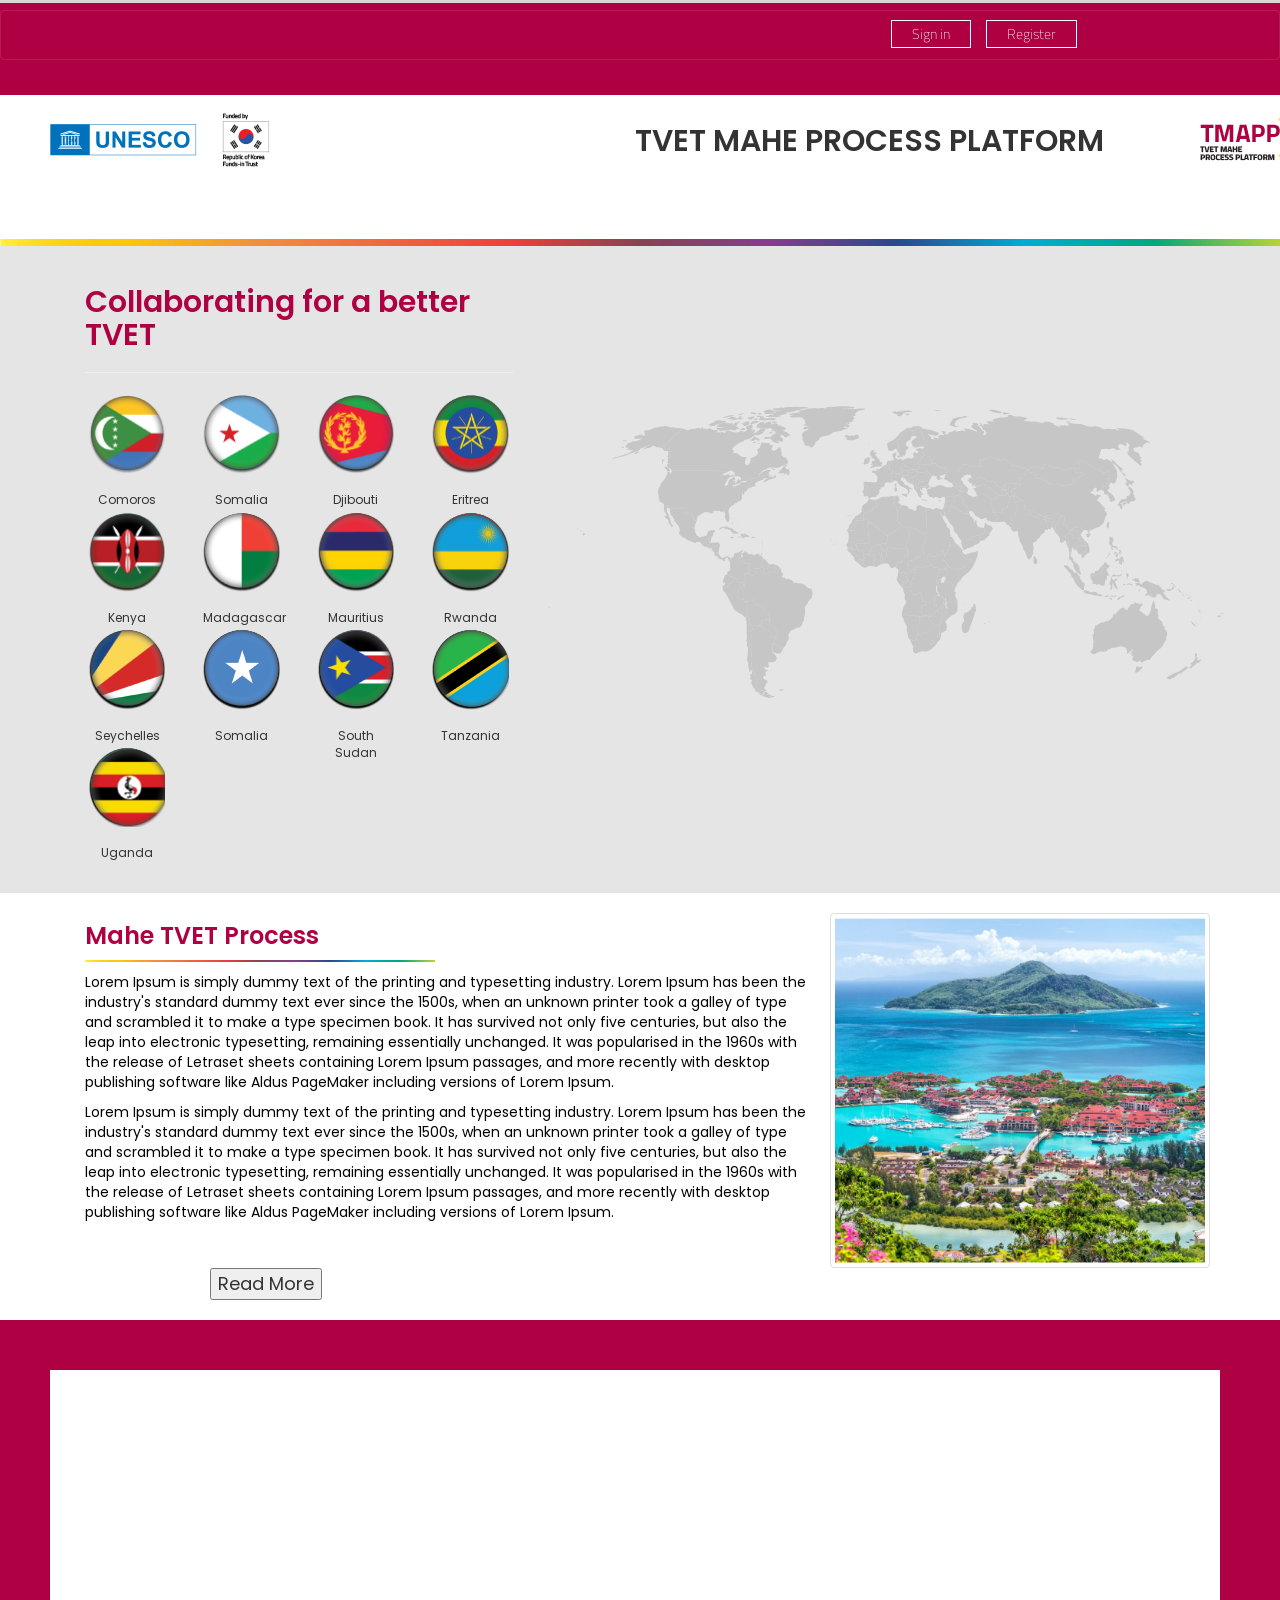
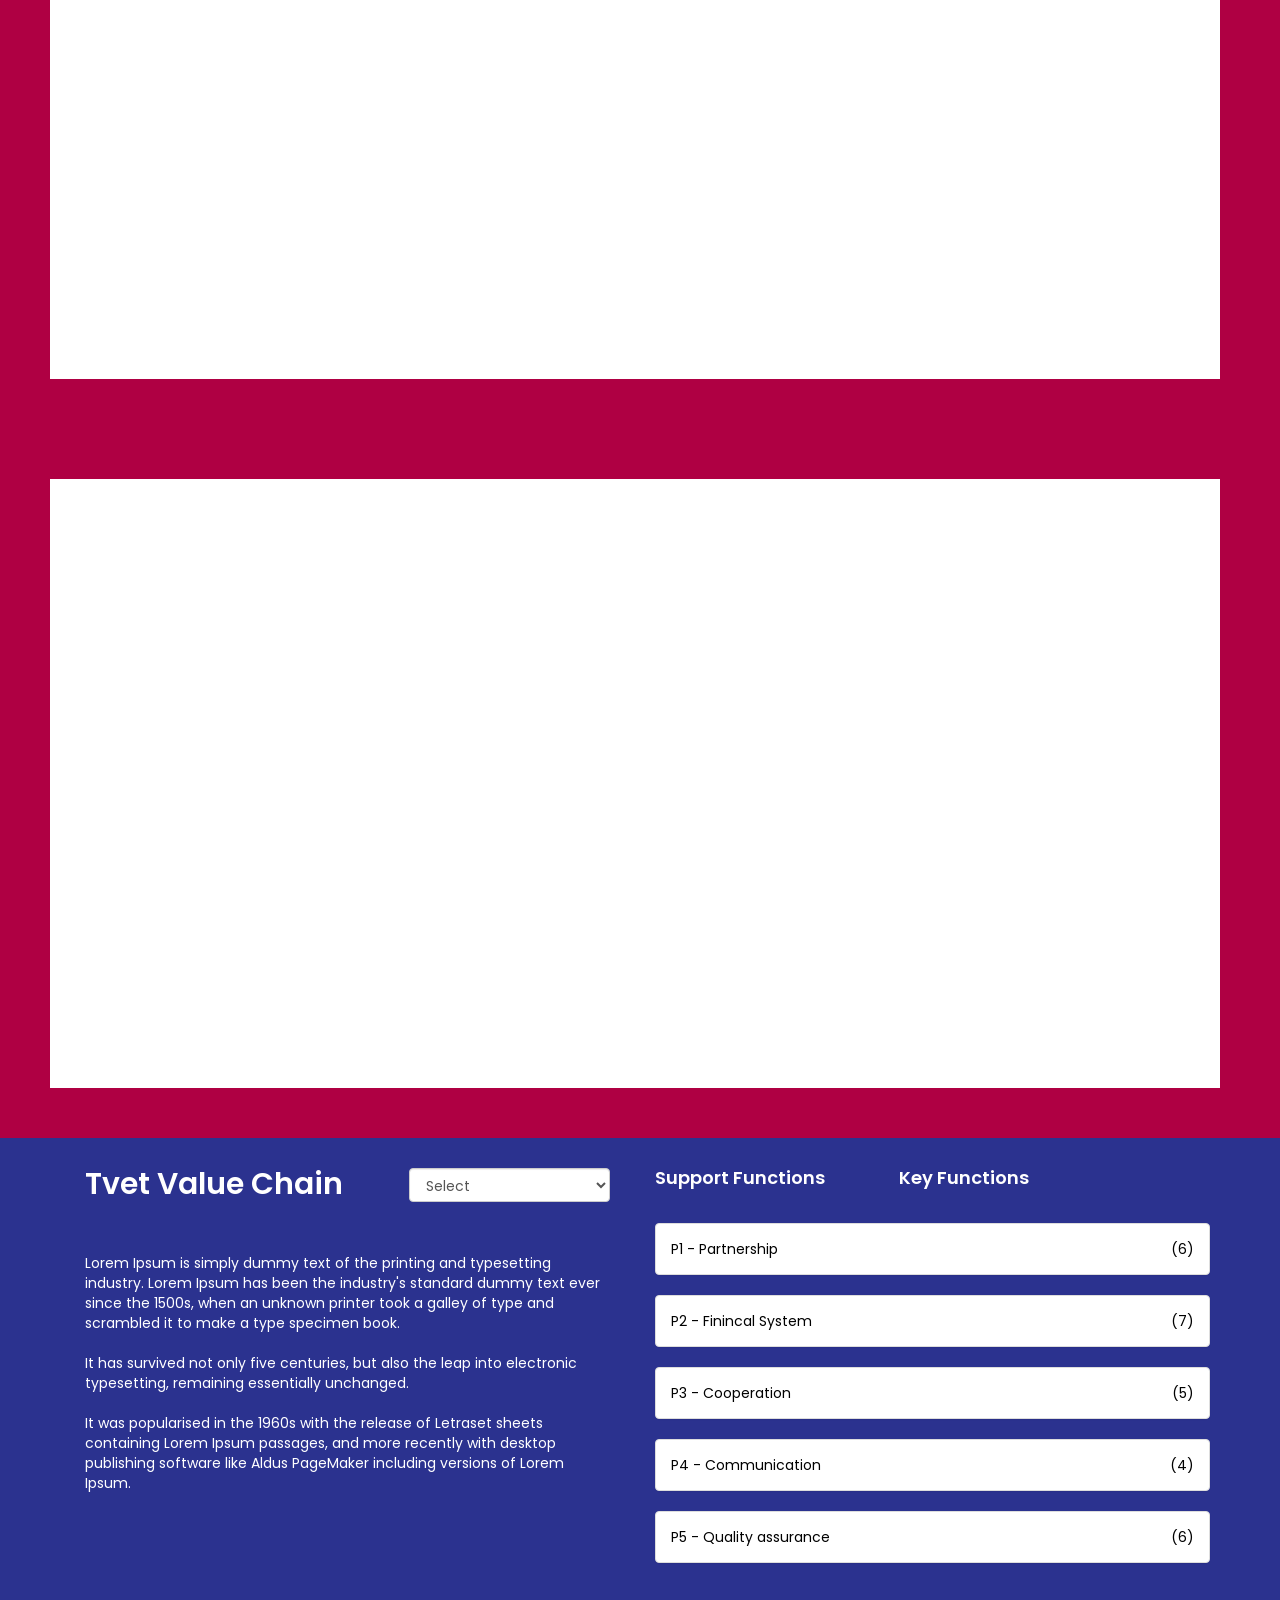
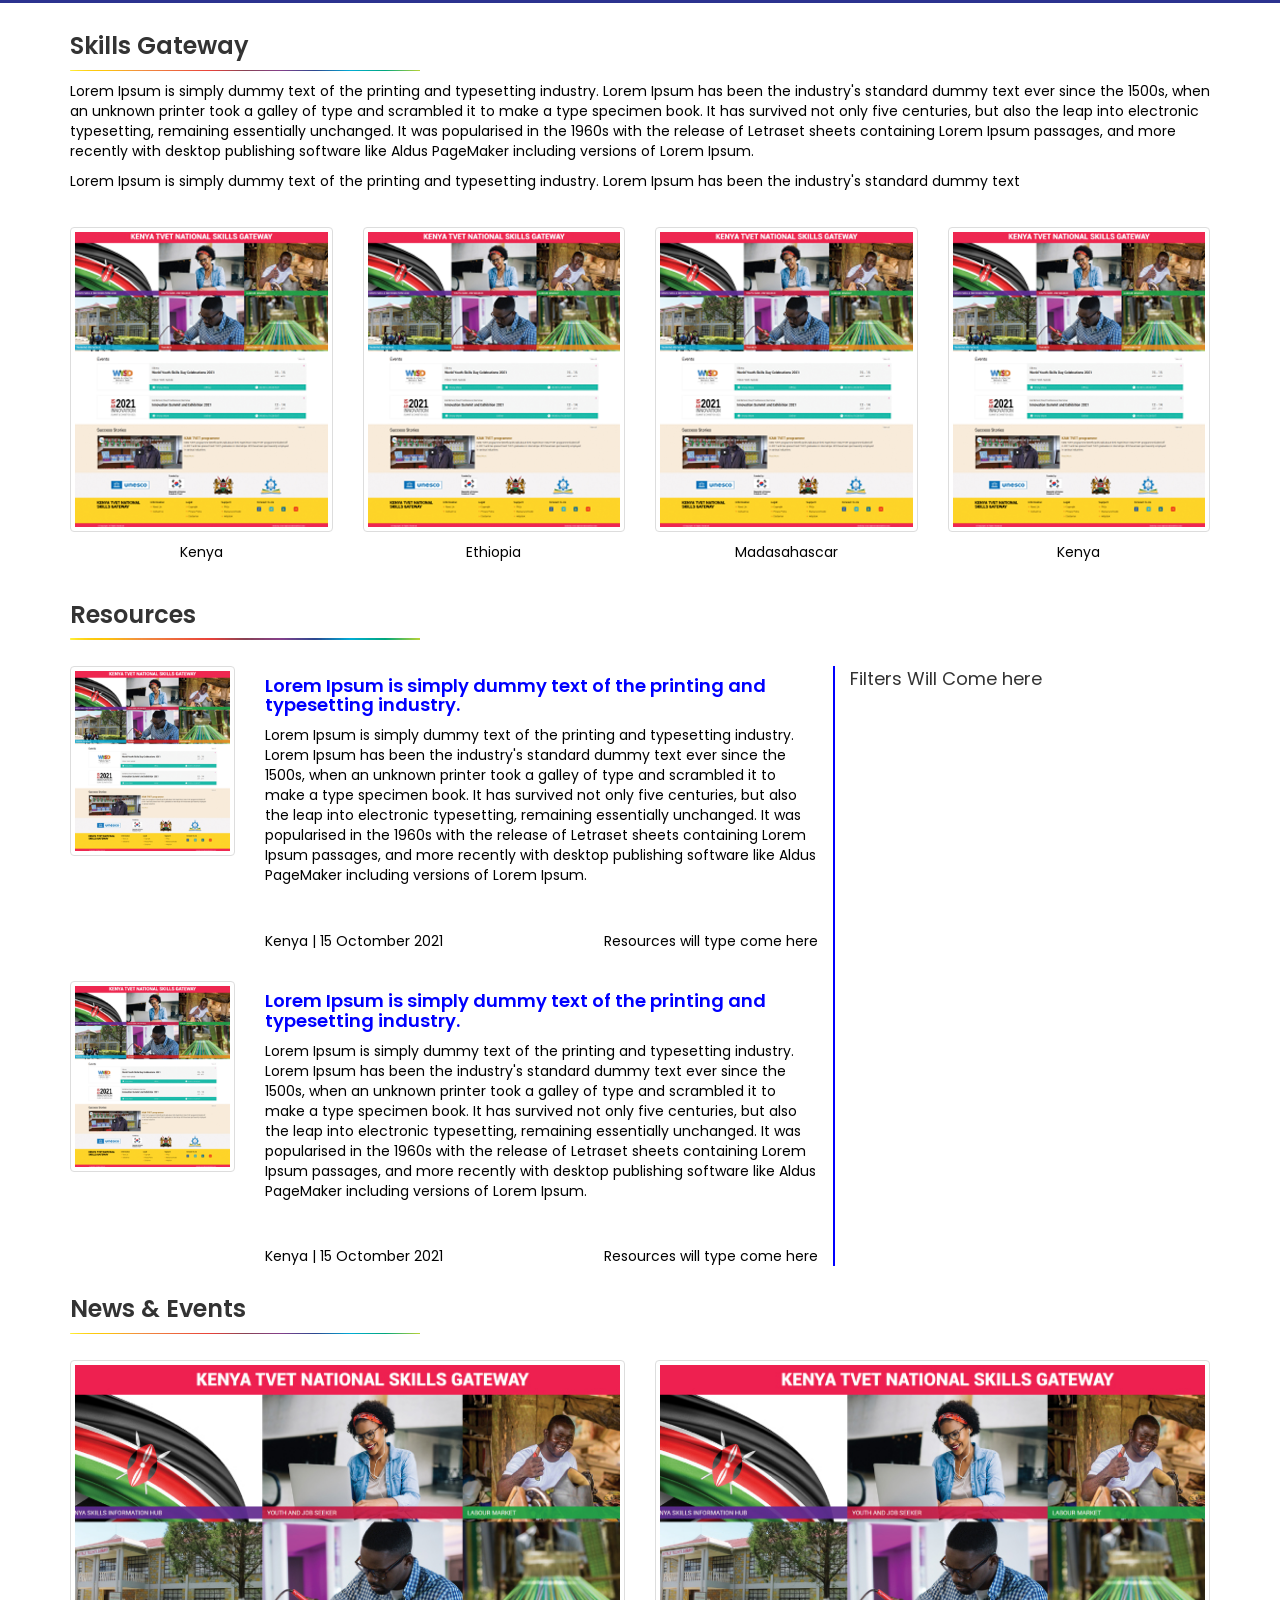
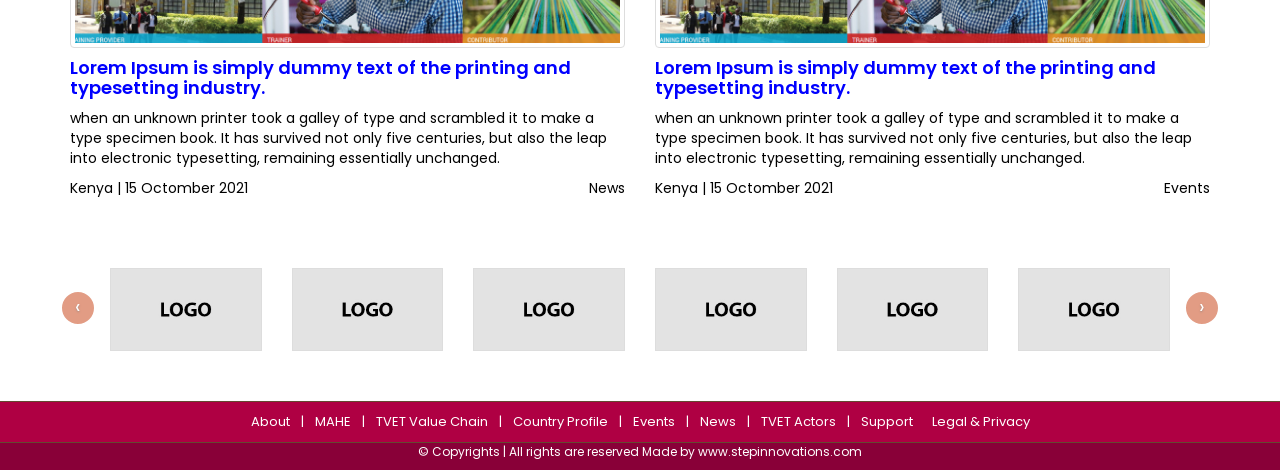
==== commit e75ce2f3: "2" ====
--- a/index.html
+++ b/index.html
@@ -25,71 +25,40 @@
 <link href='http://fonts.googleapis.com/css?family=Poppins' rel='stylesheet'>
 
 <link rel="stylesheet" href="https://maxcdn.bootstrapcdn.com/font-awesome/4.5.0/css/font-awesome.min.css">
+<link href="https://fonts.googleapis.com/css2?family=Poppins:wght@200;400;700&family=Titillium+Web&display=swap" rel="stylesheet">
 <link rel="stylesheet" href="https://cdnjs.cloudflare.com/ajax/libs/font-awesome/4.7.0/css/font-awesome.min.css">
-
-
-<style>
-
-
-
-svg {
-  display: block;
-  width: 100%;
-  transform: scale(1.0);
-        
-}
-#states *.on {
-  fill: yellow;
-width: 150px;
-height: 150px;
-  
-}
-
-
-.list-of-states {
-  margin: 0;
-  padding: 0;
-  columns: 100px auto;
-  column-gap: 10px;
-  font-size: 12px;
-  list-style: none;
-
-}
-.list-of-states li {
-  padding: 2px 4px;
-  display: inline-block;
-  width: 100%;
-
-}
-.list-of-states li.on {
-  background:;
-  color: red;
-  font-weight: bold;
-
-
-}
-    path {
-        fill:#c6c6c6;
-
-    }
-
- 
-</style>
+<link rel="stylesheet" href="style.css">
+
+
 
 
 <body>
 
     <div class="container-fluid" style="background-color: #af0043; padding: 15px;">
         <div class="row">
-          <button type="button" class="btn btn-outline-background">Register</button>
-          <button type="button" class="btn btn-outline-background">Signin</button>
+          <nav class="navbar navbar-inverse" style="background-color: #af0043; padding: 19px; height: 20px; margin-top: -8px; ">
+            <ul class="nav navbar-nav navbar-right" style="   margin-right: 163px; padding:20px; margin-top: -30px;  border-color: #ffffff;  ">
+            
+            <button type="button" style="color: rgb(255, 255, 255); background-color: #af0043; font-family: 'Titillium Web', sans-serif;
+              font-weight: 200 ; padding: 3px 20px; margin-right: 10px;  color: #fff; border-radius: 0; border-color: #fff;" class="btn btn-outline-light  px-2">Sign in</button>
+             
+             <button type="button" style="color: rgb(255, 255, 255); background-color: #af0043; font-family: 'Titillium Web', sans-serif;
+               font-weight: 200 ; padding: 3px 20px;   color: #fff; border-radius: 0; border-color: #fff;" class="btn btn-outline-light">Register</button>       
+              
+            </ul>
+          </div>
+        </nav>
+            
+          </div>
+         
         </div>
     </div>
-    <div class="container-fluid" style="padding:20px;">
+    
+    <div class="container-fluid" style="padding:20px; margin-left: 400px;">
         <div class="container">
             <div class="row">
                 <div class="col-md-10">
-                    <h2><span style="color:#6c3b96; font-weight:bold;">TMPP </span><small>TVFT Mahe Process Platfor</small></h2>
+                    <h2 class="texth2">TVET MAHE PROCESS PLATFORM</h2>
                 </div>
                 <div class="col-md-2">
                     <a href="javascript:void(0);" class="icon" onclick="myFunction()">
@@ -99,10 +68,9 @@
             </div>
         </div>
     </div>
-
-
-
-
+<img class="firstimg" src="images/first-logo.jpg">
+<img class="seclogo" src="images/sec-logo.jpg">
+<img class="thirdlogo" src="images/third-logo.jpg" alt="">
     <div class="container-fluid">
         <div class="row">
             <img src="images/border-img.jpg" class="img-responsive">
@@ -119,7 +87,7 @@
             <div class="col-md-5">
               
                 <div class="col-md-12">
-                    <h3>Collabrating for a better <br>tomorrow</h3><hr>
+                    <h2 style="color: #af0043;">Collaborating for a better TVET</h2><hr>
                     <div class="row">
                         <div class="col-md-3" style="text-align: center;"> 
                             <ul class="list-of-states">
@@ -1140,18 +1108,34 @@
 <div class="container-fluid" style="padding:20px;">
     <div class="container">
         <div class="col-md-8 wow slideInLeft">
-            <h3 style="color:#6c3b96;">About MAHE Process</h3>
+            <h3 style="color:#af0043;">Mahe TVET Process</h3>
             <img src="images/border-img.jpg" class="img-responsive" style="width:350px;">
             <p>Lorem Ipsum is simply dummy text of the printing and typesetting industry. Lorem Ipsum has been the industry's standard dummy text ever since the 1500s, when an unknown printer took a galley of type and scrambled it to make a type specimen book. It has survived not only five centuries, but also the leap into electronic typesetting, remaining essentially unchanged. It was popularised in the 1960s with the release of Letraset sheets containing Lorem Ipsum passages, and more recently with desktop publishing software like Aldus PageMaker including versions of Lorem Ipsum.</p>
             <p>Lorem Ipsum is simply dummy text of the printing and typesetting industry. Lorem Ipsum has been the industry's standard dummy text ever since the 1500s, when an unknown printer took a galley of type and scrambled it to make a type specimen book. It has survived not only five centuries, but also the leap into electronic typesetting, remaining essentially unchanged. It was popularised in the 1960s with the release of Letraset sheets containing Lorem Ipsum passages, and more recently with desktop publishing software like Aldus PageMaker including versions of Lorem Ipsum.</p>
         </div>
+        
         <div class="col-md-4 wow slideInDown">
             <div class="row">
                 <img src="images/home-img.jpg" class="img-responsive img-thumbnail">
             </div>
         </div>
     </div>
+    <button style="margin-left: 190px;">Read More</button>
 </div>
+
+<div>
+  <div class="rediv">
+    <div>
+      
+    <img class="white" src="images/whitebg.jpg">
+    
+  </div>
+  <div>
+    <img class="white" src="images/whitebg.jpg">
+  </div>
+  </div>
+</div>
+
 
 
 <div class="container-fluid" style="background-color:#2b328f; padding:20px;">
@@ -1428,7 +1412,7 @@
 
 
 
-<div class="col-md-12  footerbg2 text-center" data-wow-delay="0.4s" style="visibility: visible; animation-delay: 0.4s; animation-name: fadeInUp;">
+<div class="col-md-12  footerbg2 text-center" data-wow-delay="0.4s" style="background-color:#af0043;visibility: visible; animation-delay: 0.4s; animation-name: fadeInUp;">
 <a href="#" class="submenu">About</a> | 
 <a href="#" class="submenu">MAHE</a> | 
 <a href="#" class="submenu">TVET Value Chain</a> | 
@@ -1440,7 +1424,7 @@
 <a href="#" class="submenu">Legal & Privacy</a>
 </div>
 
-<div class="container-fluid" style="background-color:#2b328f; text-align: center;">
+<div class="container-fluid" style="background-color:#890038; text-align: center;">
     <div class="container">
         <div class="row">
             <p style="color:#fff; font-size:12px;">&copy; Copyrights | All rights are reserved Made by www.stepinnovations.com</p>
--- a/style.css
+++ b/style.css
@@ -0,0 +1,80 @@
+
+
+
+
+svg {
+  display: block;
+  width: 100%;
+  transform: scale(1.0);
+        
+}
+#states *.on {
+  fill: yellow;
+width: 150px;
+height: 150px;
+  
+}
+
+
+.list-of-states {
+  margin: 0;
+  padding: 0;
+  columns: 100px auto;
+  column-gap: 10px;
+  font-size: 12px;
+  list-style: none;
+
+}
+.list-of-states li {
+  padding: 2px 4px;
+  display: inline-block;
+  width: 100%;
+
+}
+.list-of-states li.on {
+  background:;
+  color: red;
+  font-weight: bold;
+
+
+}
+    path {
+        fill:#c6c6c6;
+
+    }
+
+ 
+.navbar-inverse .navbar-nav>li>a {
+    font-family: 'Titillium Web', sans-serif;
+        color: #fff;
+        font-size: 14px;
+        
+    }
+
+    .firstimg{
+        margin-top:-125px;
+        margin-left: 50px;
+    }
+
+    .texth2{
+        margin-left: 200px
+    }
+    .seclogo{
+        margin-top:-125px;
+        margin-left: 20px;
+    }
+    .thirdlogo{
+        margin-top:-180px;
+        margin-left: 1200px;
+    }
+
+    .rediv{
+        background-color: #af0043;
+    }
+    .white{
+        
+        margin-left: 50px;
+        margin-right: 100px;
+        margin-top: 50px;
+        margin-bottom: 50px;
+    }
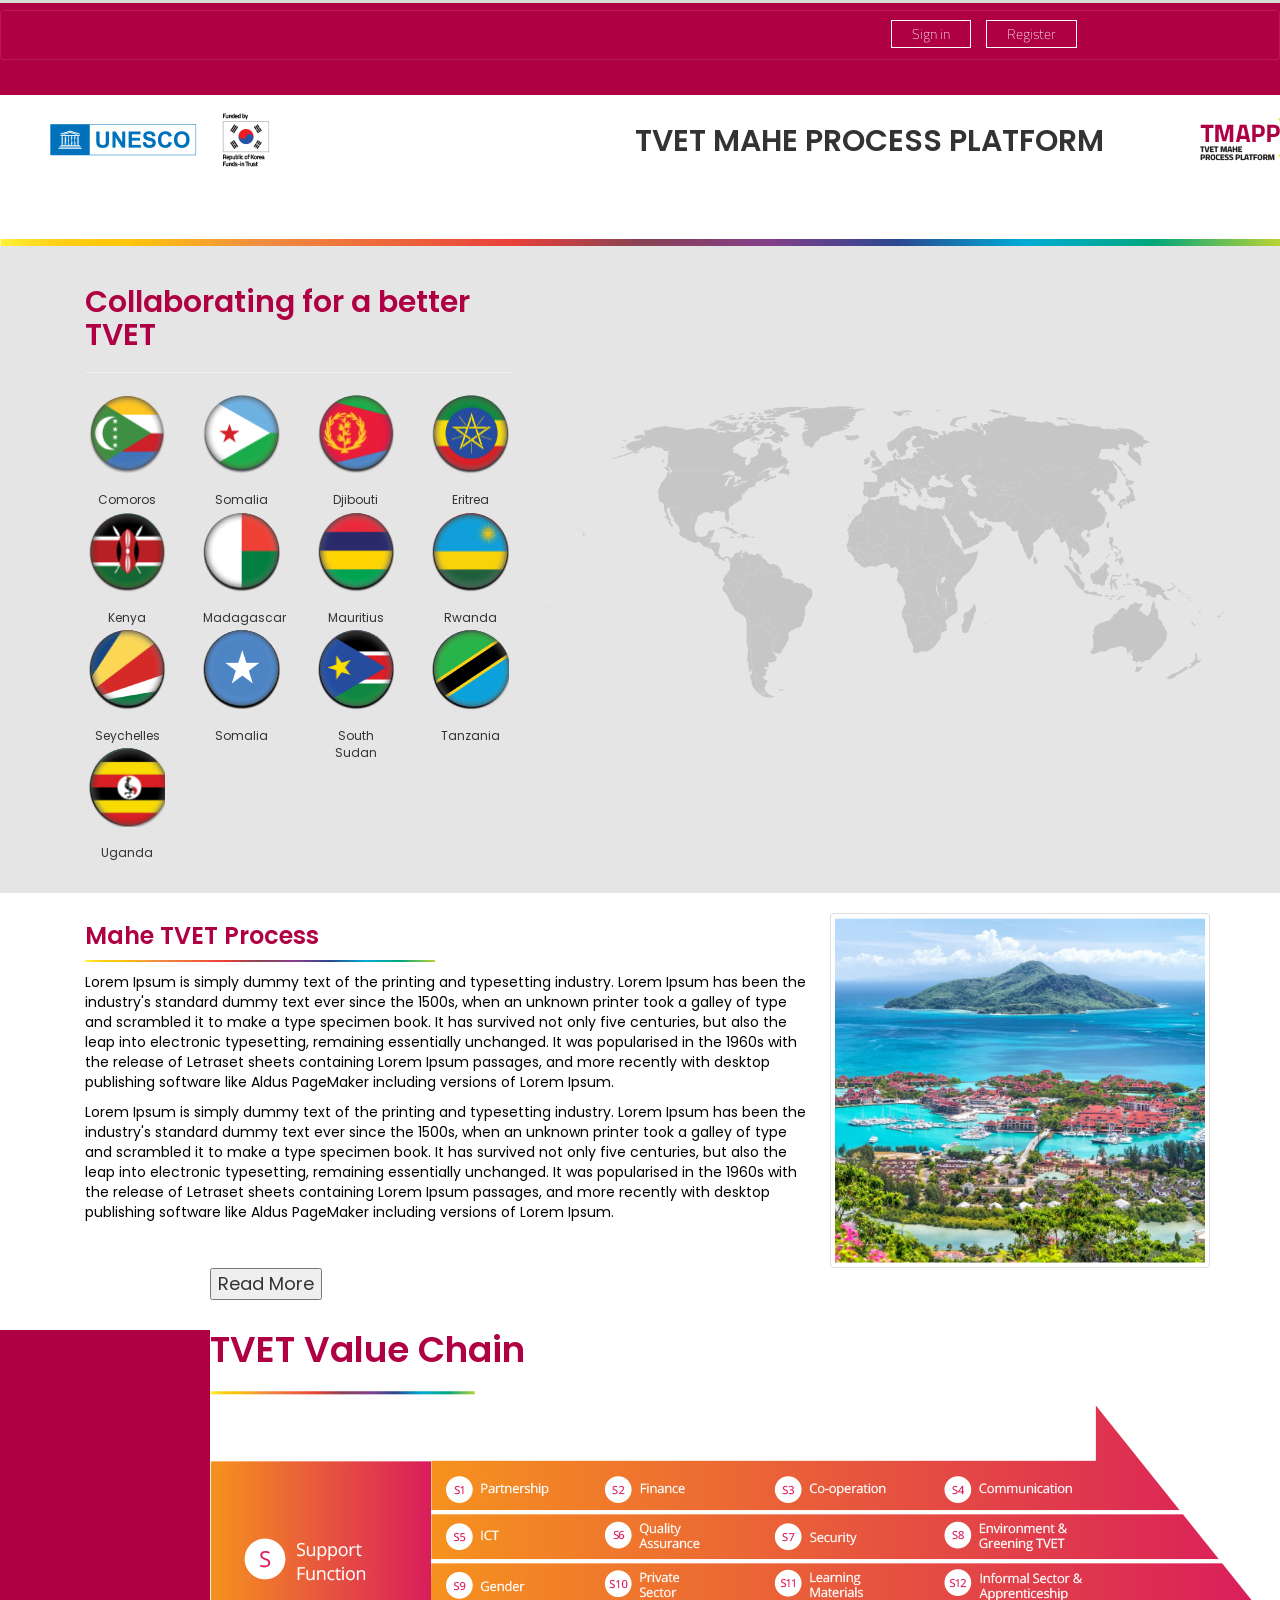
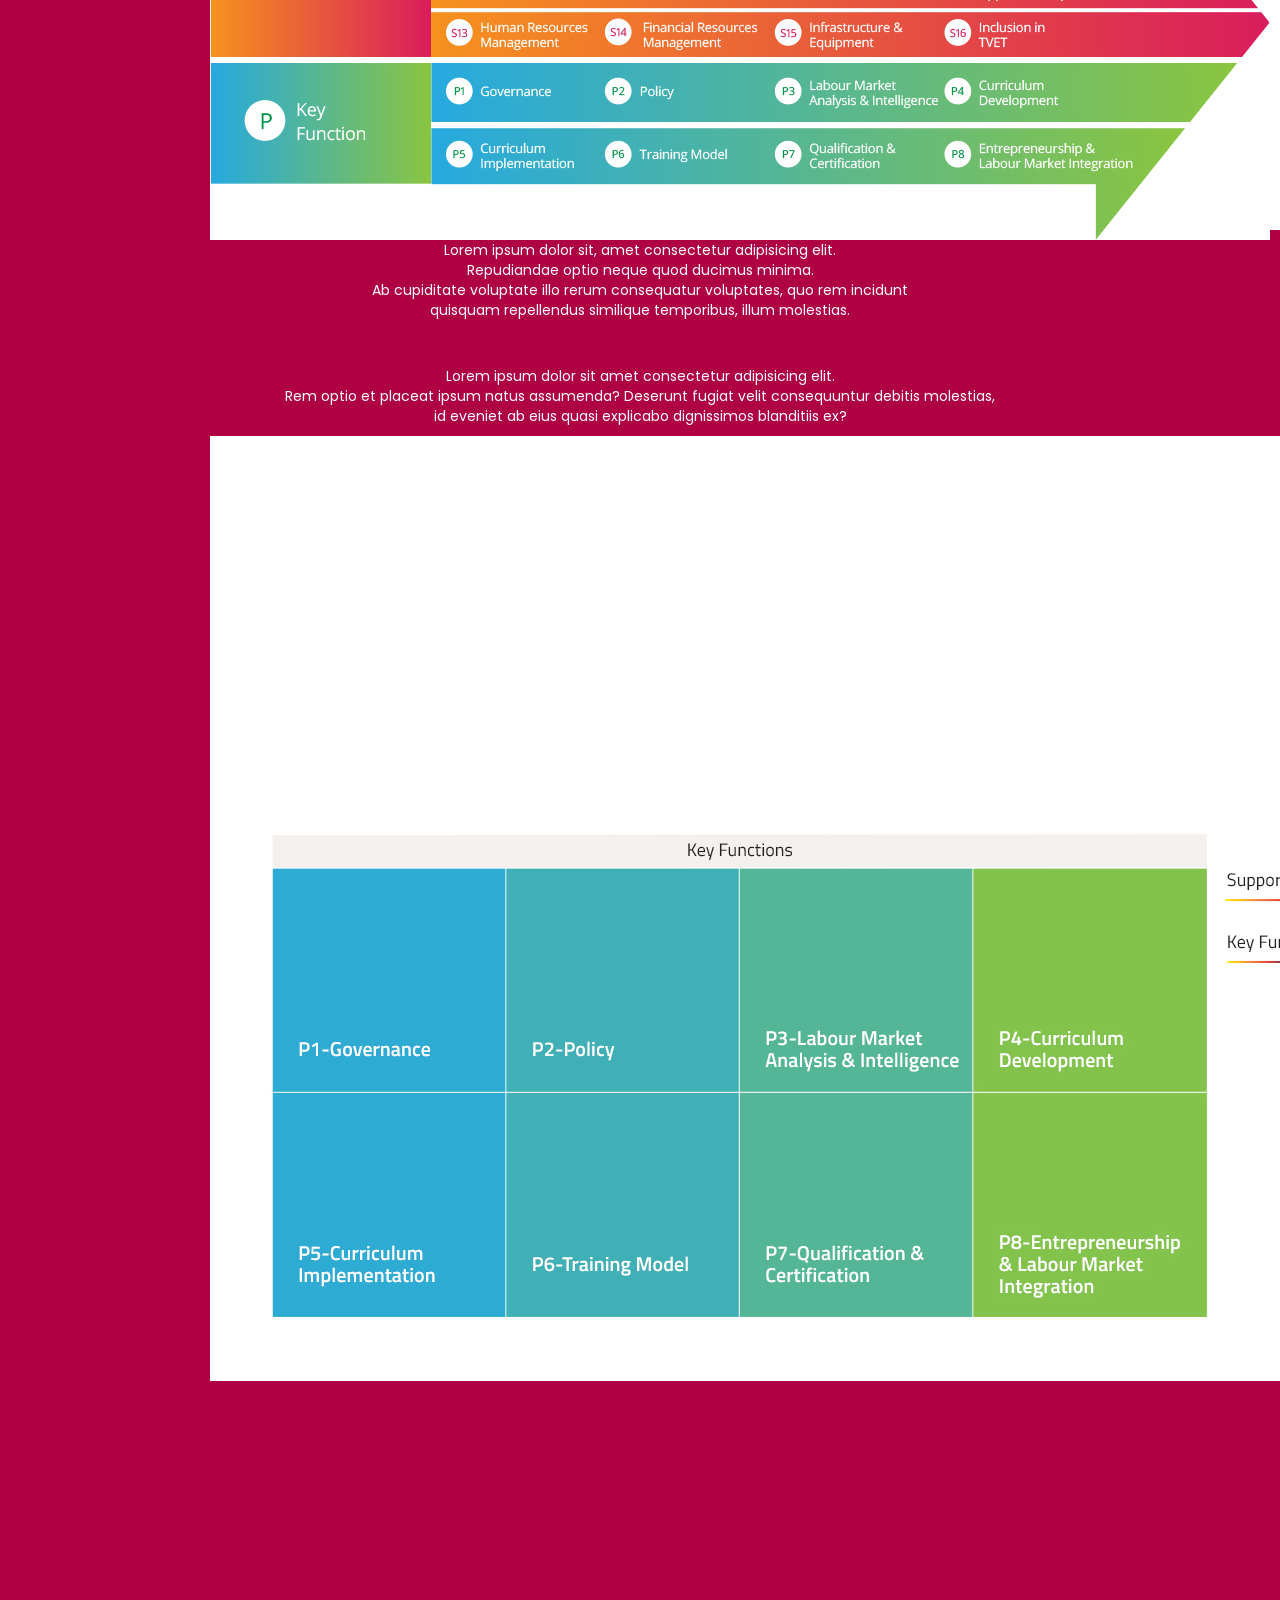
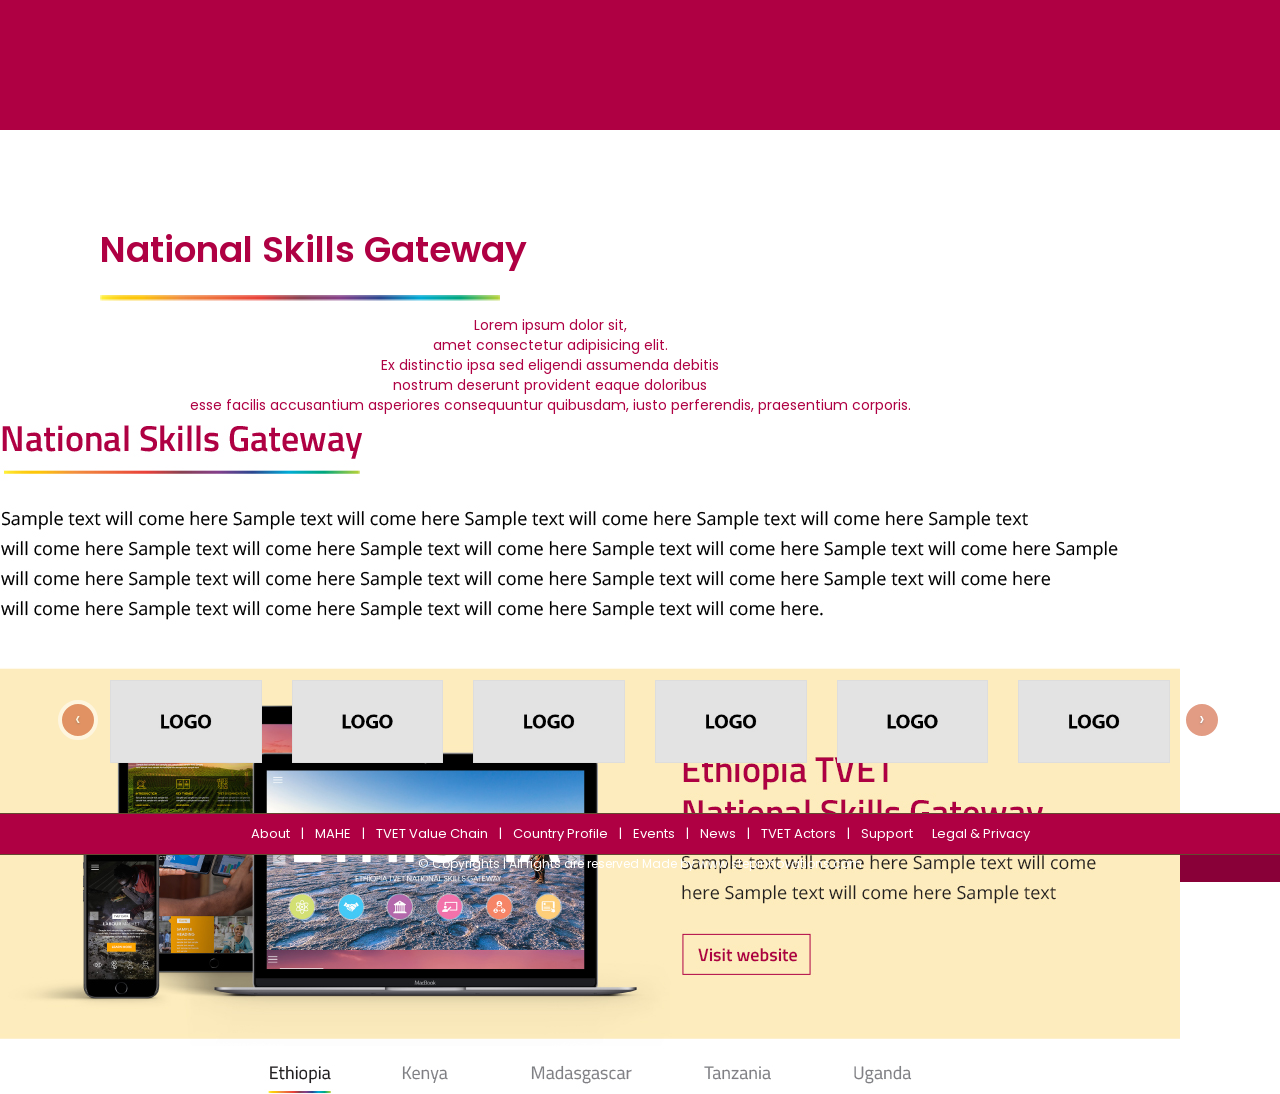
==== commit 43fd2ae2: "now" ====
--- a/index.html
+++ b/index.html
@@ -1125,182 +1125,28 @@
 
 <div>
   <div class="rediv">
-    <div>
-      
-    <img class="white" src="images/whitebg.jpg">
+    <div class="white1">
+      <h1 style="color: #af0043;">TVET Value Chain</h1>
+      <img src="images/rec.jpg">
+      <img src="images/first-arrow.jpg">
+   
     
   </div>
-  <div>
-    <img class="white" src="images/whitebg.jpg">
+  <p style="color: white ;text-align: center ;">Lorem ipsum dolor sit, amet consectetur adipisicing elit. <br>Repudiandae optio neque quod ducimus minima. <br>Ab cupiditate voluptate illo rerum consequatur voluptates, quo rem incidunt<br> quisquam repellendus similique temporibus, illum molestias.</p><br>
+  <p style="color: white;text-align:center;">Lorem ipsum dolor sit amet consectetur adipisicing elit.<br> Rem optio et placeat ipsum natus assumenda? Deserunt fugiat velit consequuntur debitis molestias,<br> id eveniet ab eius quasi explicabo dignissimos blanditiis ex?</p>
+  <div class="white2">
+    <img src="images/sec-arrow.jpg">
   </div>
   </div>
 </div>
 
-
-
-<div class="container-fluid" style="background-color:#2b328f; padding:20px;">
-    <div class="container">
-        <div class="row">
-        <div class="col-md-6">
-            <div class="col-md-12">
-                <div class="row">
-                    <div class="col-md-7">
-                        <h2 style="color:#fff;">Tvet Value Chain</h2>
-                    </div>
-                    <div class="col-md-5" style="margin-top:10px;">
-                        <div class="form-group">
-                          <select class="form-control" id="sel1">
-                            <option>Select</option>
-                            <option>2</option>
-                            <option>3</option>
-                            <option>4</option>
-                          </select>
-                        </div>
-                    </div>
-                </div><br>
-                <div class="row">
-                    <div class="col-md-12 wow slideInLeft">
-                        <p style="color:#fff;">Lorem Ipsum is simply dummy text of the printing and typesetting industry. Lorem Ipsum has been the industry's standard dummy text ever since the 1500s, when an unknown printer took a galley of type and scrambled it to make a type specimen book.<br><br> It has survived not only five centuries, but also the leap into electronic typesetting, remaining essentially unchanged. <br><br>It was popularised in the 1960s with the release of Letraset sheets containing Lorem Ipsum passages, and more recently with desktop publishing software like Aldus PageMaker including versions of Lorem Ipsum.</p>
-                    </div>
-                </div>
-            </div>
-        </div>
-        <div class="col-md-6">
-            <div class="row">
-                    <div class="col-md-5">
-                        <h4 style="color:#fff;">Support Functions</h4>
-                    </div>
-                    <div class="col-md-7">
-                        <h4 style="color:#fff;">Key Functions</h4>
-                    </div>
-                </div> <br>
-            
-            <div class="row">
-                <div class="col-md-12">
-                    <div class="panel panel-default wow slideInDown">
-                      <p class="panel-body">P1 - Partnership 
-                        <span class="pull-right">
-                        (6)</a></span>
-                      </p>
-                    </div>
-                    <div class="panel panel-default wow slideInDown">
-                      <p class="panel-body">P2 - Finincal System 
-                      <span class="pull-right">
-                        (7)</a></span></p>
-                    </div>
-                    <div class="panel panel-default wow slideInDown">
-                      <p class="panel-body">P3 - Cooperation 
-                      <span class="pull-right">
-                        (5)</a></span></p>
-                    </div>
-                    <div class="panel panel-default wow slideInDown">
-                      <p class="panel-body">P4 - Communication 
-                      <span class="pull-right">
-                        (4)</a></span></p>
-                    </div>
-                    <div class="panel panel-default wow slideInDown">
-                      <p class="panel-body">P5 - Quality assurance 
-                      <span class="pull-right">
-                        (6)</a></span></p>
-                    </div>
-                </div>
-            </div>
-        </div>
-    </div>
-</div>
-</div>
-
-
-<div class="container-fluid" style="padding:20px;">
-    <div class="container">
-        <div class="row">
-            <div class="col-md-12 wow fadeIn">
-                <h3>Skills Gateway</h3>
-                <img src="images/border-img.jpg" class="img-responsive" style="width:350px;">
-                <p>Lorem Ipsum is simply dummy text of the printing and typesetting industry. Lorem Ipsum has been the industry's standard dummy text ever since the 1500s, when an unknown printer took a galley of type and scrambled it to make a type specimen book. It has survived not only five centuries, but also the leap into electronic typesetting, remaining essentially unchanged. It was popularised in the 1960s with the release of Letraset sheets containing Lorem Ipsum passages, and more recently with desktop publishing software like Aldus PageMaker including versions of Lorem Ipsum.</p>
-                <p>Lorem Ipsum is simply dummy text of the printing and typesetting industry. Lorem Ipsum has been the industry's standard dummy text</p>
-            </div>
-        </div><br>
-        <div class="row">
-            <div class="col-md-3 wow zoomIn" style="text-align:center;">
-                <img src="images/img1.jpg" class="img-responsive img-thumbnail">
-                <p>Kenya</p>
-            </div>
-            <div class="col-md-3 wow zoomIn" style="text-align:center;">
-                <img src="images/img1.jpg" class="img-responsive img-thumbnail">
-                <p>Ethiopia</p>
-            </div>
-            <div class="col-md-3 wow zoomIn" style="text-align:center;">
-                <img src="images/img1.jpg" class="img-responsive img-thumbnail">
-                <p>Madasahascar</p>
-            </div>
-            <div class="col-md-3 wow zoomIn" style="text-align:center;">
-                <img src="images/img1.jpg" class="img-responsive img-thumbnail">
-                <p>Kenya</p>
-            </div>
-        </div>
-    </div>
-</div>
-
-<div class="container-fluid">
-    <div class="container">
-            <h3>Resources</h3>
-            <img src="images/border-img.jpg" class="img-responsive" style="width:350px;">
-        <br>
-        <div class="row">
-            <div class="col-md-2 wow slideInUp">
-                <img src="images/img1.jpg" class="img-responsive img-thumbnail">
-            </div>
-            <div class="col-md-6 wow slideInUp" style="border-right: 2px solid blue;">
-                <h4 style="color: blue;">Lorem Ipsum is simply dummy text of the printing and typesetting industry. </h4>
-                <p>Lorem Ipsum is simply dummy text of the printing and typesetting industry. Lorem Ipsum has been the industry's standard dummy text ever since the 1500s, when an unknown printer took a galley of type and scrambled it to make a type specimen book. It has survived not only five centuries, but also the leap into electronic typesetting, remaining essentially unchanged. It was popularised in the 1960s with the release of Letraset sheets containing Lorem Ipsum passages, and more recently with desktop publishing software like Aldus PageMaker including versions of Lorem Ipsum.</p><br>
-                <p><span class="pull-left"></a>Kenya | 15 Octomber 2021</span>
-                    <span class="pull-right"></a>Resources will type come here  </span><br><br></p>
-
-            </div>
-            <div class="col-md-4 wow slideInUp">
-                Filters Will Come here
-            </div>
-        </div>
-        <div class="row">
-            <div class="col-md-2 wow slideInUp">
-                <img src="images/img1.jpg" class="img-responsive img-thumbnail">
-            </div>
-            <div class="col-md-6 wow slideInUp" style="border-right: 2px solid blue;">
-                <h4 style="color: blue;">Lorem Ipsum is simply dummy text of the printing and typesetting industry. </h4>
-                <p>Lorem Ipsum is simply dummy text of the printing and typesetting industry. Lorem Ipsum has been the industry's standard dummy text ever since the 1500s, when an unknown printer took a galley of type and scrambled it to make a type specimen book. It has survived not only five centuries, but also the leap into electronic typesetting, remaining essentially unchanged. It was popularised in the 1960s with the release of Letraset sheets containing Lorem Ipsum passages, and more recently with desktop publishing software like Aldus PageMaker including versions of Lorem Ipsum.</p><br>
-                <p><span class="pull-left"></a>Kenya | 15 Octomber 2021</span>
-                    <span class="pull-right"></a>Resources will type come here  </span></p>
-            </div>
-            
-        </div>
-    </div>
-</div>
-
-
-<div class="container-fluid" style="padding:20px;">
-    <div class="container">
-        <h3>News & Events</h3>
-        <img src="images/border-img.jpg" class="img-responsive" style="width:350px;">
-    </div><br>
-    <div class="container">
-        <div class="row">
-            <div class="col-md-6 wow slideInLeft">
-                <img src="images/img2.jpg" class="img-responsive img-thumbnail">
-                <h4 style="color:blue;">Lorem Ipsum is simply dummy text of the printing and typesetting industry.</h4>
-                <p>when an unknown printer took a galley of type and scrambled it to make a type specimen book. It has survived not only five centuries, but also the leap into electronic typesetting, remaining essentially unchanged. </p>
-                <p><span class="pull-left"></a>Kenya | 15 Octomber 2021</span>
-                    <span class="pull-right"></a>News  </span></p>
-            </div>
-            <div class="col-md-6 wow slideInRight">
-                <img src="images/img2.jpg" class="img-responsive img-thumbnail">
-                <h4 style="color:blue;">Lorem Ipsum is simply dummy text of the printing and typesetting industry.</h4>
-                <p>when an unknown printer took a galley of type and scrambled it to make a type specimen book. It has survived not only five centuries, but also the leap into electronic typesetting, remaining essentially unchanged. </p>
-                <p><span class="pull-left "></a>Kenya | 15 Octomber 2021</span>
-                    <span class="pull-right"></a>Events  </span></p>
-            </div>
-        </div>
-    </div>
+<div class="national">
+  <h1 class="nationaltext" style="color: #af0043;">National Skills Gateway</h1>
+  <img class="nationalrec" src="images/rec.jpg" alt="">
+  <P style="color: #af0043;text-align: center;">Lorem ipsum dolor sit, <br>amet consectetur adipisicing elit.<br> Ex distinctio ipsa sed eligendi assumenda debitis<br> nostrum deserunt provident eaque doloribus<br> esse facilis accusantium asperiores consequuntur quibusdam, iusto perferendis, praesentium corporis.</P>
+  <div class="nationalimg">
+<img src="images/nationalimg.jpg">
+  </div>
 </div>
 
 
--- a/style.css
+++ b/style.css
@@ -70,11 +70,41 @@
 
     .rediv{
         background-color: #af0043;
+        height: 2000px;
+        position:relative;
     }
-    .white{
+    .white1{
+      background-color: white;
+        height: 500px;
+        width: 1100px;
+        margin-left: 210px;
+        margin-top:auto;
         
-        margin-left: 50px;
-        margin-right: 100px;
-        margin-top: 50px;
-        margin-bottom: 50px;
+    }
+    .white2{
+      background-color: white;
+        height: 500px;
+        width: 1100px;
+        margin-left: 210px;
+        margin-top: auto;
+    }
+    .national{
+      height: 400px;
+      width: 1100px;
+    }
+    .nationaltext{
+      margin-left: 100px;
+      margin-top: 100px;
+
+    }
+
+    .nationalrec{
+      margin-top: 10px;
+      margin-left: 100px;
+      width: 400px;
+    }
+
+    .nationalimg{
+      height: 500px;
+      width: 1200px;
     }
